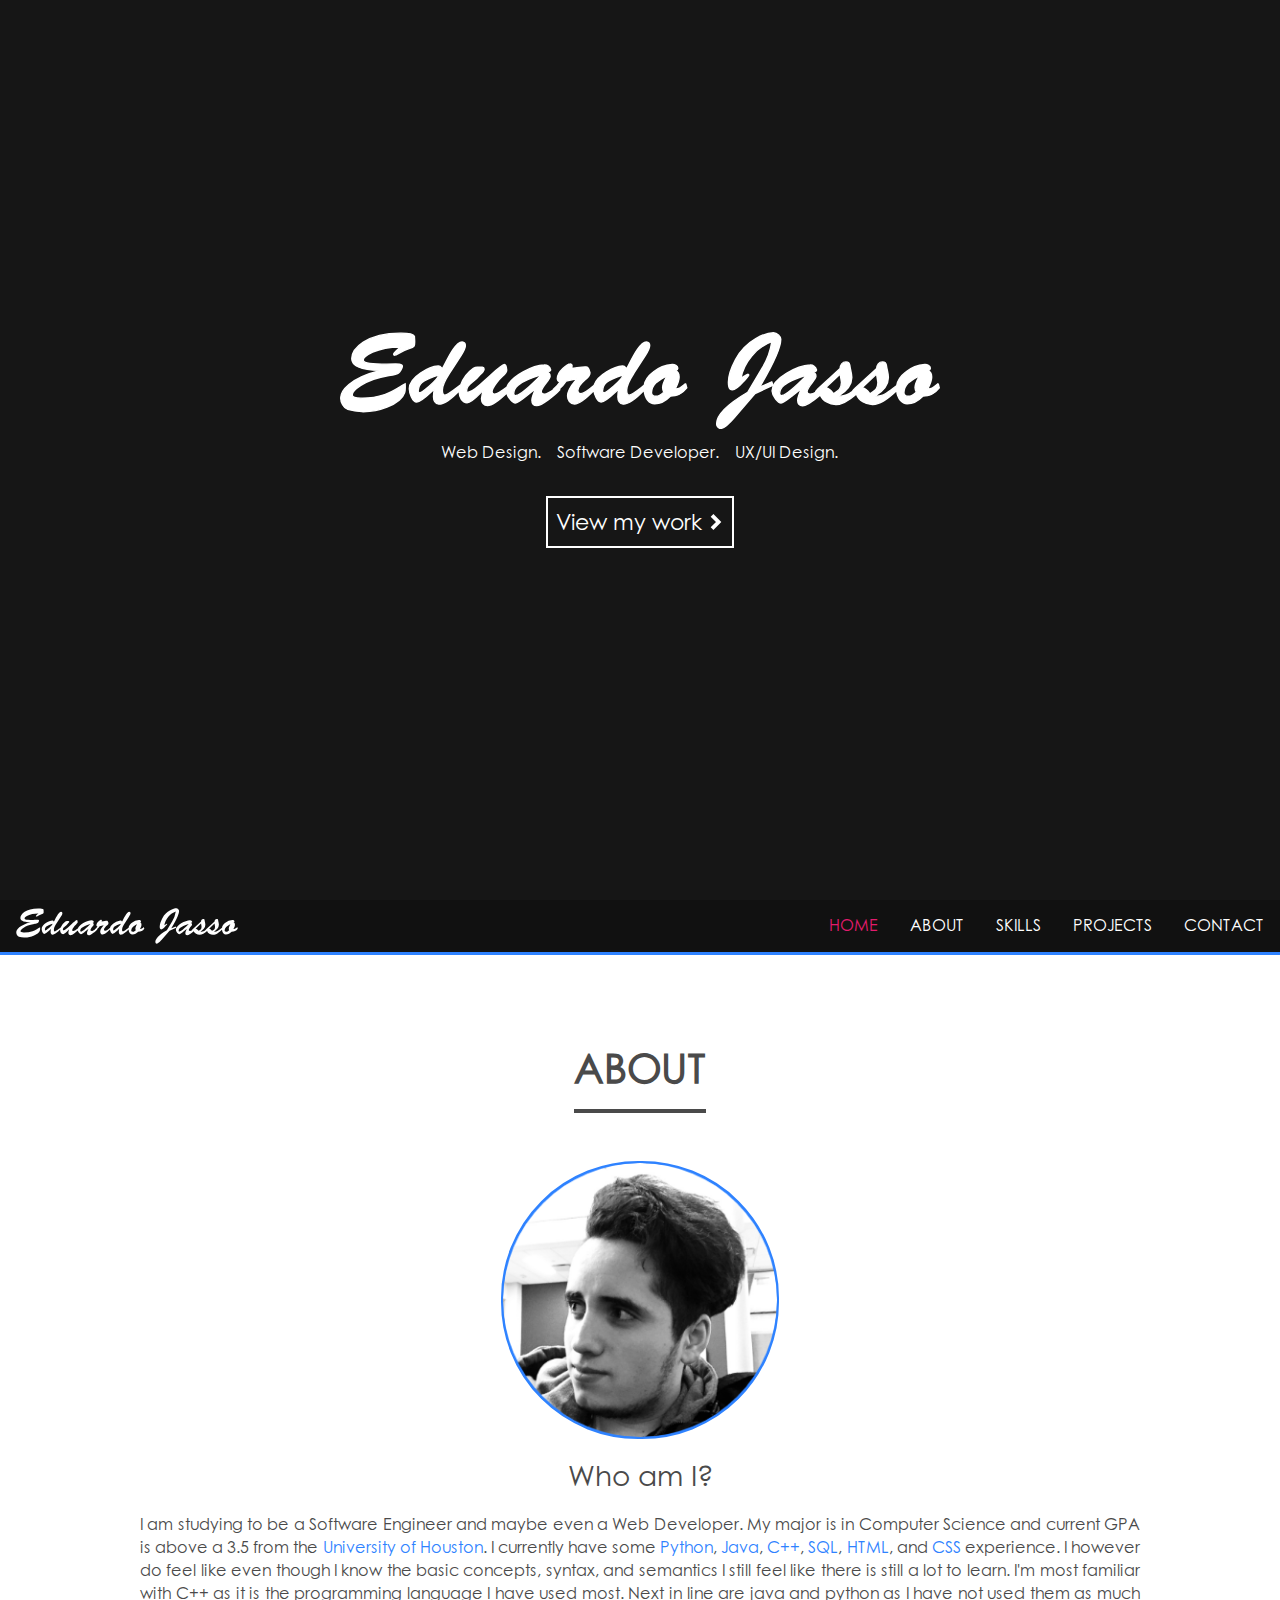
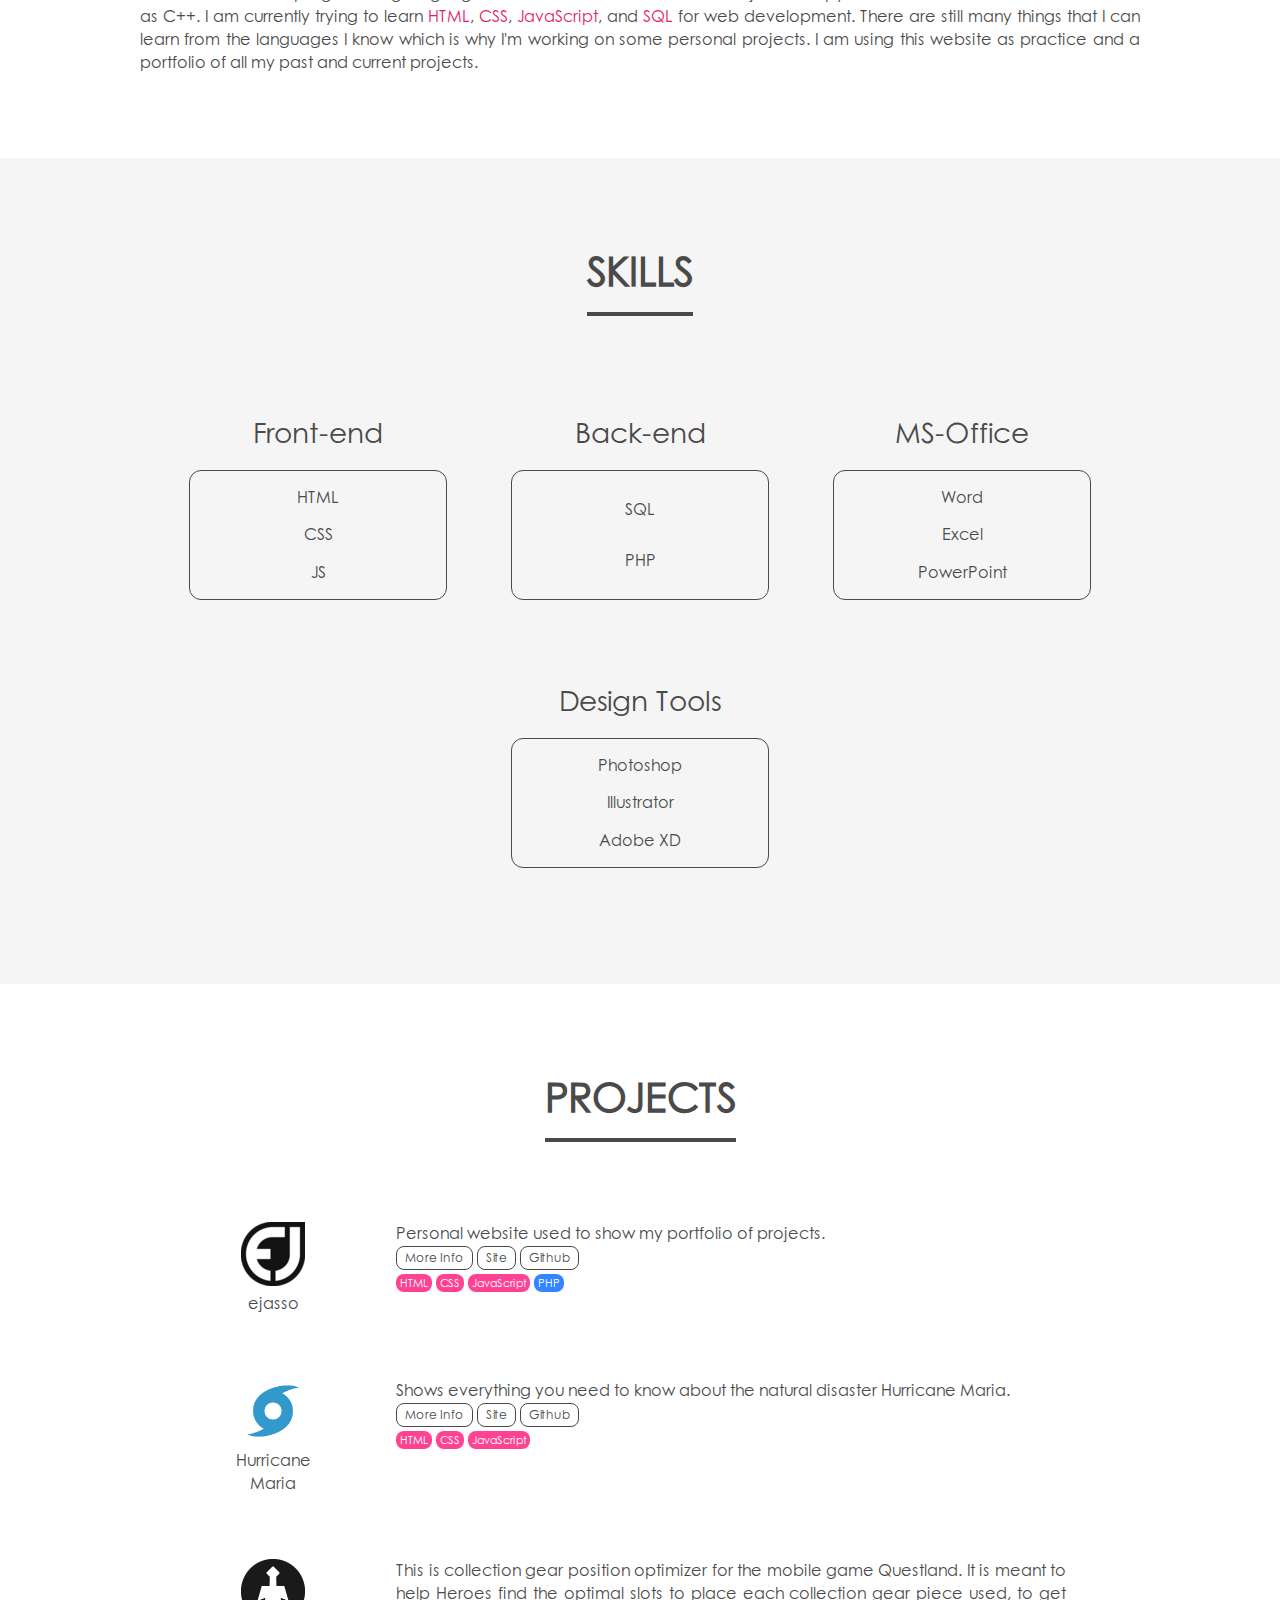
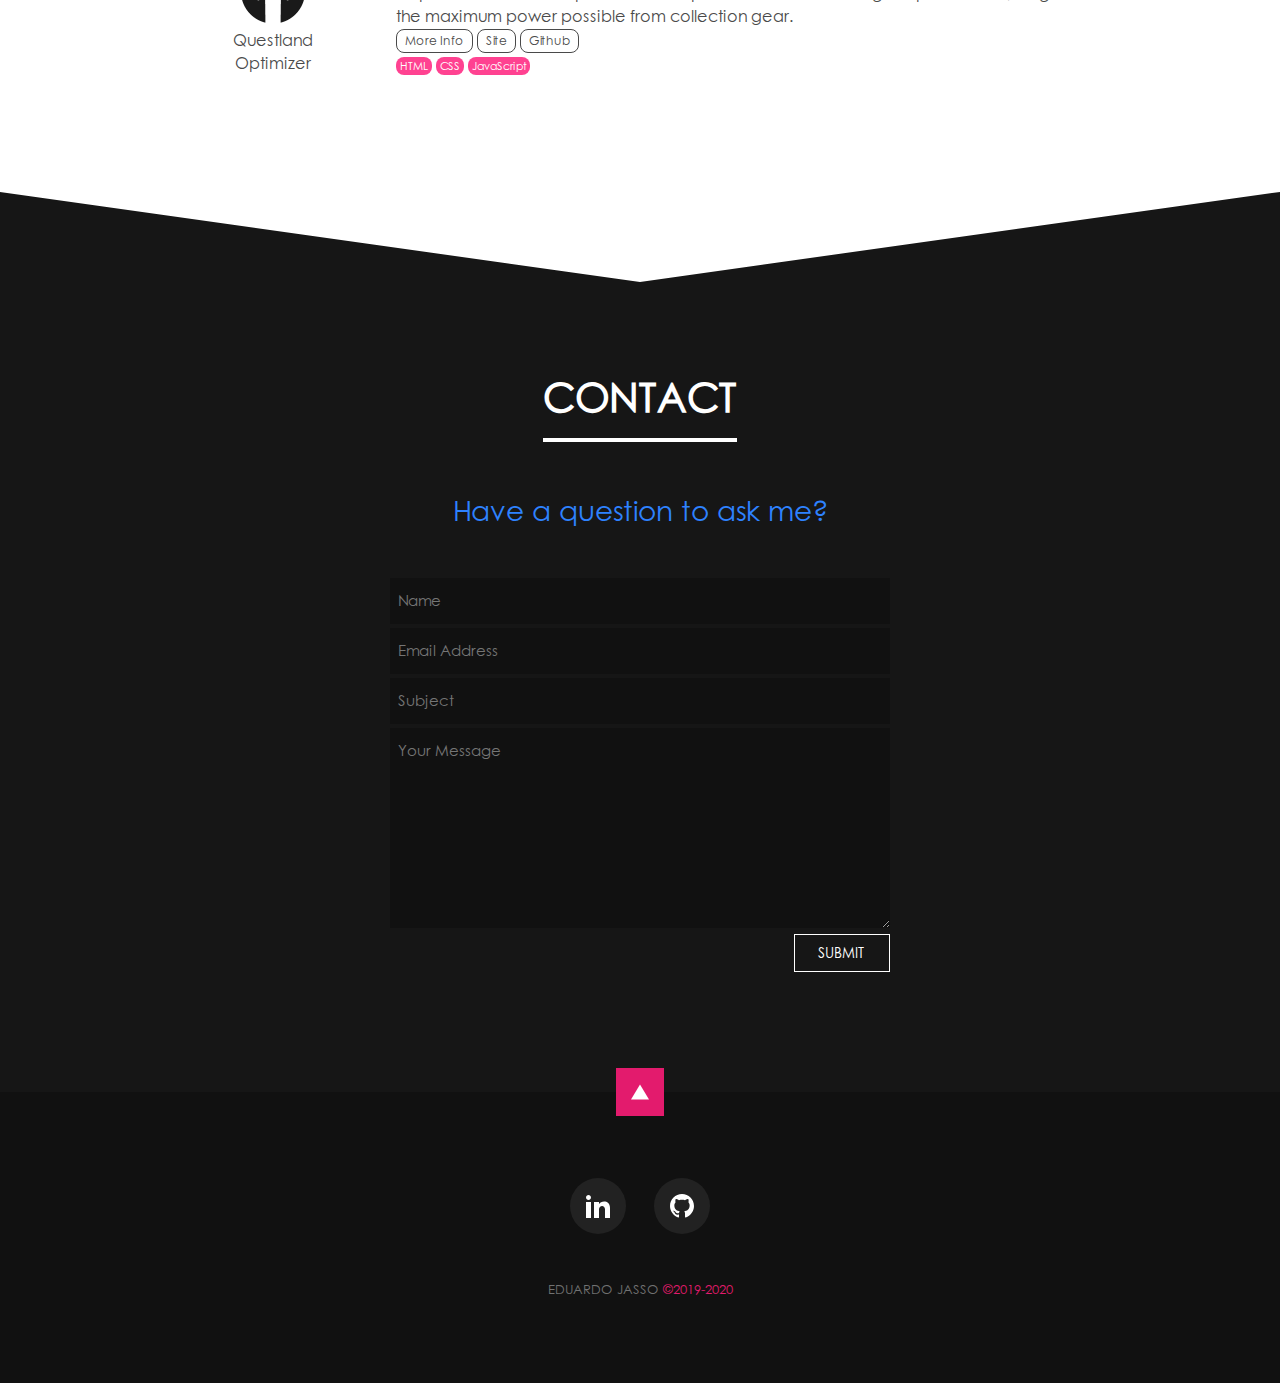
==== index.html @ 9a77faec "Old Work" ====
<!DOCTYPE html>
<html lang="en">

<head>
    <meta charset="UTF-8" />
    <meta name="viewport" content="width=device-width, initial-scale=1.0" />
    <meta name="description" content="Personal Website used to keep track of all personal projects.">
    <title>Eduardo Jasso</title>
    <link rel="shortcut icon" href="img/favicon.png" />
    <link rel="stylesheet" type="text/css" href="css/style.css" />
    <script src="https://ajax.googleapis.com/ajax/libs/jquery/3.4.1/jquery.min.js"></script>
    <script type="text/javascript" src="js/script.js"></script>
</head>

<body>
    <header class="section" id="banner">
        <div class="container" id="banner-container">
            <svg viewBox="0 0 428.33 69.35">
                <path
                    d="M58,16c-4.72,1.6-8.93,4.5-10.16,4.72A.79.79,0,0,1,47,20c0-1,3.63-4.06,5-5.15-17.2-.15-27.14,6.89-26.7,9.43.22,1.16-.22,3.27,23.07,2.76.73,0,4.86-.07,4.86,1.6,0,1.3-1.67,3.91-2.68,4.71-1.09,1-5.44,1.67-6.9,1.89C25.1,38.27,17.41,46.46,17.41,49.08c0,1.3,2.18,2.17,6.09,2.32a50.24,50.24,0,0,0,17.13-2.54c5.22-1.6,9.79-5,14.58-7.69.36,5.22,0,8.12-4.21,11.61-2.46,2.1-11.9,8.56-26.77,8.27a41.12,41.12,0,0,1-9.94-1.6c-3.12-.87-5.08-5.29-5.08-8.2,0-4.86,6.46-14.15,27.79-19.44v-.22c-16.47-.51-19.88-4.28-19.88-8.34C17.12,16.14,27.64,5,51.58,5c2.33,0,9.15-.22,10.23,2.17L62,10.26C62.18,14.39,62,14.68,58,16Z"
                    transform="translate(-8.71 -4.17)" />
                <path
                    d="M255.47,41c-2.25,1.67-4.28,4.43-7.48,3.85,1.38-2.83,2.83-5.37,2.83-8.56,0-2.18-.43-3.7-2.61-4.28.8-.44,1.67-.87,1.67-2,0-2-2.39-2.69-4-2.61a24.51,24.51,0,0,0-13.57,5.36c-3.35,2.57-5.77,5.5-6.42,9.51-2.72,2-8.57,7-10.85,7-1.59,0-1.67-2.46-1.67-3.62,0-4.65,3.49-9.36,5.88-13.14l7.4-11.46c1.16-1.81,3.12-4.79,3.12-7a2.58,2.58,0,0,0-2.32-2.75c-5.3,0-11.68,15-14.08,19.15-.94-1.09-1.52-2.1-3-2-5.57.32-17.86,6.27-20.21,13.71h0c-2.51,2-6.6,6-9.46,6a2.23,2.23,0,0,1-2.25-2c0-2.9,3.56-6.45,5.66-8.27,1.67-1.38,3.05-2.46,3.05-4.71a7.22,7.22,0,0,0-1.74-3.85c-.73-.87-4.72,0-11.54.94a4.91,4.91,0,0,0,.51-2A1.29,1.29,0,0,0,173,27c-1.74,0-9.14,5.22-9.14,10.45,0,1.52.44,2.1,2,2.25A25.34,25.34,0,0,1,161.07,45l.05.5c-2.25,1.6-4.6,3.06-6.51,3.06-1.16,0-2.24-.51-2.24-1.74,0-3.41,6.31-8.49,6.31-10.81a2.91,2.91,0,0,0-2.11-3c.66-.22,2.54-.94,2.54-1.81a4.45,4.45,0,0,0-4.71-3.48c-7.56.19-23.52,7.69-26.5,15.78-2.8,2.15-6.78,5-8.84,5-1.16,0-1.81-.44-1.81-1.6,0-3.27,5.15-9,7.47-11.1,1.16-1,3.12-2.69,3-4.43-.29-3.77-1.09-4-1.67-4-1.82,0-8.93,6.9-10.45,8.27l-7.18,6.46c-3.41,3-7.4,5.15-8.71,5.15-.51,0-.58-.72-.58-1.09,0-3,1.74-4.64,4-6.24a25.11,25.11,0,0,0,5.51-5.22c.8-.65,2.76-2.68,2.91-3.84.29-2.18-3.41-1.53-4.43-1.53a5.4,5.4,0,0,0-3.19.8,25.1,25.1,0,0,0-9.06,11.79c-2.37,1.59-9,7.36-11.4,7.36-1.6,0-1.67-2.46-1.67-3.62,0-4.65,3.48-9.36,5.87-13.14l7.41-11.46c1.16-1.81,3.12-4.79,3.12-7a2.59,2.59,0,0,0-2.33-2.75c-5.29,0-11.68,15-14.07,19.15-.94-1.09-1.53-2.1-3-2-6.17.36-20.6,7.62-20.6,16.18,0,2.54,2,9.51,5.29,9.51s10-7,12.55-9.22a35.53,35.53,0,0,0-.58,5.52c0,2.32,1.09,5.22,3.85,5.22,4.62,0,10.89-5.79,14.67-9.77a13.77,13.77,0,0,0-.09,1.57c0,3.12,2,7.18,5.52,7.18,4,0,8.85-6.53,11.68-9l.14.14a17.28,17.28,0,0,0-1.52,6.1c0,2.54,1.6,4.78,4.28,4.78,4.16,0,9.72-5,13.73-8.92.93,3.44,4.37,7.11,6.15,7.11s6.31-3.77,7.69-4.86l6.68-5.37.14.15c-.94,2-2.68,5.8-2.68,8.12,0,2.11,1.09,3.85,3.48,3.85,3.56,0,13.28-7.77,16.4-11.32l-.18-.84h0a25.79,25.79,0,0,0,4.75-5.39l7.55-1.67.14.15c-2.9,3.48-6.67,7.32-6.67,12.26,0,2.75,1.88,5.58,4.93,5.58,3.57,0,10.28-6,13.82-9.65.45,3,2.36,8.28,5.19,8.28,3.26,0,10-7,12.55-9.22a35.53,35.53,0,0,0-.58,5.52c0,2.32,1.09,5.22,3.85,5.22,4.71,0,11.16-6,14.92-10,.47,6.21,3.84,9.74,7.5,9.74,4.57,0,8.12-2.32,11.17-5.44,5.3,0,8.49-1.74,11.75-5.88ZM65.59,47.55a1.21,1.21,0,0,1-1.09-1.38c.44-4.78,2-7.25,14.8-11.39C78.14,39.06,66.46,47.77,65.59,47.55Zm68.56,2c-1.08.22-1.37-1.08-1.45-1.45,0-3.55,2.11-8,19.38-13.27l.14.14C137.85,49.51,135.61,49.29,134.15,49.58Zm63.06-2a1.21,1.21,0,0,1-1.09-1.38c.43-4.78,2-7.25,14.8-11.39C209.76,39.06,198.08,47.77,197.21,47.55Zm42.66-.36c-1.67,1.52-3.19,2.9-5.59,2.9-1.81,0-3.19-.65-3.19-2.76a10.7,10.7,0,0,1,3-6.67c2.18-2.1,5.59-3.85,8.06-5.3.29.15-3.12,4.72-3.12,8.49A7.83,7.83,0,0,0,239.87,47.19Z"
                    transform="translate(-8.71 -4.17)" />
                <path
                    d="M290.29,65.18c-1.81,2.11-7,7.84-9.86,7.84-1.74,0-2.83-1.89-2.83-3.41,0-5.08,5.29-12.48,22.2-22.42l10.38-17.41A49.59,49.59,0,0,0,317,11.06c-10.89,3.7-20,15-22.06,26.19,4.13-2.54,4.72-2.9,4.93-2.9a.6.6,0,0,1,.66.58c0,.87-2.91,3.7-3.56,4.42-1.81,2-5.15,6.1-8.13,6.1C286.09,45.45,286,42,286,40c0-4.94,2.76-11.83,5.08-16.18C298.71,9.46,313,4.67,318.16,4.67c2.68,0,5.22,3.05,5.22,4.65,0,4.64-2,12-15,34l.15.15,8.41-3.7.95,2.32L305,48.13Z"
                    transform="translate(-8.71 -4.17)" />
                <path
                    d="M435.77,41c-2.25,1.67-4.28,4.43-7.47,3.85,1.38-2.83,2.83-5.37,2.83-8.56,0-2.18-.44-3.7-2.62-4.28.8-.44,1.67-.87,1.67-2,0-2-2.39-2.69-4-2.61a24.54,24.54,0,0,0-13.57,5.36c-3.44,2.64-5.89,5.65-6.48,9.82l0-.17-4.36,3.34c-3.55,2.69-6.38,4.86-11,4.06,4.65-2.83,9.44-7.25,9.44-13.2,0-3.19-1.09-5.66-1.38-8.42-.22-2-.66-2.68-2.83-2.68-2.61,0-4,2.32-4.14,4.71L376.06,44.72a6.73,6.73,0,0,0-1.64,2c-3,2.22-5.67,3.81-9.75,3.11,4.64-2.83,9.43-7.25,9.43-13.2,0-3.19-1.09-5.66-1.38-8.42-.22-2-.65-2.68-2.83-2.68-2.61,0-4,2.32-4.14,4.71L350,44.72c-.58.58-1.72,1.59-1.74,2.52a8.19,8.19,0,0,1-3.85,1.33c-1.16,0-2.25-.51-2.25-1.74,0-3.41,6.31-8.49,6.31-10.81a2.9,2.9,0,0,0-2.1-3c.65-.22,2.54-.94,2.54-1.81a4.45,4.45,0,0,0-4.72-3.48c-8.41.21-27.28,9.5-27,18.57.15,3.77,4.36,8.56,6.39,8.56,1.67,0,6.31-3.77,7.69-4.86L338,44.65l.15.15c-.94,2-2.69,5.8-2.69,8.12,0,2.11,1.09,3.85,3.49,3.85,2.58,0,8.43-4.11,12.63-7.72,1.81,4.41,6.66,6.72,11.09,6.92s10.31-3.72,14.73-7.56c1.58,4.83,6.68,7.35,11.32,7.56,5.5.27,12.88-5.63,17.41-10,.56,6,3.89,9.44,7.48,9.44,4.57,0,8.12-2.32,11.17-5.44,5.3,0,8.49-1.74,11.76-5.88ZM324,49.58c-1.09.22-1.38-1.08-1.45-1.45,0-3.55,2.1-8,19.37-13.27L342,35C327.66,49.51,325.41,49.29,324,49.58ZM361,48.28c-1.38-1.89-3-4.14-5.66-4.28l10.45-9.8c.43,2.47.72,4.43.94,5.95C366.55,44.36,365.39,45.59,361,48.28Zm26,0c-1.38-1.89-3-4.14-5.66-4.28l10.44-9.8c.44,2.47.73,4.43.95,5.95C392.6,44.36,391.44,45.59,387.09,48.28Zm33.08-1.09c-1.67,1.52-3.19,2.9-5.59,2.9-1.81,0-3.19-.65-3.19-2.76a10.65,10.65,0,0,1,3-6.67c2.17-2.1,5.58-3.85,8.05-5.3.29.15-3.12,4.72-3.12,8.49A7.83,7.83,0,0,0,420.17,47.19Z"
                    transform="translate(-8.71 -4.17)" />
            </svg>
            <p>Web Design.&emsp;Software Developer.&emsp;UX/UI Design.</p>
            <a id="banner-button-container" href="#about">
                <p>View my work&nbsp;</p>
                <svg viewBox="0 0 24 24">
                    <path d="M8.122 24l-4.122-4 8-8-8-8 4.122-4 11.878 12z"></path>
                </svg>
            </a>
        </div>
    </header>

    <nav class="section" id="nav">
        <div class="container" id="nav-container">
            <svg viewBox="0 0 428.33 69.35">
            <path class="nav-title-svg"
                d="M58,16c-4.72,1.6-8.93,4.5-10.16,4.72A.79.79,0,0,1,47,20c0-1,3.63-4.06,5-5.15-17.2-.15-27.14,6.89-26.7,9.43.22,1.16-.22,3.27,23.07,2.76.73,0,4.86-.07,4.86,1.6,0,1.3-1.67,3.91-2.68,4.71-1.09,1-5.44,1.67-6.9,1.89C25.1,38.27,17.41,46.46,17.41,49.08c0,1.3,2.18,2.17,6.09,2.32a50.24,50.24,0,0,0,17.13-2.54c5.22-1.6,9.79-5,14.58-7.69.36,5.22,0,8.12-4.21,11.61-2.46,2.1-11.9,8.56-26.77,8.27a41.12,41.12,0,0,1-9.94-1.6c-3.12-.87-5.08-5.29-5.08-8.2,0-4.86,6.46-14.15,27.79-19.44v-.22c-16.47-.51-19.88-4.28-19.88-8.34C17.12,16.14,27.64,5,51.58,5c2.33,0,9.15-.22,10.23,2.17L62,10.26C62.18,14.39,62,14.68,58,16Z"
                transform="translate(-8.71 -4.17)" />
            <path class="nav-title-svg"
                d="M255.47,41c-2.25,1.67-4.28,4.43-7.48,3.85,1.38-2.83,2.83-5.37,2.83-8.56,0-2.18-.43-3.7-2.61-4.28.8-.44,1.67-.87,1.67-2,0-2-2.39-2.69-4-2.61a24.51,24.51,0,0,0-13.57,5.36c-3.35,2.57-5.77,5.5-6.42,9.51-2.72,2-8.57,7-10.85,7-1.59,0-1.67-2.46-1.67-3.62,0-4.65,3.49-9.36,5.88-13.14l7.4-11.46c1.16-1.81,3.12-4.79,3.12-7a2.58,2.58,0,0,0-2.32-2.75c-5.3,0-11.68,15-14.08,19.15-.94-1.09-1.52-2.1-3-2-5.57.32-17.86,6.27-20.21,13.71h0c-2.51,2-6.6,6-9.46,6a2.23,2.23,0,0,1-2.25-2c0-2.9,3.56-6.45,5.66-8.27,1.67-1.38,3.05-2.46,3.05-4.71a7.22,7.22,0,0,0-1.74-3.85c-.73-.87-4.72,0-11.54.94a4.91,4.91,0,0,0,.51-2A1.29,1.29,0,0,0,173,27c-1.74,0-9.14,5.22-9.14,10.45,0,1.52.44,2.1,2,2.25A25.34,25.34,0,0,1,161.07,45l.05.5c-2.25,1.6-4.6,3.06-6.51,3.06-1.16,0-2.24-.51-2.24-1.74,0-3.41,6.31-8.49,6.31-10.81a2.91,2.91,0,0,0-2.11-3c.66-.22,2.54-.94,2.54-1.81a4.45,4.45,0,0,0-4.71-3.48c-7.56.19-23.52,7.69-26.5,15.78-2.8,2.15-6.78,5-8.84,5-1.16,0-1.81-.44-1.81-1.6,0-3.27,5.15-9,7.47-11.1,1.16-1,3.12-2.69,3-4.43-.29-3.77-1.09-4-1.67-4-1.82,0-8.93,6.9-10.45,8.27l-7.18,6.46c-3.41,3-7.4,5.15-8.71,5.15-.51,0-.58-.72-.58-1.09,0-3,1.74-4.64,4-6.24a25.11,25.11,0,0,0,5.51-5.22c.8-.65,2.76-2.68,2.91-3.84.29-2.18-3.41-1.53-4.43-1.53a5.4,5.4,0,0,0-3.19.8,25.1,25.1,0,0,0-9.06,11.79c-2.37,1.59-9,7.36-11.4,7.36-1.6,0-1.67-2.46-1.67-3.62,0-4.65,3.48-9.36,5.87-13.14l7.41-11.46c1.16-1.81,3.12-4.79,3.12-7a2.59,2.59,0,0,0-2.33-2.75c-5.29,0-11.68,15-14.07,19.15-.94-1.09-1.53-2.1-3-2-6.17.36-20.6,7.62-20.6,16.18,0,2.54,2,9.51,5.29,9.51s10-7,12.55-9.22a35.53,35.53,0,0,0-.58,5.52c0,2.32,1.09,5.22,3.85,5.22,4.62,0,10.89-5.79,14.67-9.77a13.77,13.77,0,0,0-.09,1.57c0,3.12,2,7.18,5.52,7.18,4,0,8.85-6.53,11.68-9l.14.14a17.28,17.28,0,0,0-1.52,6.1c0,2.54,1.6,4.78,4.28,4.78,4.16,0,9.72-5,13.73-8.92.93,3.44,4.37,7.11,6.15,7.11s6.31-3.77,7.69-4.86l6.68-5.37.14.15c-.94,2-2.68,5.8-2.68,8.12,0,2.11,1.09,3.85,3.48,3.85,3.56,0,13.28-7.77,16.4-11.32l-.18-.84h0a25.79,25.79,0,0,0,4.75-5.39l7.55-1.67.14.15c-2.9,3.48-6.67,7.32-6.67,12.26,0,2.75,1.88,5.58,4.93,5.58,3.57,0,10.28-6,13.82-9.65.45,3,2.36,8.28,5.19,8.28,3.26,0,10-7,12.55-9.22a35.53,35.53,0,0,0-.58,5.52c0,2.32,1.09,5.22,3.85,5.22,4.71,0,11.16-6,14.92-10,.47,6.21,3.84,9.74,7.5,9.74,4.57,0,8.12-2.32,11.17-5.44,5.3,0,8.49-1.74,11.75-5.88ZM65.59,47.55a1.21,1.21,0,0,1-1.09-1.38c.44-4.78,2-7.25,14.8-11.39C78.14,39.06,66.46,47.77,65.59,47.55Zm68.56,2c-1.08.22-1.37-1.08-1.45-1.45,0-3.55,2.11-8,19.38-13.27l.14.14C137.85,49.51,135.61,49.29,134.15,49.58Zm63.06-2a1.21,1.21,0,0,1-1.09-1.38c.43-4.78,2-7.25,14.8-11.39C209.76,39.06,198.08,47.77,197.21,47.55Zm42.66-.36c-1.67,1.52-3.19,2.9-5.59,2.9-1.81,0-3.19-.65-3.19-2.76a10.7,10.7,0,0,1,3-6.67c2.18-2.1,5.59-3.85,8.06-5.3.29.15-3.12,4.72-3.12,8.49A7.83,7.83,0,0,0,239.87,47.19Z"
                transform="translate(-8.71 -4.17)" />
            <path class="nav-title-svg"
                d="M290.29,65.18c-1.81,2.11-7,7.84-9.86,7.84-1.74,0-2.83-1.89-2.83-3.41,0-5.08,5.29-12.48,22.2-22.42l10.38-17.41A49.59,49.59,0,0,0,317,11.06c-10.89,3.7-20,15-22.06,26.19,4.13-2.54,4.72-2.9,4.93-2.9a.6.6,0,0,1,.66.58c0,.87-2.91,3.7-3.56,4.42-1.81,2-5.15,6.1-8.13,6.1C286.09,45.45,286,42,286,40c0-4.94,2.76-11.83,5.08-16.18C298.71,9.46,313,4.67,318.16,4.67c2.68,0,5.22,3.05,5.22,4.65,0,4.64-2,12-15,34l.15.15,8.41-3.7.95,2.32L305,48.13Z"
                transform="translate(-8.71 -4.17)" />
            <path class="nav-title-svg"
                d="M435.77,41c-2.25,1.67-4.28,4.43-7.47,3.85,1.38-2.83,2.83-5.37,2.83-8.56,0-2.18-.44-3.7-2.62-4.28.8-.44,1.67-.87,1.67-2,0-2-2.39-2.69-4-2.61a24.54,24.54,0,0,0-13.57,5.36c-3.44,2.64-5.89,5.65-6.48,9.82l0-.17-4.36,3.34c-3.55,2.69-6.38,4.86-11,4.06,4.65-2.83,9.44-7.25,9.44-13.2,0-3.19-1.09-5.66-1.38-8.42-.22-2-.66-2.68-2.83-2.68-2.61,0-4,2.32-4.14,4.71L376.06,44.72a6.73,6.73,0,0,0-1.64,2c-3,2.22-5.67,3.81-9.75,3.11,4.64-2.83,9.43-7.25,9.43-13.2,0-3.19-1.09-5.66-1.38-8.42-.22-2-.65-2.68-2.83-2.68-2.61,0-4,2.32-4.14,4.71L350,44.72c-.58.58-1.72,1.59-1.74,2.52a8.19,8.19,0,0,1-3.85,1.33c-1.16,0-2.25-.51-2.25-1.74,0-3.41,6.31-8.49,6.31-10.81a2.9,2.9,0,0,0-2.1-3c.65-.22,2.54-.94,2.54-1.81a4.45,4.45,0,0,0-4.72-3.48c-8.41.21-27.28,9.5-27,18.57.15,3.77,4.36,8.56,6.39,8.56,1.67,0,6.31-3.77,7.69-4.86L338,44.65l.15.15c-.94,2-2.69,5.8-2.69,8.12,0,2.11,1.09,3.85,3.49,3.85,2.58,0,8.43-4.11,12.63-7.72,1.81,4.41,6.66,6.72,11.09,6.92s10.31-3.72,14.73-7.56c1.58,4.83,6.68,7.35,11.32,7.56,5.5.27,12.88-5.63,17.41-10,.56,6,3.89,9.44,7.48,9.44,4.57,0,8.12-2.32,11.17-5.44,5.3,0,8.49-1.74,11.76-5.88ZM324,49.58c-1.09.22-1.38-1.08-1.45-1.45,0-3.55,2.1-8,19.37-13.27L342,35C327.66,49.51,325.41,49.29,324,49.58ZM361,48.28c-1.38-1.89-3-4.14-5.66-4.28l10.45-9.8c.43,2.47.72,4.43.94,5.95C366.55,44.36,365.39,45.59,361,48.28Zm26,0c-1.38-1.89-3-4.14-5.66-4.28l10.44-9.8c.44,2.47.73,4.43.95,5.95C392.6,44.36,391.44,45.59,387.09,48.28Zm33.08-1.09c-1.67,1.52-3.19,2.9-5.59,2.9-1.81,0-3.19-.65-3.19-2.76a10.65,10.65,0,0,1,3-6.67c2.17-2.1,5.58-3.85,8.05-5.3.29.15-3.12,4.72-3.12,8.49A7.83,7.83,0,0,0,420.17,47.19Z"
                transform="translate(-8.71 -4.17)" />
            </svg>

            <div id="nav-bar-container">
                <a href="#banner" class="active">Home</a>
                <a href="#about">About</a>
                <a href="#skills">Skills</a>
                <a href="#projects">Projects</a>
                <a href="#contact">Contact</a>
            </div>
        </div>
    </nav>

    <section class="section main-section" id="about">
        <div class="container" id="about-container">
            <h1>About</h1>
            <img src="img/profile-img.png" alt="Eduardo Jasso">
            <h2>Who am I?</h2>
            <p>I am studying to be a Software Engineer and maybe even a Web
                Developer. My major is in Computer Science and current GPA is above a 3.5 from the <span
                    class="know">University of Houston</span>. I currently have some <span class="know">Python</span>,
                <span class="know">Java</span>, <span class="know">C++</span>, <span class="know">SQL</span>, <span
                    class="know">HTML</span>, and <span class="know">CSS</span> experience. I however do feel like even
                though I know the basic concepts, syntax, and semantics I still feel like there is still a lot to learn.
                I'm most familiar with C++ as it is the programming language I have used most. Next in line are java and
                python as I have not used them as much as C++. I am currently trying to learn <span
                    class="learn">HTML</span>, <span class="learn">CSS</span>, <span class="learn">JavaScript</span>,
                and <span class="learn">SQL</span> for web development. There are still many things that I can learn
                from the languages I know which is why I'm working on some personal projects. I am using this website as
                practice and a portfolio of all my past and current projects.
            </p>
        </div>
    </section>

    <section class="section main-section" id="skills">
        <div class="container" id="skills-container">
            <h1>Skills</h1>

            <div id="skill-groups-container">
                <div class="skill-container">
                    <h2>Front-end</h2>
                    <ul>
                        <li>HTML</li>
                        <li>CSS</li>
                        <li>JS</li>
                    </ul>
                </div>

                <div class="skill-container">
                    <h2>Back-end</h2>
                    <ul>
                        <li>SQL</li>
                        <li>PHP</li>
                    </ul>
                </div>

                <div class="skill-container">
                    <h2>MS-Office</h2>
                    <ul>
                        <li>Word</li>
                        <li>Excel</li>
                        <li>PowerPoint</li>
                    </ul>
                </div>

                <div class="skill-container">
                    <h2>Design Tools</h2>
                    <ul>
                        <li>Photoshop</li>
                        <li>Illustrator</li>
                        <li>Adobe XD</li>
                    </ul>
                </div>
            </div>
        </div>
    </section>

    <section class="section main-section" id="projects">
        <div class="container" id="projects-container">
            <h1>Projects</h1>

            <div id="project-groups-container">
                <div class="individual-project-container" >
                    <a class="project-left-container" href="https://ejasso.com/" rel="noopener" target="_blank">
                        <img src="img/favicon.png" alt="">
                        <p>ejasso</p>
                    </a>

                    <div class="project-right-container">
                        <p>Personal website used to show my portfolio of projects.</p>
                        <ul>
                            <li><a onclick="onClickMoreInfo()"> More Info</a></li>
                            <li><a href="https://ejasso.com/" rel="noopener" target="_blank">Site</a></li>
                            <li><a href="https://github.com/ejasso112/ejasso" rel="noopener" target="_blank">Github</a></li>
                        </ul>

                        <ul>
                            <li class="front">HTML</li>
                            <li class="front">CSS</li>
                            <li class="front">JavaScript</li>
                            <li class="back">PHP</li>
                        </ul>
                    </div>
                </div>
                
                <div class="individual-project-container">
                    <a class="project-left-container" href="/sites/hurricane-maria/index.html" rel="noopener" target="_blank">
                        <img src="img/huricane-maria-logo.png" alt="">
                        <p>Hurricane Maria</p>
                    </a>

                    <div class="project-right-container">
                        <p>Shows everything you need to know about the natural disaster Hurricane Maria.</p>
                        <ul>
                            <li><a href=""> More Info</a></li>
                            <li><a href="sites/hurricane-maria/index.html" rel="noopener" target="_blank">Site</a></li>
                            <li><a href="https://github.com/ejasso112/hurricane-maria" rel="noopener" target="_blank">Github</a></li>
                        </ul>

                        <ul>
                            <li class="front">HTML</li>
                            <li class="front">CSS</li>
                            <li class="front">JavaScript</li>
                        </ul>
                    </div>
                </div>

                <div class="individual-project-container">
                    <a class="project-left-container" href="https://questlandoptimizer.site/" rel="noopener" target="_blank">
                        <img src="img/questland-optimizer-logo.png" alt="">
                        <p>Questland Optimizer</p>
                    </a>

                    <div class="project-right-container">
                        <p>This is collection gear position optimizer for the mobile game Questland. It is meant to help Heroes find the optimal slots to place each collection gear piece used, to get the maximum power possible from collection gear.</p>
                        <ul>
                            <li><a href=""> More Info</a></li>
                            <li><a href="https://questlandoptimizer.site/" rel="noopener" target="_blank">Site</a></li>
                            <li><a href="https://github.com/ejasso112/questland-optimizer" rel="noopener" target="_blank">Github</a></li>
                        </ul>

                        <ul>
                            <li class="front">HTML</li>
                            <li class="front">CSS</li>
                            <li class="front">JavaScript</li>
                        </ul>
                    </div>
                </div>

                <div onclick="onClickHideInfo()" id="more-info-container">
                    Project: ejasso<br>
                    This Website is menat to be used to monotize myself and show all my current and past projects.<br>
                    This website was created from scratch:<br>
                    <br>
                    Thechnologies used:<br>
                    HTML5<br>
                    SASS - CSS<br>
                    JavaScript<br>
                    php

                </div>
            </div>
        </div>
    </section>

    <section class="section" id="contact">
        <div class="section" id="clip-path">
            <div class="container" id="contact-container">
                <h1>Contact</h1>
                <h2>Have a question to ask me?</h2>
                <form method="POST" action="php/form.php">
                    <input type="text" name="name" aria-label="Name" placeholder="Name" required>
                    <input type="email" name="email" aria-label="Email Address" placeholder="Email Address" required>
                    <input type="text" name="subject" aria-label="Subject" placeholder="Subject" required>
                    <textarea name="message" aria-label="Message" placeholder="Your Message" rows="8" required></textarea>
                    <button type="submit">Submit</button>
                </form>
            </div>
        </div>
    </section>

    <div class="container" id="back-to-top-container">
        <a href="#banner">
            <svg viewBox="0 0 24 24">
                <path d="M24 22h-24l12-20z"></path>
            </svg>
        </a>
    </div>

    <footer class="section" id="footer">
        <div class="container" id="footer-container">
            <div id="social-links-container">
                <a href="https://www.linkedin.com/" aria-label="linkedin" rel="noopener" target="_blank">
                    <svg viewBox="0 0 24 24">
                        <path
                            d="M4.98 3.5c0 1.381-1.11 2.5-2.48 2.5s-2.48-1.119-2.48-2.5c0-1.38 1.11-2.5 2.48-2.5s2.48 1.12 2.48 2.5zm.02 4.5h-5v16h5v-16zm7.982 0h-4.968v16h4.969v-8.399c0-4.67 6.029-5.052 6.029 0v8.399h4.988v-10.131c0-7.88-8.922-7.593-11.018-3.714v-2.155z" />
                    </svg>
                </a>

                <a href="https://github.com/ejasso112" aria-label="github" rel="noopener" target="_blank">
                    <svg viewBox="0 0 24 24">
                        <path
                            d="M12 0c-6.626 0-12 5.373-12 12 0 5.302 3.438 9.8 8.207 11.387.599.111.793-.261.793-.577v-2.234c-3.338.726-4.033-1.416-4.033-1.416-.546-1.387-1.333-1.756-1.333-1.756-1.089-.745.083-.729.083-.729 1.205.084 1.839 1.237 1.839 1.237 1.07 1.834 2.807 1.304 3.492.997.107-.775.418-1.305.762-1.604-2.665-.305-5.467-1.334-5.467-5.931 0-1.311.469-2.381 1.236-3.221-.124-.303-.535-1.524.117-3.176 0 0 1.008-.322 3.301 1.23.957-.266 1.983-.399 3.003-.404 1.02.005 2.047.138 3.006.404 2.291-1.552 3.297-1.23 3.297-1.23.653 1.653.242 2.874.118 3.176.77.84 1.235 1.911 1.235 3.221 0 4.609-2.807 5.624-5.479 5.921.43.372.823 1.102.823 2.222v3.293c0 .319.192.694.801.576 4.765-1.589 8.199-6.086 8.199-11.386 0-6.627-5.373-12-12-12z" />
                    </svg>
                </a>
            </div>
            <p>Eduardo Jasso <span>&copy;2019-2020</span></p>
        </div>
    </footer>

    <script type="text/javascript" src="js/script.js"></script>
</body>

</html>
---- css/style.css ----
/*******************************
  Font Defaults
*******************************/
@font-face {
  font-family: 'CenturyGothic';
  src: url("../fonts/CenturyGothic/CenturyGothic.eot");
  src: url("../fonts/CenturyGothic/CenturyGothic.eot?#iefix") format("embedded-opentype"), url("../fonts/CenturyGothic/CenturyGothic.svg#CenturyGothic") format("svg"), url("../fonts/CenturyGothic/CenturyGothic.ttf") format("truetype"), url("../fonts/CenturyGothic/CenturyGothic.woff") format("woff"), url("../fonts/CenturyGothic/CenturyGothic.woff2") format("woff2");
  font-weight: normal;
  font-style: normal;
}

#banner-button-container, #skill-groups-container, .individual-project-container, #back-to-top-container a, #social-links-container {
  display: -webkit-box;
  display: -ms-flexbox;
  display: flex;
  -webkit-box-orient: horizontal;
  -webkit-box-direction: normal;
      -ms-flex-direction: row;
          flex-direction: row;
  -webkit-box-pack: center;
      -ms-flex-pack: center;
          justify-content: center;
  -webkit-box-align: center;
      -ms-flex-align: center;
          align-items: center;
}

.skill-container > ul, #social-links-container a {
  display: -webkit-box;
  display: -ms-flexbox;
  display: flex;
  -webkit-box-orient: vertical;
  -webkit-box-direction: normal;
      -ms-flex-direction: column;
          flex-direction: column;
  -webkit-box-pack: center;
      -ms-flex-pack: center;
          justify-content: center;
  -webkit-box-align: center;
      -ms-flex-align: center;
          align-items: center;
}

/*******************************
  Global Defaults
*******************************/
* {
  margin: 0;
  padding: 0;
  font-family: 'CenturyGothic';
}

body {
  background: #111111;
}

body .section {
  padding: 24px 8px 84px 8px;
}

body .main-section:nth-child(odd) {
  background-color: #FFFFFF;
}

body .main-section:nth-child(even) {
  background-color: #F5F5F5;
}

body .container {
  margin: 0 auto;
  display: -webkit-box;
  display: -ms-flexbox;
  display: flex;
  -webkit-box-orient: vertical;
  -webkit-box-direction: normal;
      -ms-flex-direction: column;
          flex-direction: column;
  -webkit-box-pack: center;
      -ms-flex-pack: center;
          justify-content: center;
  -webkit-box-align: center;
      -ms-flex-align: center;
          align-items: center;
  max-width: 1600px;
}

body h1 {
  margin: 48px 0px;
  padding: 12px 0;
  font-size: 40px;
  color: #4A4A4A;
  border-bottom: 4px solid #4A4A4A;
  text-transform: uppercase;
}

body h2 {
  padding: 16px 0px;
  font-size: 28px;
  color: #4A4A4A;
  font-weight: normal;
}

body p {
  text-align: justify;
  color: #4A4A4A;
}

/***********************************
Banner Section
***********************************/
#banner {
  padding: 0 16px;
  height: 100vh;
  background-color: #161616;
}

#banner-container {
  height: 100%;
}

#banner-container > svg {
  padding: 12px;
  max-width: 600px;
  fill: #FFFFFF;
  stroke: #FFFFFF;
  stroke-dasharray: 1500;
  -webkit-animation: animate 3s cubic-bezier(0.49, 0.08, 0.94, 0.59);
          animation: animate 3s cubic-bezier(0.49, 0.08, 0.94, 0.59);
}

#banner-container > p {
  overflow: hidden;
  white-space: nowrap;
  font-size: 16px;
  color: #FFFFFF;
  border-right: 2px solid transparent;
  -webkit-animation: typewriter 2s steps(50) 2s 1 normal both, blinkTextCursor 700ms steps(50) 2.1s infinite normal;
          animation: typewriter 2s steps(50) 2s 1 normal both, blinkTextCursor 700ms steps(50) 2.1s infinite normal;
}

#banner-button-container {
  margin: 32px;
  padding: 8px;
  font-size: 22px;
  text-decoration: none;
  border: 2px solid #FFFFFF;
  -webkit-animation: raise 5s ease forwards;
          animation: raise 5s ease forwards;
}

#banner-button-container > p {
  color: #FFFFFF;
}

#banner-button-container > svg {
  fill: #FFFFFF;
  width: 16px;
}

#banner-button-container:hover {
  border: 2px solid #2E82FF;
  background-color: #2E82FF;
}

/***********************************
Nav Section
***********************************/
#nav {
  top: 0;
  z-index: 1;
  padding: 0 16px;
  position: -webkit-sticky;
  position: sticky;
  background-color: #111111;
  border-bottom: 3px solid #2E82FF;
}

#nav-container {
  -webkit-box-orient: horizontal;
  -webkit-box-direction: normal;
      -ms-flex-direction: row;
          flex-direction: row;
  -webkit-box-pack: justify;
      -ms-flex-pack: justify;
          justify-content: space-between;
}

#nav-container > svg {
  width: 222px;
  margin: 8px 0;
  fill: #FFFFFF;
  stroke-miterlimit: 10;
}

#nav-bar-container {
  padding: 14px 0;
}

#nav-bar-container > a {
  padding: 0 14px;
  font-size: 16px;
  text-transform: uppercase;
  text-decoration: none;
  color: #FFFFFF;
}

#nav-bar-container > a:first-of-type {
  padding-left: 0;
}

#nav-bar-container > a:last-of-type {
  padding-right: 0;
}

#nav-bar-container > a:hover {
  color: #E31B6D;
}

#nav-bar-container .active {
  color: #E31B6D;
}

/***********************************
About Section
***********************************/
#about-container > img {
  width: 274px;
  height: 274px;
  border-radius: 137px;
  background-color: #2E82FF;
  border: 2px solid #2E82FF;
}

#about-container > p {
  max-width: 1000px;
  padding: 0 36px;
}

#about-container > p > .know {
  color: #2E82FF;
}

#about-container > p > .learn {
  color: #E31B6D;
}

/***********************************
Skills Section
***********************************/
#skill-groups-container {
  -ms-flex-wrap: wrap;
      flex-wrap: wrap;
}

.skill-container {
  padding: 32px;
  text-align: center;
}

.skill-container > ul {
  -webkit-box-pack: space-evenly;
      -ms-flex-pack: space-evenly;
          justify-content: space-evenly;
  height: 128px;
  width: 256px;
  border: 1px solid #4A4A4A;
  border-radius: 12px;
  list-style-type: none;
}

.skill-container > ul li {
  color: #4A4A4A;
}

/***********************************
Projects Section
***********************************/
#project-groups-container {
  position: relative;
  max-width: 900px;
}

.individual-project-container {
  padding: 32px 24px;
  -webkit-box-pack: start;
      -ms-flex-pack: start;
          justify-content: flex-start;
  -webkit-box-align: start;
      -ms-flex-align: start;
          align-items: flex-start;
}

.project-left-container {
  width: 15%;
  text-align: center;
  text-decoration: none;
}

.project-left-container p {
  color: #4A4A4A;
  font-size: 16px;
  text-align: center;
}

.project-left-container img {
  width: 64px;
  height: 64px;
}

.project-left-container:hover img {
  -webkit-animation: enlarge 150ms linear;
          animation: enlarge 150ms linear;
  -webkit-transform: scale(1.1);
          transform: scale(1.1);
}

.project-left-container:hover p {
  -webkit-animation: raise 250ms linear forwards;
          animation: raise 250ms linear forwards;
}

.project-right-container {
  padding-left: 64px;
  width: 85%;
}

.project-right-container p {
  color: #4A4A4A;
  font-size: 16px;
}

.project-right-container ul:first-of-type li {
  display: inline-block;
  border: 1px solid #4A4A4A;
  border-radius: 8px;
}

.project-right-container ul:first-of-type li a {
  display: block;
  color: #4A4A4A;
  padding: 2px 8px;
  font-size: 12px;
  text-decoration: none;
}

.project-right-container ul:first-of-type li a:hover {
  color: #FFFFFF;
}

.project-right-container ul:first-of-type li:hover {
  color: #FFFFFF;
  background-color: #E31B6D;
  border: 1px solid #E31B6D;
}

.project-right-container ul:last-of-type li {
  display: inline-block;
  padding: 1px 4px;
  font-size: 11px;
  border-radius: 8px;
}

.project-right-container ul:last-of-type li.front {
  background-color: #ff4291;
  color: #FFFFFF;
}

.project-right-container ul:last-of-type li.back {
  background-color: #3284ff;
  color: #FFFFFF;
}

#more-info-container {
  display: none;
  position: absolute;
  z-index: 0;
  top: 0;
  width: 100%;
  height: 100%;
  background-color: #FFFFFF;
  -webkit-box-shadow: 0 0 24px -12px;
          box-shadow: 0 0 24px -12px;
  border-radius: 24px;
}

/***********************************
Contact Section
***********************************/
#contact {
  padding: 0;
  background-color: #FFFFFF;
}

#clip-path {
  background-color: #161616;
  -webkit-clip-path: polygon(50% 10%, 100% 0, 100% 100%, 0 100%, 0 0);
          clip-path: polygon(50% 10%, 100% 0, 100% 100%, 0 100%, 0 0);
}

#contact-container {
  padding: 92px 0 24px 0;
}

#contact-container h1 {
  color: #FFFFFF;
  border-bottom: 4px solid #FFFFFF;
}

#contact-container h2 {
  padding: 0 0 32px 0;
  color: #2E82FF;
}

#contact-container form {
  display: -webkit-box;
  display: -ms-flexbox;
  display: flex;
  -webkit-box-orient: vertical;
  -webkit-box-direction: normal;
      -ms-flex-direction: column;
          flex-direction: column;
  -webkit-box-align: center;
      -ms-flex-align: center;
          align-items: center;
  -webkit-box-pack: center;
      -ms-flex-pack: center;
          justify-content: center;
  padding: 12px 0;
}

#contact-container form input,
#contact-container form textarea {
  margin: 2px 0;
  padding: 12px 8px;
  width: 484px;
  background-color: #111111;
  color: #FFFFFF;
  font-size: 15px;
  border: none;
  outline: none;
}

#contact-container form button {
  margin-top: 4px;
  margin-left: auto;
  width: 96px;
  height: 38px;
  background-color: #161616;
  font-size: 14px;
  color: #FFFFFF;
  border: 1px solid #FFFFFF;
  text-transform: uppercase;
}

#contact-container form button:hover {
  border: 1px solid #2E82FF;
  background-color: #2E82FF;
}

#back-to-top-container {
  position: relative;
}

#back-to-top-container a {
  position: absolute;
  top: -24px;
  width: 48px;
  height: 48px;
  background-color: #E31B6D;
}

#back-to-top-container a svg {
  fill: #FFFFFF;
  width: 18px;
  height: 18px;
}

#back-to-top-container a:hover {
  -webkit-animation: shrink 100ms linear;
          animation: shrink 100ms linear;
  -webkit-transform: scale(0.9);
          transform: scale(0.9);
}

/***********************************
Footer Section
***********************************/
#footer-container p {
  font-size: 13px;
  color: #727272;
  text-transform: uppercase;
}

#footer-container span {
  color: #E31B6D;
}

#social-links-container {
  padding: 48px 0 32px 0;
}

#social-links-container a {
  margin: 14px;
  width: 56px;
  height: 56px;
  border-radius: 28px;
  background-color: #222222;
  overflow: hidden;
}

#social-links-container a svg {
  width: 24px;
  height: 24px;
  fill: #FFFFFF;
}

#social-links-container a:hover {
  background-color: #2E82FF;
  -webkit-animation: shrink 250ms linear;
          animation: shrink 250ms linear;
  -webkit-transform: scale(0.9);
          transform: scale(0.9);
}

#social-links-container a:hover svg {
  -webkit-animation: raise-social 250ms linear forwards;
          animation: raise-social 250ms linear forwards;
}

@media only screen and (max-width: 500px) {
  #banner-container p {
    font-size: 12px;
  }
  #contact-container form {
    width: 96%;
  }
  #contact-container form input,
  #contact-container form textarea {
    width: 100%;
  }
}

@-webkit-keyframes animate {
  0% {
    opacity: 0;
    fill: none;
    stroke-dashoffset: 1500;
  }
  30% {
    opacity: 10;
    fill: none;
    stroke-dashoffset: 1500;
  }
  90% {
    fill: rgba(255, 255, 255, 0);
  }
  100% {
    opacity: 10;
    fill: white;
    stroke-dashoffset: 0;
  }
}

@keyframes animate {
  0% {
    opacity: 0;
    fill: none;
    stroke-dashoffset: 1500;
  }
  30% {
    opacity: 10;
    fill: none;
    stroke-dashoffset: 1500;
  }
  90% {
    fill: rgba(255, 255, 255, 0);
  }
  100% {
    opacity: 10;
    fill: white;
    stroke-dashoffset: 0;
  }
}

@-webkit-keyframes typewriter {
  from {
    width: 0;
  }
  to {
    width: 25em;
  }
}

@keyframes typewriter {
  from {
    width: 0;
  }
  to {
    width: 25em;
  }
}

@-webkit-keyframes blinkTextCursor {
  from {
    border-right-color: rgba(255, 255, 255, 0.75);
  }
  to {
    border-right-color: transparent;
  }
}

@keyframes blinkTextCursor {
  from {
    border-right-color: rgba(255, 255, 255, 0.75);
  }
  to {
    border-right-color: transparent;
  }
}

@-webkit-keyframes raise {
  0% {
    opacity: 0;
    -webkit-transform: translateY(400px);
            transform: translateY(400px);
  }
  80% {
    opacity: 0;
    -webkit-transform: translateY(400px);
            transform: translateY(400px);
  }
}

@keyframes raise {
  0% {
    opacity: 0;
    -webkit-transform: translateY(400px);
            transform: translateY(400px);
  }
  80% {
    opacity: 0;
    -webkit-transform: translateY(400px);
            transform: translateY(400px);
  }
}

@-webkit-keyframes shrink {
  0% {
    -webkit-transform: scale(1);
            transform: scale(1);
  }
  100% {
    -webkit-transform: scale(0.9);
            transform: scale(0.9);
  }
}

@keyframes shrink {
  0% {
    -webkit-transform: scale(1);
            transform: scale(1);
  }
  100% {
    -webkit-transform: scale(0.9);
            transform: scale(0.9);
  }
}

@-webkit-keyframes enlarge {
  0% {
    -webkit-transform: scale(1);
            transform: scale(1);
  }
  100% {
    -webkit-transform: scale(1.1);
            transform: scale(1.1);
  }
}

@keyframes enlarge {
  0% {
    -webkit-transform: scale(1);
            transform: scale(1);
  }
  100% {
    -webkit-transform: scale(1.1);
            transform: scale(1.1);
  }
}

@-webkit-keyframes raise-social {
  30% {
    -webkit-transform: translateY(50px);
            transform: translateY(50px);
  }
  50% {
    opacity: 0;
    -webkit-transform: translateY(-100px);
            transform: translateY(-100px);
  }
  70% {
    -webkit-transform: translateY(-50px);
            transform: translateY(-50px);
  }
}

@keyframes raise-social {
  30% {
    -webkit-transform: translateY(50px);
            transform: translateY(50px);
  }
  50% {
    opacity: 0;
    -webkit-transform: translateY(-100px);
            transform: translateY(-100px);
  }
  70% {
    -webkit-transform: translateY(-50px);
            transform: translateY(-50px);
  }
}

@keyframes raise {
  0% {
    opacity: 0;
  }
  45% {
    opacity: 0;
  }
  50% {
    -webkit-transform: translateY(40px);
            transform: translateY(40px);
  }
}
/*# sourceMappingURL=style.css.map */
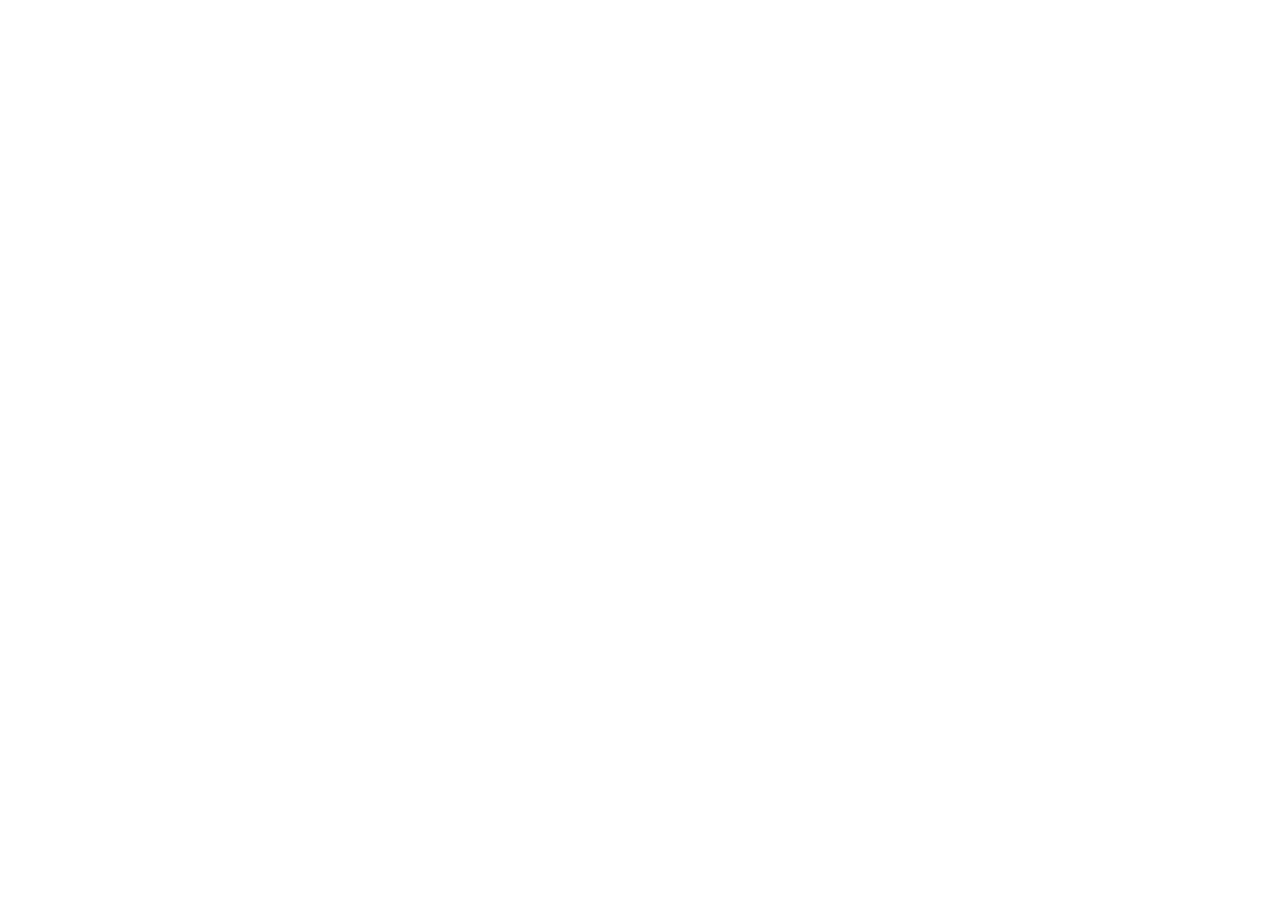
==== commit 0909c409: "init" ====
--- a/index.html
+++ b/index.html
@@ -2,268 +2,14 @@
 <html lang="en">
 
 <head>
-    <meta charset="UTF-8" />
-    <meta name="viewport" content="width=device-width, initial-scale=1.0" />
-    <meta name="description" content="Personal Website used to keep track of all personal projects.">
-    <title>Eduardo Jasso</title>
-    <link rel="shortcut icon" href="img/favicon.png" />
-    <link rel="stylesheet" type="text/css" href="css/style.css" />
-    <script src="https://ajax.googleapis.com/ajax/libs/jquery/3.4.1/jquery.min.js"></script>
-    <script type="text/javascript" src="js/script.js"></script>
+    <meta charset="UTF-8">
+    <meta http-equiv="X-UA-Compatible" content="IE=edge">
+    <meta name="viewport" content="width=device-width, initial-scale=1.0">
+    <title>Document</title>
 </head>
 
 <body>
-    <header class="section" id="banner">
-        <div class="container" id="banner-container">
-            <svg viewBox="0 0 428.33 69.35">
-                <path
-                    d="M58,16c-4.72,1.6-8.93,4.5-10.16,4.72A.79.79,0,0,1,47,20c0-1,3.63-4.06,5-5.15-17.2-.15-27.14,6.89-26.7,9.43.22,1.16-.22,3.27,23.07,2.76.73,0,4.86-.07,4.86,1.6,0,1.3-1.67,3.91-2.68,4.71-1.09,1-5.44,1.67-6.9,1.89C25.1,38.27,17.41,46.46,17.41,49.08c0,1.3,2.18,2.17,6.09,2.32a50.24,50.24,0,0,0,17.13-2.54c5.22-1.6,9.79-5,14.58-7.69.36,5.22,0,8.12-4.21,11.61-2.46,2.1-11.9,8.56-26.77,8.27a41.12,41.12,0,0,1-9.94-1.6c-3.12-.87-5.08-5.29-5.08-8.2,0-4.86,6.46-14.15,27.79-19.44v-.22c-16.47-.51-19.88-4.28-19.88-8.34C17.12,16.14,27.64,5,51.58,5c2.33,0,9.15-.22,10.23,2.17L62,10.26C62.18,14.39,62,14.68,58,16Z"
-                    transform="translate(-8.71 -4.17)" />
-                <path
-                    d="M255.47,41c-2.25,1.67-4.28,4.43-7.48,3.85,1.38-2.83,2.83-5.37,2.83-8.56,0-2.18-.43-3.7-2.61-4.28.8-.44,1.67-.87,1.67-2,0-2-2.39-2.69-4-2.61a24.51,24.51,0,0,0-13.57,5.36c-3.35,2.57-5.77,5.5-6.42,9.51-2.72,2-8.57,7-10.85,7-1.59,0-1.67-2.46-1.67-3.62,0-4.65,3.49-9.36,5.88-13.14l7.4-11.46c1.16-1.81,3.12-4.79,3.12-7a2.58,2.58,0,0,0-2.32-2.75c-5.3,0-11.68,15-14.08,19.15-.94-1.09-1.52-2.1-3-2-5.57.32-17.86,6.27-20.21,13.71h0c-2.51,2-6.6,6-9.46,6a2.23,2.23,0,0,1-2.25-2c0-2.9,3.56-6.45,5.66-8.27,1.67-1.38,3.05-2.46,3.05-4.71a7.22,7.22,0,0,0-1.74-3.85c-.73-.87-4.72,0-11.54.94a4.91,4.91,0,0,0,.51-2A1.29,1.29,0,0,0,173,27c-1.74,0-9.14,5.22-9.14,10.45,0,1.52.44,2.1,2,2.25A25.34,25.34,0,0,1,161.07,45l.05.5c-2.25,1.6-4.6,3.06-6.51,3.06-1.16,0-2.24-.51-2.24-1.74,0-3.41,6.31-8.49,6.31-10.81a2.91,2.91,0,0,0-2.11-3c.66-.22,2.54-.94,2.54-1.81a4.45,4.45,0,0,0-4.71-3.48c-7.56.19-23.52,7.69-26.5,15.78-2.8,2.15-6.78,5-8.84,5-1.16,0-1.81-.44-1.81-1.6,0-3.27,5.15-9,7.47-11.1,1.16-1,3.12-2.69,3-4.43-.29-3.77-1.09-4-1.67-4-1.82,0-8.93,6.9-10.45,8.27l-7.18,6.46c-3.41,3-7.4,5.15-8.71,5.15-.51,0-.58-.72-.58-1.09,0-3,1.74-4.64,4-6.24a25.11,25.11,0,0,0,5.51-5.22c.8-.65,2.76-2.68,2.91-3.84.29-2.18-3.41-1.53-4.43-1.53a5.4,5.4,0,0,0-3.19.8,25.1,25.1,0,0,0-9.06,11.79c-2.37,1.59-9,7.36-11.4,7.36-1.6,0-1.67-2.46-1.67-3.62,0-4.65,3.48-9.36,5.87-13.14l7.41-11.46c1.16-1.81,3.12-4.79,3.12-7a2.59,2.59,0,0,0-2.33-2.75c-5.29,0-11.68,15-14.07,19.15-.94-1.09-1.53-2.1-3-2-6.17.36-20.6,7.62-20.6,16.18,0,2.54,2,9.51,5.29,9.51s10-7,12.55-9.22a35.53,35.53,0,0,0-.58,5.52c0,2.32,1.09,5.22,3.85,5.22,4.62,0,10.89-5.79,14.67-9.77a13.77,13.77,0,0,0-.09,1.57c0,3.12,2,7.18,5.52,7.18,4,0,8.85-6.53,11.68-9l.14.14a17.28,17.28,0,0,0-1.52,6.1c0,2.54,1.6,4.78,4.28,4.78,4.16,0,9.72-5,13.73-8.92.93,3.44,4.37,7.11,6.15,7.11s6.31-3.77,7.69-4.86l6.68-5.37.14.15c-.94,2-2.68,5.8-2.68,8.12,0,2.11,1.09,3.85,3.48,3.85,3.56,0,13.28-7.77,16.4-11.32l-.18-.84h0a25.79,25.79,0,0,0,4.75-5.39l7.55-1.67.14.15c-2.9,3.48-6.67,7.32-6.67,12.26,0,2.75,1.88,5.58,4.93,5.58,3.57,0,10.28-6,13.82-9.65.45,3,2.36,8.28,5.19,8.28,3.26,0,10-7,12.55-9.22a35.53,35.53,0,0,0-.58,5.52c0,2.32,1.09,5.22,3.85,5.22,4.71,0,11.16-6,14.92-10,.47,6.21,3.84,9.74,7.5,9.74,4.57,0,8.12-2.32,11.17-5.44,5.3,0,8.49-1.74,11.75-5.88ZM65.59,47.55a1.21,1.21,0,0,1-1.09-1.38c.44-4.78,2-7.25,14.8-11.39C78.14,39.06,66.46,47.77,65.59,47.55Zm68.56,2c-1.08.22-1.37-1.08-1.45-1.45,0-3.55,2.11-8,19.38-13.27l.14.14C137.85,49.51,135.61,49.29,134.15,49.58Zm63.06-2a1.21,1.21,0,0,1-1.09-1.38c.43-4.78,2-7.25,14.8-11.39C209.76,39.06,198.08,47.77,197.21,47.55Zm42.66-.36c-1.67,1.52-3.19,2.9-5.59,2.9-1.81,0-3.19-.65-3.19-2.76a10.7,10.7,0,0,1,3-6.67c2.18-2.1,5.59-3.85,8.06-5.3.29.15-3.12,4.72-3.12,8.49A7.83,7.83,0,0,0,239.87,47.19Z"
-                    transform="translate(-8.71 -4.17)" />
-                <path
-                    d="M290.29,65.18c-1.81,2.11-7,7.84-9.86,7.84-1.74,0-2.83-1.89-2.83-3.41,0-5.08,5.29-12.48,22.2-22.42l10.38-17.41A49.59,49.59,0,0,0,317,11.06c-10.89,3.7-20,15-22.06,26.19,4.13-2.54,4.72-2.9,4.93-2.9a.6.6,0,0,1,.66.58c0,.87-2.91,3.7-3.56,4.42-1.81,2-5.15,6.1-8.13,6.1C286.09,45.45,286,42,286,40c0-4.94,2.76-11.83,5.08-16.18C298.71,9.46,313,4.67,318.16,4.67c2.68,0,5.22,3.05,5.22,4.65,0,4.64-2,12-15,34l.15.15,8.41-3.7.95,2.32L305,48.13Z"
-                    transform="translate(-8.71 -4.17)" />
-                <path
-                    d="M435.77,41c-2.25,1.67-4.28,4.43-7.47,3.85,1.38-2.83,2.83-5.37,2.83-8.56,0-2.18-.44-3.7-2.62-4.28.8-.44,1.67-.87,1.67-2,0-2-2.39-2.69-4-2.61a24.54,24.54,0,0,0-13.57,5.36c-3.44,2.64-5.89,5.65-6.48,9.82l0-.17-4.36,3.34c-3.55,2.69-6.38,4.86-11,4.06,4.65-2.83,9.44-7.25,9.44-13.2,0-3.19-1.09-5.66-1.38-8.42-.22-2-.66-2.68-2.83-2.68-2.61,0-4,2.32-4.14,4.71L376.06,44.72a6.73,6.73,0,0,0-1.64,2c-3,2.22-5.67,3.81-9.75,3.11,4.64-2.83,9.43-7.25,9.43-13.2,0-3.19-1.09-5.66-1.38-8.42-.22-2-.65-2.68-2.83-2.68-2.61,0-4,2.32-4.14,4.71L350,44.72c-.58.58-1.72,1.59-1.74,2.52a8.19,8.19,0,0,1-3.85,1.33c-1.16,0-2.25-.51-2.25-1.74,0-3.41,6.31-8.49,6.31-10.81a2.9,2.9,0,0,0-2.1-3c.65-.22,2.54-.94,2.54-1.81a4.45,4.45,0,0,0-4.72-3.48c-8.41.21-27.28,9.5-27,18.57.15,3.77,4.36,8.56,6.39,8.56,1.67,0,6.31-3.77,7.69-4.86L338,44.65l.15.15c-.94,2-2.69,5.8-2.69,8.12,0,2.11,1.09,3.85,3.49,3.85,2.58,0,8.43-4.11,12.63-7.72,1.81,4.41,6.66,6.72,11.09,6.92s10.31-3.72,14.73-7.56c1.58,4.83,6.68,7.35,11.32,7.56,5.5.27,12.88-5.63,17.41-10,.56,6,3.89,9.44,7.48,9.44,4.57,0,8.12-2.32,11.17-5.44,5.3,0,8.49-1.74,11.76-5.88ZM324,49.58c-1.09.22-1.38-1.08-1.45-1.45,0-3.55,2.1-8,19.37-13.27L342,35C327.66,49.51,325.41,49.29,324,49.58ZM361,48.28c-1.38-1.89-3-4.14-5.66-4.28l10.45-9.8c.43,2.47.72,4.43.94,5.95C366.55,44.36,365.39,45.59,361,48.28Zm26,0c-1.38-1.89-3-4.14-5.66-4.28l10.44-9.8c.44,2.47.73,4.43.95,5.95C392.6,44.36,391.44,45.59,387.09,48.28Zm33.08-1.09c-1.67,1.52-3.19,2.9-5.59,2.9-1.81,0-3.19-.65-3.19-2.76a10.65,10.65,0,0,1,3-6.67c2.17-2.1,5.58-3.85,8.05-5.3.29.15-3.12,4.72-3.12,8.49A7.83,7.83,0,0,0,420.17,47.19Z"
-                    transform="translate(-8.71 -4.17)" />
-            </svg>
-            <p>Web Design.&emsp;Software Developer.&emsp;UX/UI Design.</p>
-            <a id="banner-button-container" href="#about">
-                <p>View my work&nbsp;</p>
-                <svg viewBox="0 0 24 24">
-                    <path d="M8.122 24l-4.122-4 8-8-8-8 4.122-4 11.878 12z"></path>
-                </svg>
-            </a>
-        </div>
-    </header>
 
-    <nav class="section" id="nav">
-        <div class="container" id="nav-container">
-            <svg viewBox="0 0 428.33 69.35">
-            <path class="nav-title-svg"
-                d="M58,16c-4.72,1.6-8.93,4.5-10.16,4.72A.79.79,0,0,1,47,20c0-1,3.63-4.06,5-5.15-17.2-.15-27.14,6.89-26.7,9.43.22,1.16-.22,3.27,23.07,2.76.73,0,4.86-.07,4.86,1.6,0,1.3-1.67,3.91-2.68,4.71-1.09,1-5.44,1.67-6.9,1.89C25.1,38.27,17.41,46.46,17.41,49.08c0,1.3,2.18,2.17,6.09,2.32a50.24,50.24,0,0,0,17.13-2.54c5.22-1.6,9.79-5,14.58-7.69.36,5.22,0,8.12-4.21,11.61-2.46,2.1-11.9,8.56-26.77,8.27a41.12,41.12,0,0,1-9.94-1.6c-3.12-.87-5.08-5.29-5.08-8.2,0-4.86,6.46-14.15,27.79-19.44v-.22c-16.47-.51-19.88-4.28-19.88-8.34C17.12,16.14,27.64,5,51.58,5c2.33,0,9.15-.22,10.23,2.17L62,10.26C62.18,14.39,62,14.68,58,16Z"
-                transform="translate(-8.71 -4.17)" />
-            <path class="nav-title-svg"
-                d="M255.47,41c-2.25,1.67-4.28,4.43-7.48,3.85,1.38-2.83,2.83-5.37,2.83-8.56,0-2.18-.43-3.7-2.61-4.28.8-.44,1.67-.87,1.67-2,0-2-2.39-2.69-4-2.61a24.51,24.51,0,0,0-13.57,5.36c-3.35,2.57-5.77,5.5-6.42,9.51-2.72,2-8.57,7-10.85,7-1.59,0-1.67-2.46-1.67-3.62,0-4.65,3.49-9.36,5.88-13.14l7.4-11.46c1.16-1.81,3.12-4.79,3.12-7a2.58,2.58,0,0,0-2.32-2.75c-5.3,0-11.68,15-14.08,19.15-.94-1.09-1.52-2.1-3-2-5.57.32-17.86,6.27-20.21,13.71h0c-2.51,2-6.6,6-9.46,6a2.23,2.23,0,0,1-2.25-2c0-2.9,3.56-6.45,5.66-8.27,1.67-1.38,3.05-2.46,3.05-4.71a7.22,7.22,0,0,0-1.74-3.85c-.73-.87-4.72,0-11.54.94a4.91,4.91,0,0,0,.51-2A1.29,1.29,0,0,0,173,27c-1.74,0-9.14,5.22-9.14,10.45,0,1.52.44,2.1,2,2.25A25.34,25.34,0,0,1,161.07,45l.05.5c-2.25,1.6-4.6,3.06-6.51,3.06-1.16,0-2.24-.51-2.24-1.74,0-3.41,6.31-8.49,6.31-10.81a2.91,2.91,0,0,0-2.11-3c.66-.22,2.54-.94,2.54-1.81a4.45,4.45,0,0,0-4.71-3.48c-7.56.19-23.52,7.69-26.5,15.78-2.8,2.15-6.78,5-8.84,5-1.16,0-1.81-.44-1.81-1.6,0-3.27,5.15-9,7.47-11.1,1.16-1,3.12-2.69,3-4.43-.29-3.77-1.09-4-1.67-4-1.82,0-8.93,6.9-10.45,8.27l-7.18,6.46c-3.41,3-7.4,5.15-8.71,5.15-.51,0-.58-.72-.58-1.09,0-3,1.74-4.64,4-6.24a25.11,25.11,0,0,0,5.51-5.22c.8-.65,2.76-2.68,2.91-3.84.29-2.18-3.41-1.53-4.43-1.53a5.4,5.4,0,0,0-3.19.8,25.1,25.1,0,0,0-9.06,11.79c-2.37,1.59-9,7.36-11.4,7.36-1.6,0-1.67-2.46-1.67-3.62,0-4.65,3.48-9.36,5.87-13.14l7.41-11.46c1.16-1.81,3.12-4.79,3.12-7a2.59,2.59,0,0,0-2.33-2.75c-5.29,0-11.68,15-14.07,19.15-.94-1.09-1.53-2.1-3-2-6.17.36-20.6,7.62-20.6,16.18,0,2.54,2,9.51,5.29,9.51s10-7,12.55-9.22a35.53,35.53,0,0,0-.58,5.52c0,2.32,1.09,5.22,3.85,5.22,4.62,0,10.89-5.79,14.67-9.77a13.77,13.77,0,0,0-.09,1.57c0,3.12,2,7.18,5.52,7.18,4,0,8.85-6.53,11.68-9l.14.14a17.28,17.28,0,0,0-1.52,6.1c0,2.54,1.6,4.78,4.28,4.78,4.16,0,9.72-5,13.73-8.92.93,3.44,4.37,7.11,6.15,7.11s6.31-3.77,7.69-4.86l6.68-5.37.14.15c-.94,2-2.68,5.8-2.68,8.12,0,2.11,1.09,3.85,3.48,3.85,3.56,0,13.28-7.77,16.4-11.32l-.18-.84h0a25.79,25.79,0,0,0,4.75-5.39l7.55-1.67.14.15c-2.9,3.48-6.67,7.32-6.67,12.26,0,2.75,1.88,5.58,4.93,5.58,3.57,0,10.28-6,13.82-9.65.45,3,2.36,8.28,5.19,8.28,3.26,0,10-7,12.55-9.22a35.53,35.53,0,0,0-.58,5.52c0,2.32,1.09,5.22,3.85,5.22,4.71,0,11.16-6,14.92-10,.47,6.21,3.84,9.74,7.5,9.74,4.57,0,8.12-2.32,11.17-5.44,5.3,0,8.49-1.74,11.75-5.88ZM65.59,47.55a1.21,1.21,0,0,1-1.09-1.38c.44-4.78,2-7.25,14.8-11.39C78.14,39.06,66.46,47.77,65.59,47.55Zm68.56,2c-1.08.22-1.37-1.08-1.45-1.45,0-3.55,2.11-8,19.38-13.27l.14.14C137.85,49.51,135.61,49.29,134.15,49.58Zm63.06-2a1.21,1.21,0,0,1-1.09-1.38c.43-4.78,2-7.25,14.8-11.39C209.76,39.06,198.08,47.77,197.21,47.55Zm42.66-.36c-1.67,1.52-3.19,2.9-5.59,2.9-1.81,0-3.19-.65-3.19-2.76a10.7,10.7,0,0,1,3-6.67c2.18-2.1,5.59-3.85,8.06-5.3.29.15-3.12,4.72-3.12,8.49A7.83,7.83,0,0,0,239.87,47.19Z"
-                transform="translate(-8.71 -4.17)" />
-            <path class="nav-title-svg"
-                d="M290.29,65.18c-1.81,2.11-7,7.84-9.86,7.84-1.74,0-2.83-1.89-2.83-3.41,0-5.08,5.29-12.48,22.2-22.42l10.38-17.41A49.59,49.59,0,0,0,317,11.06c-10.89,3.7-20,15-22.06,26.19,4.13-2.54,4.72-2.9,4.93-2.9a.6.6,0,0,1,.66.58c0,.87-2.91,3.7-3.56,4.42-1.81,2-5.15,6.1-8.13,6.1C286.09,45.45,286,42,286,40c0-4.94,2.76-11.83,5.08-16.18C298.71,9.46,313,4.67,318.16,4.67c2.68,0,5.22,3.05,5.22,4.65,0,4.64-2,12-15,34l.15.15,8.41-3.7.95,2.32L305,48.13Z"
-                transform="translate(-8.71 -4.17)" />
-            <path class="nav-title-svg"
-                d="M435.77,41c-2.25,1.67-4.28,4.43-7.47,3.85,1.38-2.83,2.83-5.37,2.83-8.56,0-2.18-.44-3.7-2.62-4.28.8-.44,1.67-.87,1.67-2,0-2-2.39-2.69-4-2.61a24.54,24.54,0,0,0-13.57,5.36c-3.44,2.64-5.89,5.65-6.48,9.82l0-.17-4.36,3.34c-3.55,2.69-6.38,4.86-11,4.06,4.65-2.83,9.44-7.25,9.44-13.2,0-3.19-1.09-5.66-1.38-8.42-.22-2-.66-2.68-2.83-2.68-2.61,0-4,2.32-4.14,4.71L376.06,44.72a6.73,6.73,0,0,0-1.64,2c-3,2.22-5.67,3.81-9.75,3.11,4.64-2.83,9.43-7.25,9.43-13.2,0-3.19-1.09-5.66-1.38-8.42-.22-2-.65-2.68-2.83-2.68-2.61,0-4,2.32-4.14,4.71L350,44.72c-.58.58-1.72,1.59-1.74,2.52a8.19,8.19,0,0,1-3.85,1.33c-1.16,0-2.25-.51-2.25-1.74,0-3.41,6.31-8.49,6.31-10.81a2.9,2.9,0,0,0-2.1-3c.65-.22,2.54-.94,2.54-1.81a4.45,4.45,0,0,0-4.72-3.48c-8.41.21-27.28,9.5-27,18.57.15,3.77,4.36,8.56,6.39,8.56,1.67,0,6.31-3.77,7.69-4.86L338,44.65l.15.15c-.94,2-2.69,5.8-2.69,8.12,0,2.11,1.09,3.85,3.49,3.85,2.58,0,8.43-4.11,12.63-7.72,1.81,4.41,6.66,6.72,11.09,6.92s10.31-3.72,14.73-7.56c1.58,4.83,6.68,7.35,11.32,7.56,5.5.27,12.88-5.63,17.41-10,.56,6,3.89,9.44,7.48,9.44,4.57,0,8.12-2.32,11.17-5.44,5.3,0,8.49-1.74,11.76-5.88ZM324,49.58c-1.09.22-1.38-1.08-1.45-1.45,0-3.55,2.1-8,19.37-13.27L342,35C327.66,49.51,325.41,49.29,324,49.58ZM361,48.28c-1.38-1.89-3-4.14-5.66-4.28l10.45-9.8c.43,2.47.72,4.43.94,5.95C366.55,44.36,365.39,45.59,361,48.28Zm26,0c-1.38-1.89-3-4.14-5.66-4.28l10.44-9.8c.44,2.47.73,4.43.95,5.95C392.6,44.36,391.44,45.59,387.09,48.28Zm33.08-1.09c-1.67,1.52-3.19,2.9-5.59,2.9-1.81,0-3.19-.65-3.19-2.76a10.65,10.65,0,0,1,3-6.67c2.17-2.1,5.58-3.85,8.05-5.3.29.15-3.12,4.72-3.12,8.49A7.83,7.83,0,0,0,420.17,47.19Z"
-                transform="translate(-8.71 -4.17)" />
-            </svg>
-
-            <div id="nav-bar-container">
-                <a href="#banner" class="active">Home</a>
-                <a href="#about">About</a>
-                <a href="#skills">Skills</a>
-                <a href="#projects">Projects</a>
-                <a href="#contact">Contact</a>
-            </div>
-        </div>
-    </nav>
-
-    <section class="section main-section" id="about">
-        <div class="container" id="about-container">
-            <h1>About</h1>
-            <img src="img/profile-img.png" alt="Eduardo Jasso">
-            <h2>Who am I?</h2>
-            <p>I am studying to be a Software Engineer and maybe even a Web
-                Developer. My major is in Computer Science and current GPA is above a 3.5 from the <span
-                    class="know">University of Houston</span>. I currently have some <span class="know">Python</span>,
-                <span class="know">Java</span>, <span class="know">C++</span>, <span class="know">SQL</span>, <span
-                    class="know">HTML</span>, and <span class="know">CSS</span> experience. I however do feel like even
-                though I know the basic concepts, syntax, and semantics I still feel like there is still a lot to learn.
-                I'm most familiar with C++ as it is the programming language I have used most. Next in line are java and
-                python as I have not used them as much as C++. I am currently trying to learn <span
-                    class="learn">HTML</span>, <span class="learn">CSS</span>, <span class="learn">JavaScript</span>,
-                and <span class="learn">SQL</span> for web development. There are still many things that I can learn
-                from the languages I know which is why I'm working on some personal projects. I am using this website as
-                practice and a portfolio of all my past and current projects.
-            </p>
-        </div>
-    </section>
-
-    <section class="section main-section" id="skills">
-        <div class="container" id="skills-container">
-            <h1>Skills</h1>
-
-            <div id="skill-groups-container">
-                <div class="skill-container">
-                    <h2>Front-end</h2>
-                    <ul>
-                        <li>HTML</li>
-                        <li>CSS</li>
-                        <li>JS</li>
-                    </ul>
-                </div>
-
-                <div class="skill-container">
-                    <h2>Back-end</h2>
-                    <ul>
-                        <li>SQL</li>
-                        <li>PHP</li>
-                    </ul>
-                </div>
-
-                <div class="skill-container">
-                    <h2>MS-Office</h2>
-                    <ul>
-                        <li>Word</li>
-                        <li>Excel</li>
-                        <li>PowerPoint</li>
-                    </ul>
-                </div>
-
-                <div class="skill-container">
-                    <h2>Design Tools</h2>
-                    <ul>
-                        <li>Photoshop</li>
-                        <li>Illustrator</li>
-                        <li>Adobe XD</li>
-                    </ul>
-                </div>
-            </div>
-        </div>
-    </section>
-
-    <section class="section main-section" id="projects">
-        <div class="container" id="projects-container">
-            <h1>Projects</h1>
-
-            <div id="project-groups-container">
-                <div class="individual-project-container" >
-                    <a class="project-left-container" href="https://ejasso.com/" rel="noopener" target="_blank">
-                        <img src="img/favicon.png" alt="">
-                        <p>ejasso</p>
-                    </a>
-
-                    <div class="project-right-container">
-                        <p>Personal website used to show my portfolio of projects.</p>
-                        <ul>
-                            <li><a onclick="onClickMoreInfo()"> More Info</a></li>
-                            <li><a href="https://ejasso.com/" rel="noopener" target="_blank">Site</a></li>
-                            <li><a href="https://github.com/ejasso112/ejasso" rel="noopener" target="_blank">Github</a></li>
-                        </ul>
-
-                        <ul>
-                            <li class="front">HTML</li>
-                            <li class="front">CSS</li>
-                            <li class="front">JavaScript</li>
-                            <li class="back">PHP</li>
-                        </ul>
-                    </div>
-                </div>
-                
-                <div class="individual-project-container">
-                    <a class="project-left-container" href="/sites/hurricane-maria/index.html" rel="noopener" target="_blank">
-                        <img src="img/huricane-maria-logo.png" alt="">
-                        <p>Hurricane Maria</p>
-                    </a>
-
-                    <div class="project-right-container">
-                        <p>Shows everything you need to know about the natural disaster Hurricane Maria.</p>
-                        <ul>
-                            <li><a href=""> More Info</a></li>
-                            <li><a href="sites/hurricane-maria/index.html" rel="noopener" target="_blank">Site</a></li>
-                            <li><a href="https://github.com/ejasso112/hurricane-maria" rel="noopener" target="_blank">Github</a></li>
-                        </ul>
-
-                        <ul>
-                            <li class="front">HTML</li>
-                            <li class="front">CSS</li>
-                            <li class="front">JavaScript</li>
-                        </ul>
-                    </div>
-                </div>
-
-                <div class="individual-project-container">
-                    <a class="project-left-container" href="https://questlandoptimizer.site/" rel="noopener" target="_blank">
-                        <img src="img/questland-optimizer-logo.png" alt="">
-                        <p>Questland Optimizer</p>
-                    </a>
-
-                    <div class="project-right-container">
-                        <p>This is collection gear position optimizer for the mobile game Questland. It is meant to help Heroes find the optimal slots to place each collection gear piece used, to get the maximum power possible from collection gear.</p>
-                        <ul>
-                            <li><a href=""> More Info</a></li>
-                            <li><a href="https://questlandoptimizer.site/" rel="noopener" target="_blank">Site</a></li>
-                            <li><a href="https://github.com/ejasso112/questland-optimizer" rel="noopener" target="_blank">Github</a></li>
-                        </ul>
-
-                        <ul>
-                            <li class="front">HTML</li>
-                            <li class="front">CSS</li>
-                            <li class="front">JavaScript</li>
-                        </ul>
-                    </div>
-                </div>
-
-                <div onclick="onClickHideInfo()" id="more-info-container">
-                    Project: ejasso<br>
-                    This Website is menat to be used to monotize myself and show all my current and past projects.<br>
-                    This website was created from scratch:<br>
-                    <br>
-                    Thechnologies used:<br>
-                    HTML5<br>
-                    SASS - CSS<br>
-                    JavaScript<br>
-                    php
-
-                </div>
-            </div>
-        </div>
-    </section>
-
-    <section class="section" id="contact">
-        <div class="section" id="clip-path">
-            <div class="container" id="contact-container">
-                <h1>Contact</h1>
-                <h2>Have a question to ask me?</h2>
-                <form method="POST" action="php/form.php">
-                    <input type="text" name="name" aria-label="Name" placeholder="Name" required>
-                    <input type="email" name="email" aria-label="Email Address" placeholder="Email Address" required>
-                    <input type="text" name="subject" aria-label="Subject" placeholder="Subject" required>
-                    <textarea name="message" aria-label="Message" placeholder="Your Message" rows="8" required></textarea>
-                    <button type="submit">Submit</button>
-                </form>
-            </div>
-        </div>
-    </section>
-
-    <div class="container" id="back-to-top-container">
-        <a href="#banner">
-            <svg viewBox="0 0 24 24">
-                <path d="M24 22h-24l12-20z"></path>
-            </svg>
-        </a>
-    </div>
-
-    <footer class="section" id="footer">
-        <div class="container" id="footer-container">
-            <div id="social-links-container">
-                <a href="https://www.linkedin.com/" aria-label="linkedin" rel="noopener" target="_blank">
-                    <svg viewBox="0 0 24 24">
-                        <path
-                            d="M4.98 3.5c0 1.381-1.11 2.5-2.48 2.5s-2.48-1.119-2.48-2.5c0-1.38 1.11-2.5 2.48-2.5s2.48 1.12 2.48 2.5zm.02 4.5h-5v16h5v-16zm7.982 0h-4.968v16h4.969v-8.399c0-4.67 6.029-5.052 6.029 0v8.399h4.988v-10.131c0-7.88-8.922-7.593-11.018-3.714v-2.155z" />
-                    </svg>
-                </a>
-
-                <a href="https://github.com/ejasso112" aria-label="github" rel="noopener" target="_blank">
-                    <svg viewBox="0 0 24 24">
-                        <path
-                            d="M12 0c-6.626 0-12 5.373-12 12 0 5.302 3.438 9.8 8.207 11.387.599.111.793-.261.793-.577v-2.234c-3.338.726-4.033-1.416-4.033-1.416-.546-1.387-1.333-1.756-1.333-1.756-1.089-.745.083-.729.083-.729 1.205.084 1.839 1.237 1.839 1.237 1.07 1.834 2.807 1.304 3.492.997.107-.775.418-1.305.762-1.604-2.665-.305-5.467-1.334-5.467-5.931 0-1.311.469-2.381 1.236-3.221-.124-.303-.535-1.524.117-3.176 0 0 1.008-.322 3.301 1.23.957-.266 1.983-.399 3.003-.404 1.02.005 2.047.138 3.006.404 2.291-1.552 3.297-1.23 3.297-1.23.653 1.653.242 2.874.118 3.176.77.84 1.235 1.911 1.235 3.221 0 4.609-2.807 5.624-5.479 5.921.43.372.823 1.102.823 2.222v3.293c0 .319.192.694.801.576 4.765-1.589 8.199-6.086 8.199-11.386 0-6.627-5.373-12-12-12z" />
-                    </svg>
-                </a>
-            </div>
-            <p>Eduardo Jasso <span>&copy;2019-2020</span></p>
-        </div>
-    </footer>
-
-    <script type="text/javascript" src="js/script.js"></script>
 </body>
 
 </html>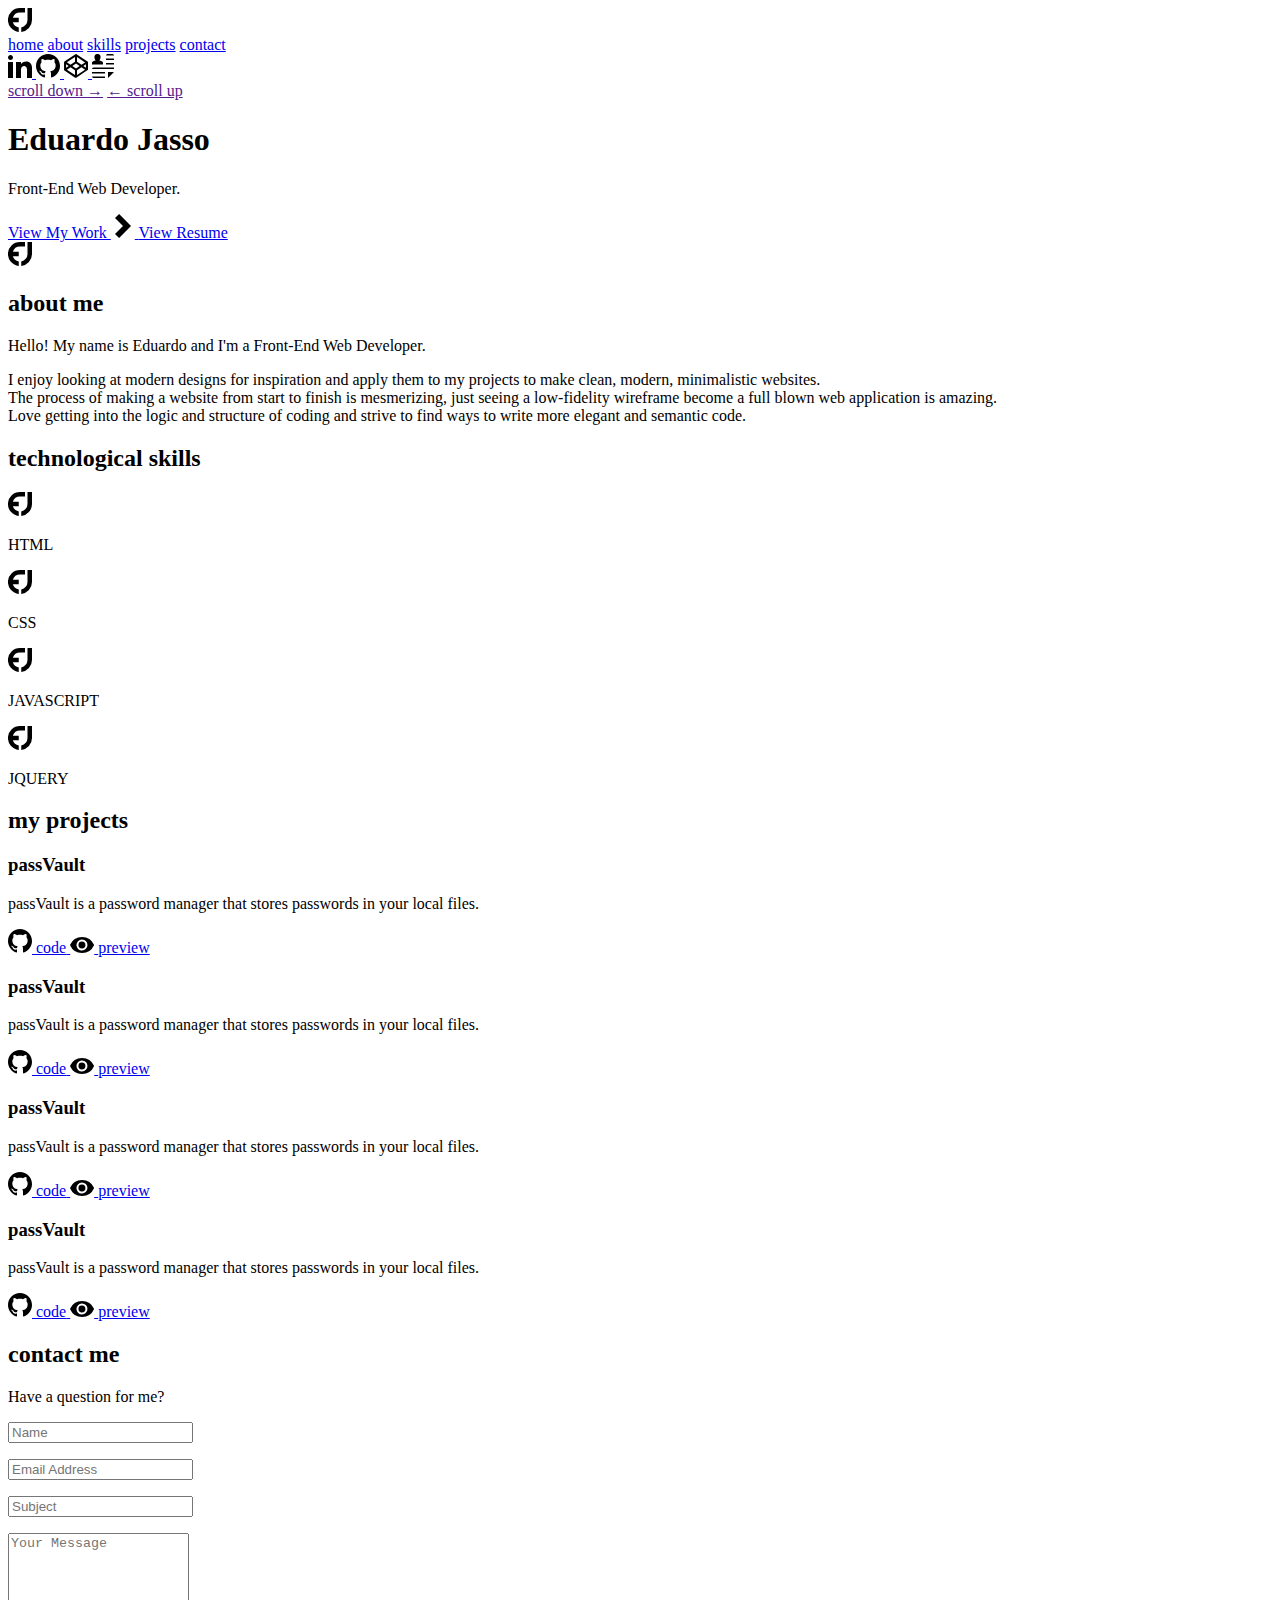
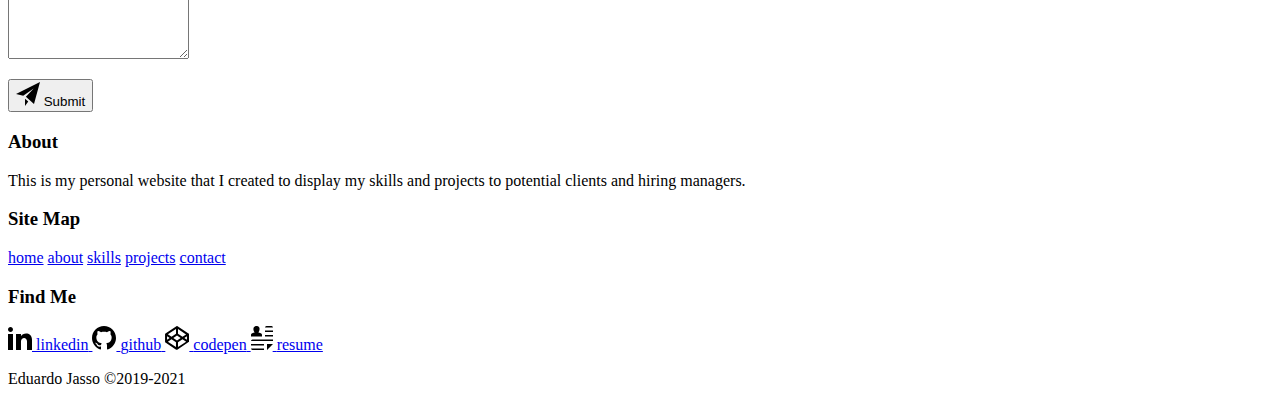
==== commit b8047e3f: "Update index.html" ====
--- a/index.html
+++ b/index.html
@@ -1,15 +1,355 @@
 <!DOCTYPE html>
+
 <html lang="en">
 
 <head>
-    <meta charset="UTF-8">
-    <meta http-equiv="X-UA-Compatible" content="IE=edge">
-    <meta name="viewport" content="width=device-width, initial-scale=1.0">
-    <title>Document</title>
+    <meta charset="utf-8" />
+    <meta http-equiv="X-UA-Compatible" content="IE=edge" />
+    <title>ejasso</title>
+    <meta name="viewport" content="width=device-width, initial-scale=1.0, viewport-fit=cover" />
+    <meta name="description" content="Questlan Collections Gear Optimizer." />
+    <link rel="stylesheet" type="text/css" href="res/css/style.css" />
 </head>
 
 <body>
-
+    <nav class="nav">
+        <div class="nav__container">
+            <a class="nav__logo" href="">
+                <svg xmlns="http://www.w3.org/2000/svg" width=24 height=24 viewBox="0 0 24 24">
+                    <path
+                        d="M24,0V12A12,12,0,0,1,13.25,23.94V19.39A7.49,7.49,0,0,0,19.5,12V0ZM12,4.5h5V0H12a12,12,0,0,0-1.25,23.94V19.39a7.47,7.47,0,0,1-5.9-5.14h5.9V9.75H4.85A7.51,7.51,0,0,1,12,4.5Z" />
+                </svg>
+            </a>
+
+            <div class="nav__links">
+                <a class="nav__link" href="#home">home</a>
+                <a class="nav__link" href="#about">about</a>
+                <a class="nav__link" href="#skills">skills</a>
+                <a class="nav__link" href="#projects">projects</a>
+                <a class="nav__link" href="#contact">contact</a>
+            </div>
+        </div>
+
+        <div class="nav__side">
+            <div class="nav__socials">
+                <a class="nav__social" target="_blank" rel="noopener" href="https://www.linkedin.com/in/eduardo-jasso">
+                    <svg xmlns="http://www.w3.org/2000/svg" width="24" height="24" viewBox="0 0 24 24">
+                        <path
+                            d="M4.98 3.5c0 1.381-1.11 2.5-2.48 2.5s-2.48-1.119-2.48-2.5c0-1.38 1.11-2.5 2.48-2.5s2.48 1.12 2.48 2.5zm.02 4.5h-5v16h5v-16zm7.982 0h-4.968v16h4.969v-8.399c0-4.67 6.029-5.052 6.029 0v8.399h4.988v-10.131c0-7.88-8.922-7.593-11.018-3.714v-2.155z" />
+                    </svg>
+                </a>
+                <a class="nav__social" target="_blank" rel="noopener" href="https://github.com/ejasso112">
+                    <svg xmlns="http://www.w3.org/2000/svg" width="24" height="24" viewBox="0 0 24 24">
+                        <path
+                            d="M12 0c-6.626 0-12 5.373-12 12 0 5.302 3.438 9.8 8.207 11.387.599.111.793-.261.793-.577v-2.234c-3.338.726-4.033-1.416-4.033-1.416-.546-1.387-1.333-1.756-1.333-1.756-1.089-.745.083-.729.083-.729 1.205.084 1.839 1.237 1.839 1.237 1.07 1.834 2.807 1.304 3.492.997.107-.775.418-1.305.762-1.604-2.665-.305-5.467-1.334-5.467-5.931 0-1.311.469-2.381 1.236-3.221-.124-.303-.535-1.524.117-3.176 0 0 1.008-.322 3.301 1.23.957-.266 1.983-.399 3.003-.404 1.02.005 2.047.138 3.006.404 2.291-1.552 3.297-1.23 3.297-1.23.653 1.653.242 2.874.118 3.176.77.84 1.235 1.911 1.235 3.221 0 4.609-2.807 5.624-5.479 5.921.43.372.823 1.102.823 2.222v3.293c0 .319.192.694.801.576 4.765-1.589 8.199-6.086 8.199-11.386 0-6.627-5.373-12-12-12z" />
+                    </svg>
+                </a>
+                <a class="nav__social" target="_blank" rel="noopener" href="https://codepen.io/">
+                    <svg xmlns="http://www.w3.org/2000/svg" width="24" height="24" viewBox="0 0 24 24">
+                        <path
+                            d="M24,8.16a.31.31,0,0,0,0-.08A.43.43,0,0,0,24,8l0-.08s0,0,0,0l0-.07,0,0a.16.16,0,0,0,0-.07l0,0-.05-.06,0,0-.06,0,0,0h0L12.57.17a1,1,0,0,0-1.14,0L.46,7.49h0l0,0-.06,0,0,0-.06.06,0,0a.16.16,0,0,0,0,.07l0,0,0,.07s0,0,0,0L.05,8a.43.43,0,0,0,0,.05.19.19,0,0,0,0,.08.09.09,0,0,0,0,.05.57.57,0,0,0,0,.13v7.32a.57.57,0,0,0,0,.13s0,0,0,.05a.31.31,0,0,0,0,.08s0,0,0,.05l0,.08a.08.08,0,0,1,0,.05.43.43,0,0,1,0,.07l0,0,0,.06,0,.05,0,.05,0,0,.06.05,0,0h0l11,7.32a1,1,0,0,0,1.14,0l11-7.32h0l0,0,.06,0,0,0,.06-.06,0,0a.25.25,0,0,0,0-.07l0,0,0-.07s0,0,0-.05L24,16a.43.43,0,0,0,0-.05.31.31,0,0,0,0-.08.09.09,0,0,0,0-.05.57.57,0,0,0,0-.13V8.34a.57.57,0,0,0,0-.13s0,0,0-.05ZM12,14.44,8.35,12,12,9.56,15.65,12,12,14.44ZM11,7.77l-4.47,3L2.89,8.35,11,3V7.77ZM4.64,12,2.06,13.73V10.27L4.64,12ZM6.5,13.24l4.47,3V21L2.89,15.65,6.5,13.24Zm6.53,3,4.47-3,3.61,2.41L13,21V16.23ZM19.36,12l2.58-1.73v3.46L19.36,12ZM17.5,10.76,13,7.77V3l8.08,5.39L17.5,10.76Z" />
+                    </svg>
+                </a>
+                <a class="nav__social" target="_blank" rel="noopener" href="resume.pdf">
+                    <svg xmlns="http://www.w3.org/2000/svg" width="22" height="24" viewBox="0 0 22 24">
+                        <path
+                            d="M13,22.5H0A1.66,1.66,0,0,0,1.77,24H13ZM13,18H0v1.5H13Zm9-3V13.5H1.65A1.58,1.58,0,0,0,0,15Zm0-6H14v1.5h8ZM9.14,7c-1.79-.4-1.67-.47-1.54-.73,1.09-2,1.27-3.71.53-4.9A3,3,0,0,0,5.5,0,3,3,0,0,0,2.86,1.36c-.44.7-.95,2.25.54,4.88.11.18.45.29-1.6.73C0,7.38,0,8.55,0,9.5v1H11v-1C11,8.55,11,7.38,9.14,7ZM20.29,0H15.71A1.62,1.62,0,0,0,14,1.5h8A1.62,1.62,0,0,0,20.29,0ZM22,6V4.5H14V6ZM16,18h6l-6,6Z" />
+                    </svg>
+                </a>
+
+
+
+
+
+
+            </div>
+
+            <a class="nav__scroll" href="">scroll down <span>→</span></a>
+            <a class="nav__scroll" href=""><span>←</span> scroll up</a>
+        </div>
+    </nav>
+
+    <header class="header" id="home">
+        <div class="header__container">
+            <div class="header__content">
+                <h1 class="header__heading">Eduardo Jasso</h1>
+                <p class="header__sub">Front-End Web Developer.</p>
+                <div class="header__buttons">
+                    <a class="header__primary" href="#projects">View My Work
+                        <span>
+                            <svg xmlns="http://www.w3.org/2000/svg" width="24" height="24" viewBox="0 0 24 24">
+                                <path d="M8.122 24l-4.122-4 8-8-8-8 4.122-4 11.878 12z" />
+                            </svg>
+                        </span>
+                    </a>
+                    <a class="header__secondary" target="_blank" rel="noopener" href="resume.pdf">View Resume</a>
+                </div>
+            </div>
+        </div>
+        <svg xmlns="http://www.w3.org/2000/svg" width=24 height=24 viewBox="0 0 24 24">
+            <path
+                d="M24,0V12A12,12,0,0,1,13.25,23.94V19.39A7.49,7.49,0,0,0,19.5,12V0ZM12,4.5h5V0H12a12,12,0,0,0-1.25,23.94V19.39a7.47,7.47,0,0,1-5.9-5.14h5.9V9.75H4.85A7.51,7.51,0,0,1,12,4.5Z" />
+        </svg>
+    </header>
+
+    <main>
+        <section class="about" id="about">
+            <div class="about__container">
+                <div class="about__content">
+                    <h2 class="about__heading">about me</h2>
+                    <p class="about__sub">Hello! My name is Eduardo and I'm a Front-End Web Developer.</p>
+                    <p class="about__paragraph"> I enjoy looking at modern designs for inspiration and apply them to my
+                        projects to make <span>clean</span>, <span>modern</span>, <span>minimalistic</span> websites.
+                        </br>The <span>process</span> of making a website from start to finish is
+                        <span>mesmerizing</span>, just seeing a
+                        low-fidelity wireframe become a full blown web application is <span>amazing</span>.
+                        </br>Love getting into the <span>logic</span> and <span>structure</span> of coding and strive to
+                        find ways to write more
+                        <span>elegant</span> and <span>semantic</span> code.
+                    </p>
+                </div>
+            </div>
+        </section>
+
+        <section class="skills" id="skills">
+            <div class="skills__container">
+                <div class="skills__content">
+                    <h2 class="skills__heading">technological skills</h2>
+                    <div class="skills__block">
+                        <div class="skills__card">
+                            <svg xmlns="http://www.w3.org/2000/svg" width=24 height=24 viewBox="0 0 24 24">
+                                <path
+                                    d="M24,0V12A12,12,0,0,1,13.25,23.94V19.39A7.49,7.49,0,0,0,19.5,12V0ZM12,4.5h5V0H12a12,12,0,0,0-1.25,23.94V19.39a7.47,7.47,0,0,1-5.9-5.14h5.9V9.75H4.85A7.51,7.51,0,0,1,12,4.5Z" />
+                            </svg>
+                            <p class="skills__card__name">HTML</p>
+                        </div>
+                        <div class="skills__card">
+                            <svg xmlns="http://www.w3.org/2000/svg" width=24 height=24 viewBox="0 0 24 24">
+                                <path
+                                    d="M24,0V12A12,12,0,0,1,13.25,23.94V19.39A7.49,7.49,0,0,0,19.5,12V0ZM12,4.5h5V0H12a12,12,0,0,0-1.25,23.94V19.39a7.47,7.47,0,0,1-5.9-5.14h5.9V9.75H4.85A7.51,7.51,0,0,1,12,4.5Z" />
+                            </svg>
+                            <p class="skills__card__name">CSS</p>
+                        </div>
+                        <div class="skills__card">
+                            <svg xmlns="http://www.w3.org/2000/svg" width=24 height=24 viewBox="0 0 24 24">
+                                <path
+                                    d="M24,0V12A12,12,0,0,1,13.25,23.94V19.39A7.49,7.49,0,0,0,19.5,12V0ZM12,4.5h5V0H12a12,12,0,0,0-1.25,23.94V19.39a7.47,7.47,0,0,1-5.9-5.14h5.9V9.75H4.85A7.51,7.51,0,0,1,12,4.5Z" />
+                            </svg>
+                            <p class="skills__card__name">JAVASCRIPT</p>
+                        </div>
+                        <div class="skills__card">
+                            <svg xmlns="http://www.w3.org/2000/svg" width=24 height=24 viewBox="0 0 24 24">
+                                <path
+                                    d="M24,0V12A12,12,0,0,1,13.25,23.94V19.39A7.49,7.49,0,0,0,19.5,12V0ZM12,4.5h5V0H12a12,12,0,0,0-1.25,23.94V19.39a7.47,7.47,0,0,1-5.9-5.14h5.9V9.75H4.85A7.51,7.51,0,0,1,12,4.5Z" />
+                            </svg>
+                            <p class="skills__card__name">JQUERY</p>
+                        </div>
+                    </div>
+                </div>
+            </div>
+        </section>
+
+        <section class="projects" id="projects">
+            <div class="projects__container">
+                <div class="projects__content">
+                    <h2 class="projects__heading">my projects</h2>
+                    <div class="projects__block">
+                        <div class="projects__card">
+                            <div class="projects__card__image"></div>
+                            <h3 class="projects__card__heading">passVault</h3>
+                            <p class="projects__card__paragraph">passVault is a password manager that stores passwords
+                                in your local files.
+                            </p>
+                            <div class="projects__card__buttons">
+                                <a class="projects__card__primary" target="_blank" rel="noopener"
+                                    href="https://github.com/ejasso112/questland-optimizer-v2">
+                                    <svg xmlns="http://www.w3.org/2000/svg" width="24" height="24" viewBox="0 0 24 24">
+                                        <path
+                                            d="M12 0c-6.626 0-12 5.373-12 12 0 5.302 3.438 9.8 8.207 11.387.599.111.793-.261.793-.577v-2.234c-3.338.726-4.033-1.416-4.033-1.416-.546-1.387-1.333-1.756-1.333-1.756-1.089-.745.083-.729.083-.729 1.205.084 1.839 1.237 1.839 1.237 1.07 1.834 2.807 1.304 3.492.997.107-.775.418-1.305.762-1.604-2.665-.305-5.467-1.334-5.467-5.931 0-1.311.469-2.381 1.236-3.221-.124-.303-.535-1.524.117-3.176 0 0 1.008-.322 3.301 1.23.957-.266 1.983-.399 3.003-.404 1.02.005 2.047.138 3.006.404 2.291-1.552 3.297-1.23 3.297-1.23.653 1.653.242 2.874.118 3.176.77.84 1.235 1.911 1.235 3.221 0 4.609-2.807 5.624-5.479 5.921.43.372.823 1.102.823 2.222v3.293c0 .319.192.694.801.576 4.765-1.589 8.199-6.086 8.199-11.386 0-6.627-5.373-12-12-12z" />
+                                    </svg>
+                                    <span>code</span>
+                                </a>
+                                <a class="projects__card__secondary" target="_blank" rel="noopener"
+                                    href="https://questlandoptimizer.site/">
+                                    <svg xmlns="http://www.w3.org/2000/svg" width="24" height="16" viewBox="0 0 24 16">
+                                        <path
+                                            d="M24,7.78a13.07,13.07,0,0,0-23.9,0,.49.49,0,0,0,0,.44,13.07,13.07,0,0,0,23.9,0A.49.49,0,0,0,24,7.78ZM12,13.5A5.5,5.5,0,1,1,17.45,8,5.5,5.5,0,0,1,12,13.5ZM15.45,8A3.5,3.5,0,1,1,12,4.5,3.5,3.5,0,0,1,15.45,8Z" />
+                                    </svg>
+                                    <span>preview</span>
+                                </a>
+                            </div>
+                        </div>
+                        <div class="projects__card">
+                            <div class="projects__card__image"></div>
+                            <h3 class="projects__card__heading">passVault</h3>
+                            <p class="projects__card__paragraph">passVault is a password manager that stores passwords
+                                in your local files.
+                            </p>
+                            <div class="projects__card__buttons">
+                                <a class="projects__card__primary" target="_blank" rel="noopener"
+                                    href="https://github.com/ejasso112/questland-optimizer-v2">
+                                    <svg xmlns="http://www.w3.org/2000/svg" width="24" height="24" viewBox="0 0 24 24">
+                                        <path
+                                            d="M12 0c-6.626 0-12 5.373-12 12 0 5.302 3.438 9.8 8.207 11.387.599.111.793-.261.793-.577v-2.234c-3.338.726-4.033-1.416-4.033-1.416-.546-1.387-1.333-1.756-1.333-1.756-1.089-.745.083-.729.083-.729 1.205.084 1.839 1.237 1.839 1.237 1.07 1.834 2.807 1.304 3.492.997.107-.775.418-1.305.762-1.604-2.665-.305-5.467-1.334-5.467-5.931 0-1.311.469-2.381 1.236-3.221-.124-.303-.535-1.524.117-3.176 0 0 1.008-.322 3.301 1.23.957-.266 1.983-.399 3.003-.404 1.02.005 2.047.138 3.006.404 2.291-1.552 3.297-1.23 3.297-1.23.653 1.653.242 2.874.118 3.176.77.84 1.235 1.911 1.235 3.221 0 4.609-2.807 5.624-5.479 5.921.43.372.823 1.102.823 2.222v3.293c0 .319.192.694.801.576 4.765-1.589 8.199-6.086 8.199-11.386 0-6.627-5.373-12-12-12z" />
+                                    </svg>
+                                    <span>code</span>
+                                </a>
+                                <a class="projects__card__secondary" target="_blank" rel="noopener"
+                                    href="https://questlandoptimizer.site/">
+                                    <svg xmlns="http://www.w3.org/2000/svg" width="24" height="16" viewBox="0 0 24 16">
+                                        <path
+                                            d="M24,7.78a13.07,13.07,0,0,0-23.9,0,.49.49,0,0,0,0,.44,13.07,13.07,0,0,0,23.9,0A.49.49,0,0,0,24,7.78ZM12,13.5A5.5,5.5,0,1,1,17.45,8,5.5,5.5,0,0,1,12,13.5ZM15.45,8A3.5,3.5,0,1,1,12,4.5,3.5,3.5,0,0,1,15.45,8Z" />
+                                    </svg>
+                                    <span>preview</span>
+                                </a>
+                            </div>
+                        </div>
+                        <div class="projects__card">
+                            <div class="projects__card__image"></div>
+                            <h3 class="projects__card__heading">passVault</h3>
+                            <p class="projects__card__paragraph">passVault is a password manager that stores passwords
+                                in your local files.
+                            </p>
+                            <div class="projects__card__buttons">
+                                <a class="projects__card__primary" target="_blank" rel="noopener"
+                                    href="https://github.com/ejasso112/questland-optimizer-v2">
+                                    <svg xmlns="http://www.w3.org/2000/svg" width="24" height="24" viewBox="0 0 24 24">
+                                        <path
+                                            d="M12 0c-6.626 0-12 5.373-12 12 0 5.302 3.438 9.8 8.207 11.387.599.111.793-.261.793-.577v-2.234c-3.338.726-4.033-1.416-4.033-1.416-.546-1.387-1.333-1.756-1.333-1.756-1.089-.745.083-.729.083-.729 1.205.084 1.839 1.237 1.839 1.237 1.07 1.834 2.807 1.304 3.492.997.107-.775.418-1.305.762-1.604-2.665-.305-5.467-1.334-5.467-5.931 0-1.311.469-2.381 1.236-3.221-.124-.303-.535-1.524.117-3.176 0 0 1.008-.322 3.301 1.23.957-.266 1.983-.399 3.003-.404 1.02.005 2.047.138 3.006.404 2.291-1.552 3.297-1.23 3.297-1.23.653 1.653.242 2.874.118 3.176.77.84 1.235 1.911 1.235 3.221 0 4.609-2.807 5.624-5.479 5.921.43.372.823 1.102.823 2.222v3.293c0 .319.192.694.801.576 4.765-1.589 8.199-6.086 8.199-11.386 0-6.627-5.373-12-12-12z" />
+                                    </svg>
+                                    <span>code</span>
+                                </a>
+                                <a class="projects__card__secondary" target="_blank" rel="noopener"
+                                    href="https://questlandoptimizer.site/">
+                                    <svg xmlns="http://www.w3.org/2000/svg" width="24" height="16" viewBox="0 0 24 16">
+                                        <path
+                                            d="M24,7.78a13.07,13.07,0,0,0-23.9,0,.49.49,0,0,0,0,.44,13.07,13.07,0,0,0,23.9,0A.49.49,0,0,0,24,7.78ZM12,13.5A5.5,5.5,0,1,1,17.45,8,5.5,5.5,0,0,1,12,13.5ZM15.45,8A3.5,3.5,0,1,1,12,4.5,3.5,3.5,0,0,1,15.45,8Z" />
+                                    </svg>
+                                    <span>preview</span>
+                                </a>
+                            </div>
+                        </div>
+                        <div class="projects__card">
+                            <div class="projects__card__image"></div>
+                            <h3 class="projects__card__heading">passVault</h3>
+                            <p class="projects__card__paragraph">passVault is a password manager that stores passwords
+                                in your local files.
+                            </p>
+                            <div class="projects__card__buttons">
+                                <a class="projects__card__primary" target="_blank" rel="noopener"
+                                    href="https://github.com/ejasso112/questland-optimizer-v2">
+                                    <svg xmlns="http://www.w3.org/2000/svg" width="24" height="24" viewBox="0 0 24 24">
+                                        <path
+                                            d="M12 0c-6.626 0-12 5.373-12 12 0 5.302 3.438 9.8 8.207 11.387.599.111.793-.261.793-.577v-2.234c-3.338.726-4.033-1.416-4.033-1.416-.546-1.387-1.333-1.756-1.333-1.756-1.089-.745.083-.729.083-.729 1.205.084 1.839 1.237 1.839 1.237 1.07 1.834 2.807 1.304 3.492.997.107-.775.418-1.305.762-1.604-2.665-.305-5.467-1.334-5.467-5.931 0-1.311.469-2.381 1.236-3.221-.124-.303-.535-1.524.117-3.176 0 0 1.008-.322 3.301 1.23.957-.266 1.983-.399 3.003-.404 1.02.005 2.047.138 3.006.404 2.291-1.552 3.297-1.23 3.297-1.23.653 1.653.242 2.874.118 3.176.77.84 1.235 1.911 1.235 3.221 0 4.609-2.807 5.624-5.479 5.921.43.372.823 1.102.823 2.222v3.293c0 .319.192.694.801.576 4.765-1.589 8.199-6.086 8.199-11.386 0-6.627-5.373-12-12-12z" />
+                                    </svg>
+                                    <span>code</span>
+                                </a>
+                                <a class="projects__card__secondary" target="_blank" rel="noopener"
+                                    href="https://questlandoptimizer.site/">
+                                    <svg xmlns="http://www.w3.org/2000/svg" width="24" height="16" viewBox="0 0 24 16">
+                                        <path
+                                            d="M24,7.78a13.07,13.07,0,0,0-23.9,0,.49.49,0,0,0,0,.44,13.07,13.07,0,0,0,23.9,0A.49.49,0,0,0,24,7.78ZM12,13.5A5.5,5.5,0,1,1,17.45,8,5.5,5.5,0,0,1,12,13.5ZM15.45,8A3.5,3.5,0,1,1,12,4.5,3.5,3.5,0,0,1,15.45,8Z" />
+                                    </svg>
+                                    <span>preview</span>
+                                </a>
+                            </div>
+                        </div>
+                    </div>
+                </div>
+            </div>
+        </section>
+
+        <section class="contact" id="contact">
+            <div class="contact__container">
+                <form class="contact__content">
+                    <h2 class="contact__heading">contact me</h2>
+                    <p class="contact__sub">Have a question for me?</p>
+                    <p class="contact__field">
+                        <input class="contact__input" id="name" name="name" type="text" aria-label="Name"
+                            placeholder="Name" required>
+                    </p>
+                    <p class="contact__field">
+                        <input class="contact__input" id="email" name="email" type="email" aria-label="Email Address"
+                            placeholder="Email Address" required>
+                    </p>
+                    <p class="contact__field">
+                        <input class="contact__input" id="subject" name="subject" type="text" aria-label="Subject"
+                            placeholder="Subject">
+                    </p>
+                    <p class="contact__field">
+                        <textarea class="contact__input" id="message" name="email" type="message" rows="8"
+                            aria-label="Your Message" placeholder="Your Message" required></textarea>
+                    </p>
+                    <button type="submit">
+                        <svg xmlns="http://www.w3.org/2000/svg" width="24" height="24" viewBox="0 0 24 24">
+                            <path
+                                d="M24 0l-6 22-8.129-7.239 7.802-8.234-10.458 7.227-7.215-1.754 24-12zm-15 16.668v7.332l3.258-4.431-3.258-2.901z" />
+                        </svg>
+                        <span>Submit</span>
+                    </button>
+                </form>
+            </div>
+        </section>
+    </main>
+
+    <footer class="footer">
+        <div class="footer__container">
+            <div class="footer__content">
+                <div class="footer__about">
+                    <h3 class="footer__heading">About</h3>
+                    <p class="footer__desc">
+                        This is my personal website that I created to display my skills and projects to potential
+                        clients and hiring managers.
+                    </p>
+                </div>
+
+                <div class="footer__siteMap">
+                    <h3 class="footer__heading">Site Map</h3>
+                    <a class="footer__link" href="#home">home</a>
+                    <a class="footer__link" href="#about">about</a>
+                    <a class="footer__link" href="#skills">skills</a>
+                    <a class="footer__link" href="#projects">projects</a>
+                    <a class="footer__link" href="#contact">contact</a>
+                </div>
+
+                <div class="footer__findMe">
+                    <h3 class="footer__heading">Find Me</h3>
+                    <a class="footer__link" target="_blank" rel="noopener"
+                        href="https://www.linkedin.com/in/eduardo-jasso">
+                        <svg xmlns="http://www.w3.org/2000/svg" width="24" height="24" viewBox="0 0 24 24">
+                            <path
+                                d="M4.98 3.5c0 1.381-1.11 2.5-2.48 2.5s-2.48-1.119-2.48-2.5c0-1.38 1.11-2.5 2.48-2.5s2.48 1.12 2.48 2.5zm.02 4.5h-5v16h5v-16zm7.982 0h-4.968v16h4.969v-8.399c0-4.67 6.029-5.052 6.029 0v8.399h4.988v-10.131c0-7.88-8.922-7.593-11.018-3.714v-2.155z" />
+                        </svg>
+                        <span>linkedin</span>
+                    </a>
+                    <a class="footer__link" target="_blank" rel="noopener" href="https://github.com/ejasso112">
+                        <svg xmlns="http://www.w3.org/2000/svg" width="24" height="24" viewBox="0 0 24 24">
+                            <path
+                                d="M12 0c-6.626 0-12 5.373-12 12 0 5.302 3.438 9.8 8.207 11.387.599.111.793-.261.793-.577v-2.234c-3.338.726-4.033-1.416-4.033-1.416-.546-1.387-1.333-1.756-1.333-1.756-1.089-.745.083-.729.083-.729 1.205.084 1.839 1.237 1.839 1.237 1.07 1.834 2.807 1.304 3.492.997.107-.775.418-1.305.762-1.604-2.665-.305-5.467-1.334-5.467-5.931 0-1.311.469-2.381 1.236-3.221-.124-.303-.535-1.524.117-3.176 0 0 1.008-.322 3.301 1.23.957-.266 1.983-.399 3.003-.404 1.02.005 2.047.138 3.006.404 2.291-1.552 3.297-1.23 3.297-1.23.653 1.653.242 2.874.118 3.176.77.84 1.235 1.911 1.235 3.221 0 4.609-2.807 5.624-5.479 5.921.43.372.823 1.102.823 2.222v3.293c0 .319.192.694.801.576 4.765-1.589 8.199-6.086 8.199-11.386 0-6.627-5.373-12-12-12z" />
+                        </svg>
+                        <span>github</span>
+                    </a>
+                    <a class="footer__link" target="_blank" rel="noopener" href="https://codepen.io/">
+                        <svg xmlns="http://www.w3.org/2000/svg" width="24" height="24" viewBox="0 0 24 24">
+                            <path
+                                d="M24,8.16a.31.31,0,0,0,0-.08A.43.43,0,0,0,24,8l0-.08s0,0,0,0l0-.07,0,0a.16.16,0,0,0,0-.07l0,0-.05-.06,0,0-.06,0,0,0h0L12.57.17a1,1,0,0,0-1.14,0L.46,7.49h0l0,0-.06,0,0,0-.06.06,0,0a.16.16,0,0,0,0,.07l0,0,0,.07s0,0,0,0L.05,8a.43.43,0,0,0,0,.05.19.19,0,0,0,0,.08.09.09,0,0,0,0,.05.57.57,0,0,0,0,.13v7.32a.57.57,0,0,0,0,.13s0,0,0,.05a.31.31,0,0,0,0,.08s0,0,0,.05l0,.08a.08.08,0,0,1,0,.05.43.43,0,0,1,0,.07l0,0,0,.06,0,.05,0,.05,0,0,.06.05,0,0h0l11,7.32a1,1,0,0,0,1.14,0l11-7.32h0l0,0,.06,0,0,0,.06-.06,0,0a.25.25,0,0,0,0-.07l0,0,0-.07s0,0,0-.05L24,16a.43.43,0,0,0,0-.05.31.31,0,0,0,0-.08.09.09,0,0,0,0-.05.57.57,0,0,0,0-.13V8.34a.57.57,0,0,0,0-.13s0,0,0-.05ZM12,14.44,8.35,12,12,9.56,15.65,12,12,14.44ZM11,7.77l-4.47,3L2.89,8.35,11,3V7.77ZM4.64,12,2.06,13.73V10.27L4.64,12ZM6.5,13.24l4.47,3V21L2.89,15.65,6.5,13.24Zm6.53,3,4.47-3,3.61,2.41L13,21V16.23ZM19.36,12l2.58-1.73v3.46L19.36,12ZM17.5,10.76,13,7.77V3l8.08,5.39L17.5,10.76Z" />
+                        </svg>
+                        <span>codepen</span>
+                    </a>
+
+                    <a class="footer__link" target="_blank" rel="noopener" href="resume.pdf">
+                        <svg xmlns="http://www.w3.org/2000/svg" width="22" height="24" viewBox="0 0 22 24">
+                            <path
+                                d="M13,22.5H0A1.66,1.66,0,0,0,1.77,24H13ZM13,18H0v1.5H13Zm9-3V13.5H1.65A1.58,1.58,0,0,0,0,15Zm0-6H14v1.5h8ZM9.14,7c-1.79-.4-1.67-.47-1.54-.73,1.09-2,1.27-3.71.53-4.9A3,3,0,0,0,5.5,0,3,3,0,0,0,2.86,1.36c-.44.7-.95,2.25.54,4.88.11.18.45.29-1.6.73C0,7.38,0,8.55,0,9.5v1H11v-1C11,8.55,11,7.38,9.14,7ZM20.29,0H15.71A1.62,1.62,0,0,0,14,1.5h8A1.62,1.62,0,0,0,20.29,0ZM22,6V4.5H14V6ZM16,18h6l-6,6Z" />
+                        </svg>
+                        <span>resume</span>
+                    </a>
+                </div>
+            </div>
+
+            <p class="footer__copy">Eduardo Jasso <span class="footer__copy__year">©2019-2021</span></p>
+        </div>
+    </footer>
 </body>
 
 </html>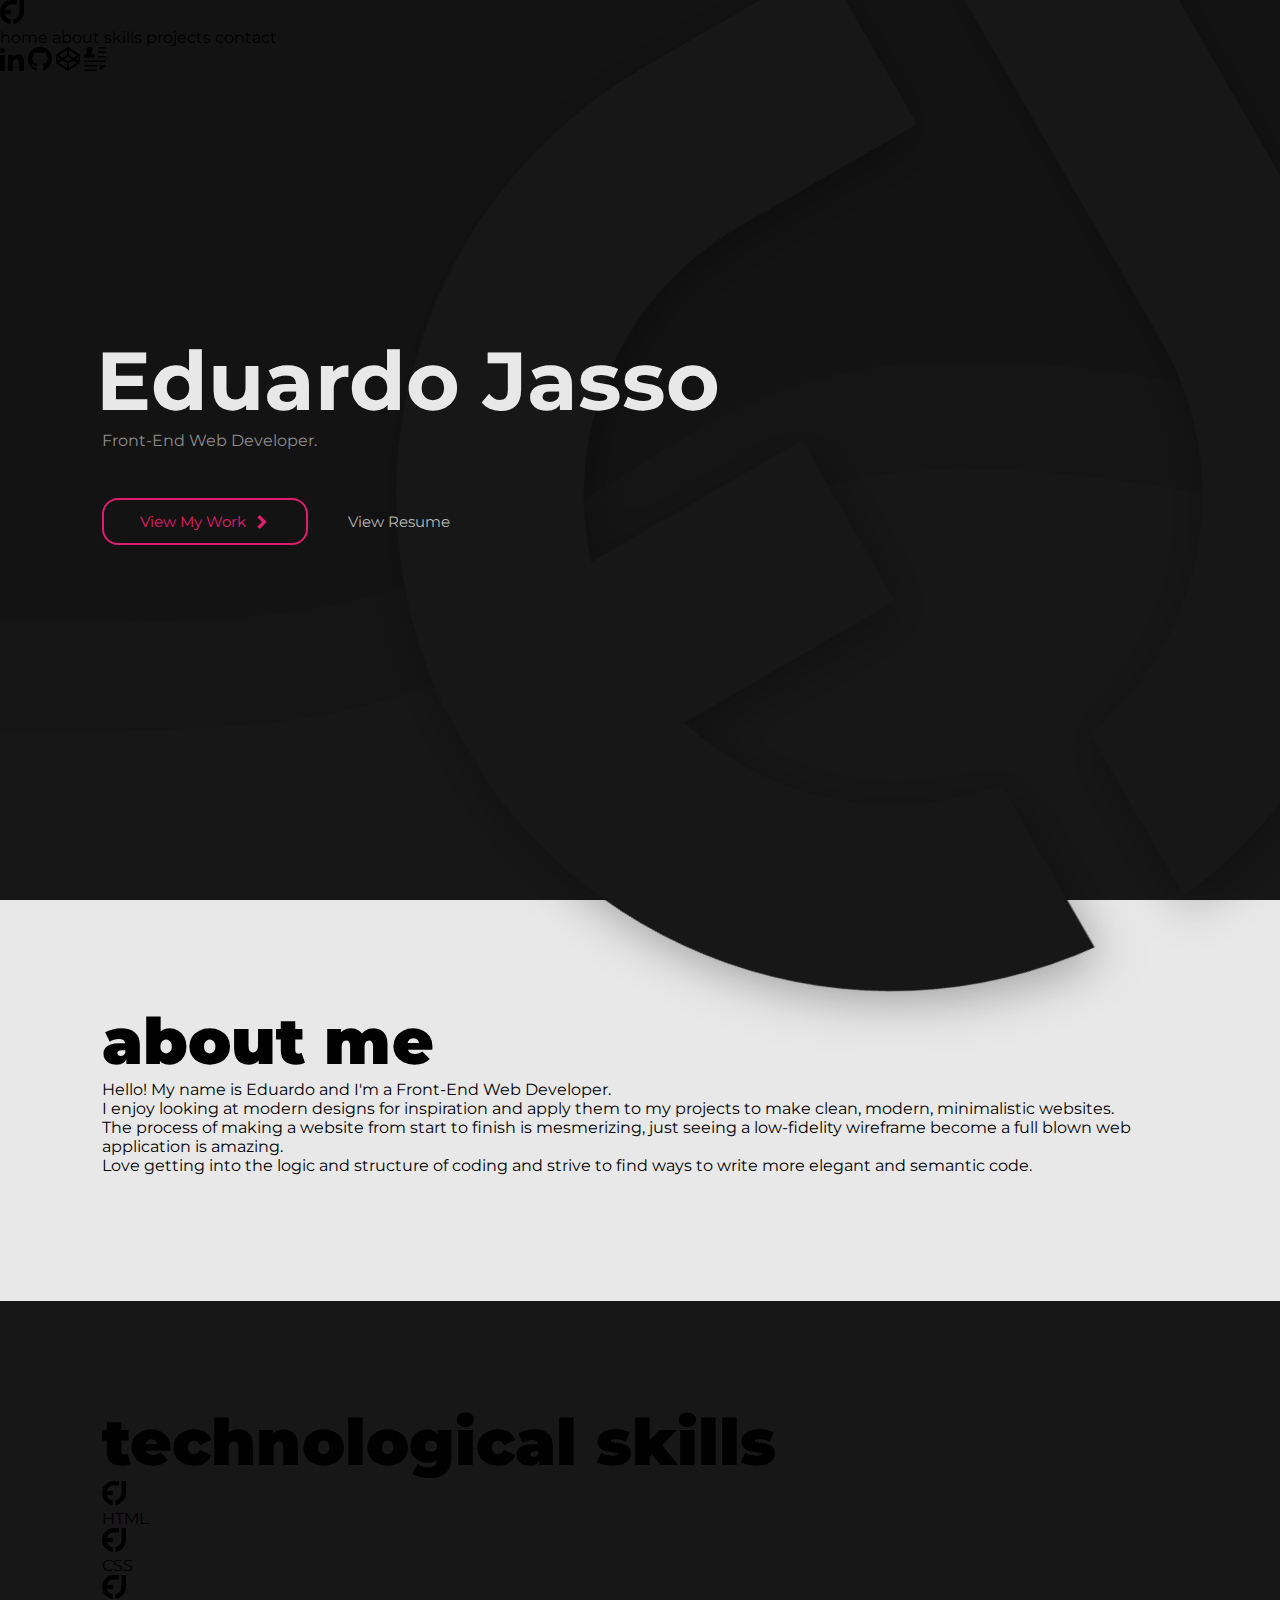
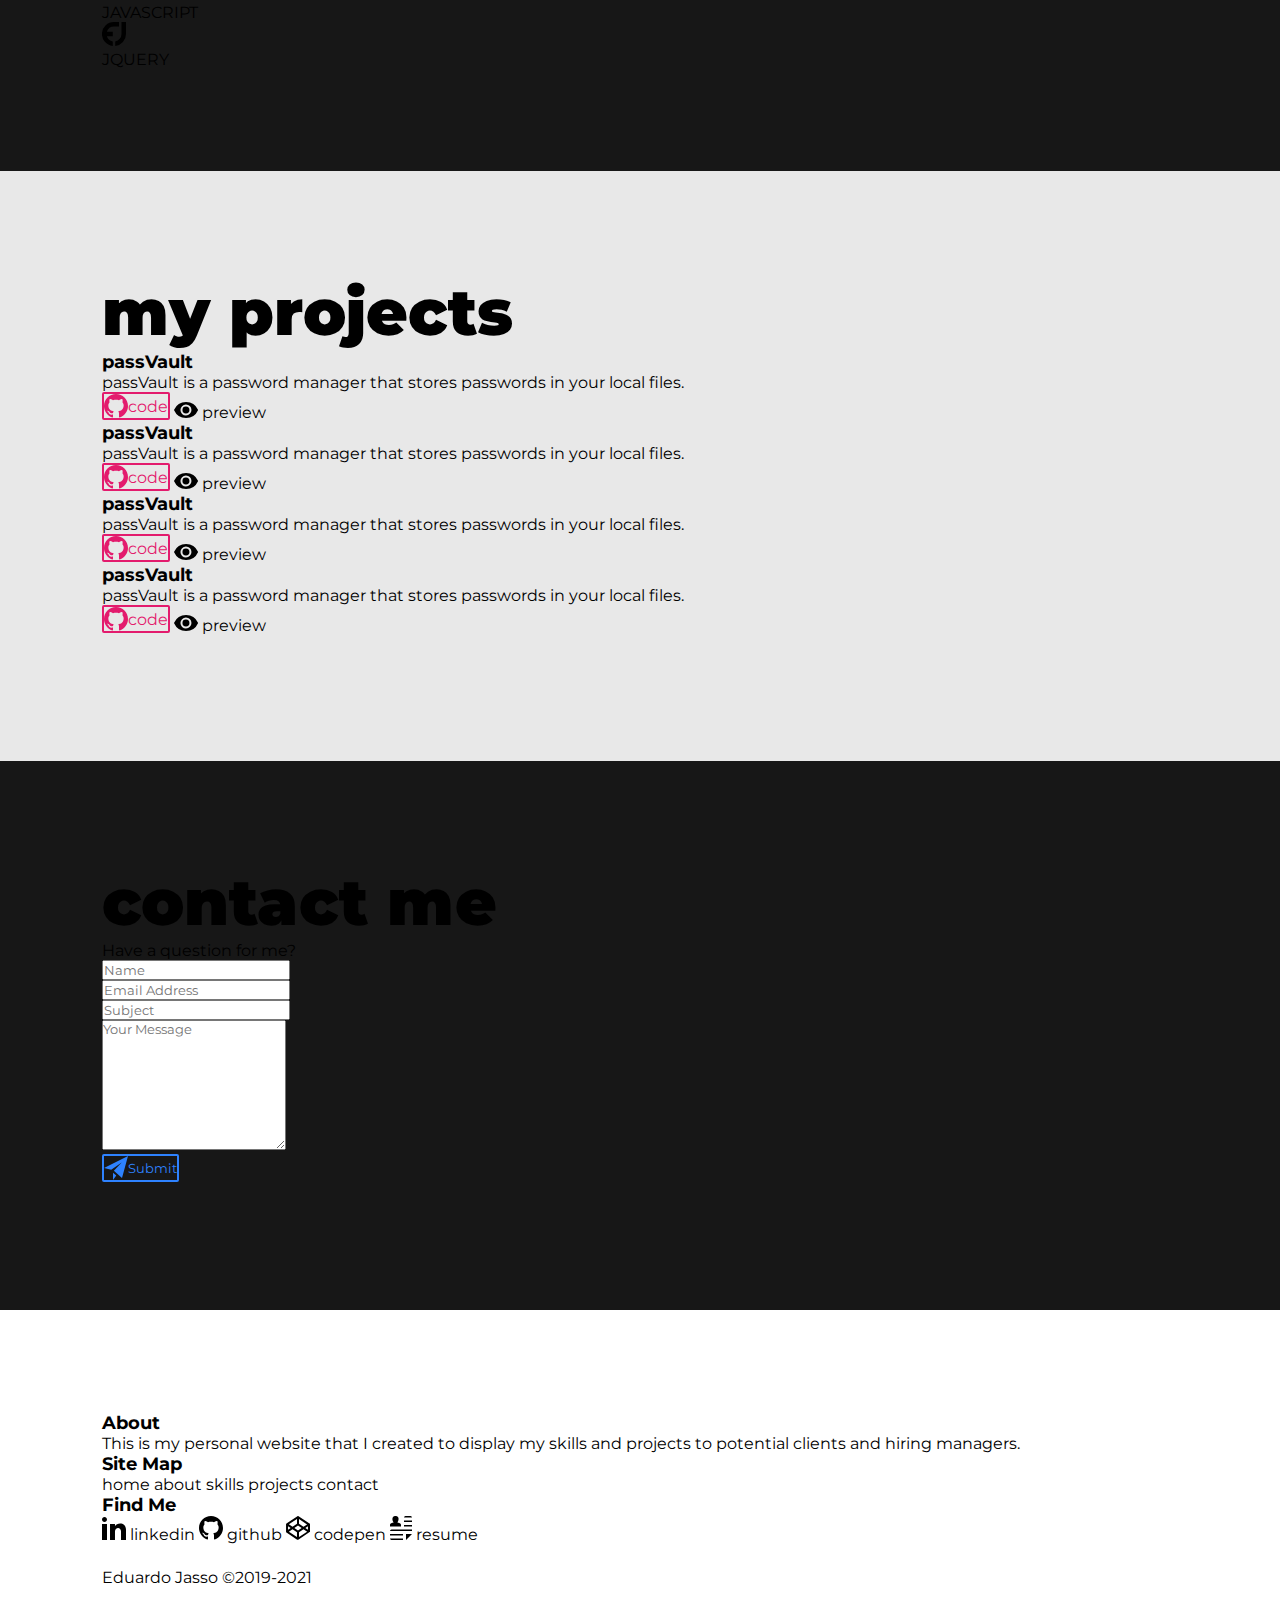
==== commit 4b8b5262: "Header CSS Update" ====
--- a/index.html
+++ b/index.html
@@ -14,7 +14,7 @@
 <body>
     <nav class="nav">
         <div class="nav__container">
-            <a class="nav__logo" href="">
+            <a class="nav__logo" title="Eduardo Jasso" href="/index.html">
                 <svg xmlns="http://www.w3.org/2000/svg" width=24 height=24 viewBox="0 0 24 24">
                     <path
                         d="M24,0V12A12,12,0,0,1,13.25,23.94V19.39A7.49,7.49,0,0,0,19.5,12V0ZM12,4.5h5V0H12a12,12,0,0,0-1.25,23.94V19.39a7.47,7.47,0,0,1-5.9-5.14h5.9V9.75H4.85A7.51,7.51,0,0,1,12,4.5Z" />
@@ -32,70 +32,84 @@
 
         <div class="nav__side">
             <div class="nav__socials">
-                <a class="nav__social" target="_blank" rel="noopener" href="https://www.linkedin.com/in/eduardo-jasso">
+                <a class="nav__social" target="_blank" rel="noopener" title="linkedin"
+                    href="https://www.linkedin.com/in/eduardo-jasso">
                     <svg xmlns="http://www.w3.org/2000/svg" width="24" height="24" viewBox="0 0 24 24">
                         <path
                             d="M4.98 3.5c0 1.381-1.11 2.5-2.48 2.5s-2.48-1.119-2.48-2.5c0-1.38 1.11-2.5 2.48-2.5s2.48 1.12 2.48 2.5zm.02 4.5h-5v16h5v-16zm7.982 0h-4.968v16h4.969v-8.399c0-4.67 6.029-5.052 6.029 0v8.399h4.988v-10.131c0-7.88-8.922-7.593-11.018-3.714v-2.155z" />
                     </svg>
                 </a>
-                <a class="nav__social" target="_blank" rel="noopener" href="https://github.com/ejasso112">
+                <a class="nav__social" target="_blank" rel="noopener" title="github"
+                    href="https://github.com/ejasso112">
                     <svg xmlns="http://www.w3.org/2000/svg" width="24" height="24" viewBox="0 0 24 24">
                         <path
                             d="M12 0c-6.626 0-12 5.373-12 12 0 5.302 3.438 9.8 8.207 11.387.599.111.793-.261.793-.577v-2.234c-3.338.726-4.033-1.416-4.033-1.416-.546-1.387-1.333-1.756-1.333-1.756-1.089-.745.083-.729.083-.729 1.205.084 1.839 1.237 1.839 1.237 1.07 1.834 2.807 1.304 3.492.997.107-.775.418-1.305.762-1.604-2.665-.305-5.467-1.334-5.467-5.931 0-1.311.469-2.381 1.236-3.221-.124-.303-.535-1.524.117-3.176 0 0 1.008-.322 3.301 1.23.957-.266 1.983-.399 3.003-.404 1.02.005 2.047.138 3.006.404 2.291-1.552 3.297-1.23 3.297-1.23.653 1.653.242 2.874.118 3.176.77.84 1.235 1.911 1.235 3.221 0 4.609-2.807 5.624-5.479 5.921.43.372.823 1.102.823 2.222v3.293c0 .319.192.694.801.576 4.765-1.589 8.199-6.086 8.199-11.386 0-6.627-5.373-12-12-12z" />
                     </svg>
                 </a>
-                <a class="nav__social" target="_blank" rel="noopener" href="https://codepen.io/">
+                <a class="nav__social" target="_blank" rel="noopener" title="codepen" href="https://codepen.io/">
                     <svg xmlns="http://www.w3.org/2000/svg" width="24" height="24" viewBox="0 0 24 24">
                         <path
                             d="M24,8.16a.31.31,0,0,0,0-.08A.43.43,0,0,0,24,8l0-.08s0,0,0,0l0-.07,0,0a.16.16,0,0,0,0-.07l0,0-.05-.06,0,0-.06,0,0,0h0L12.57.17a1,1,0,0,0-1.14,0L.46,7.49h0l0,0-.06,0,0,0-.06.06,0,0a.16.16,0,0,0,0,.07l0,0,0,.07s0,0,0,0L.05,8a.43.43,0,0,0,0,.05.19.19,0,0,0,0,.08.09.09,0,0,0,0,.05.57.57,0,0,0,0,.13v7.32a.57.57,0,0,0,0,.13s0,0,0,.05a.31.31,0,0,0,0,.08s0,0,0,.05l0,.08a.08.08,0,0,1,0,.05.43.43,0,0,1,0,.07l0,0,0,.06,0,.05,0,.05,0,0,.06.05,0,0h0l11,7.32a1,1,0,0,0,1.14,0l11-7.32h0l0,0,.06,0,0,0,.06-.06,0,0a.25.25,0,0,0,0-.07l0,0,0-.07s0,0,0-.05L24,16a.43.43,0,0,0,0-.05.31.31,0,0,0,0-.08.09.09,0,0,0,0-.05.57.57,0,0,0,0-.13V8.34a.57.57,0,0,0,0-.13s0,0,0-.05ZM12,14.44,8.35,12,12,9.56,15.65,12,12,14.44ZM11,7.77l-4.47,3L2.89,8.35,11,3V7.77ZM4.64,12,2.06,13.73V10.27L4.64,12ZM6.5,13.24l4.47,3V21L2.89,15.65,6.5,13.24Zm6.53,3,4.47-3,3.61,2.41L13,21V16.23ZM19.36,12l2.58-1.73v3.46L19.36,12ZM17.5,10.76,13,7.77V3l8.08,5.39L17.5,10.76Z" />
                     </svg>
                 </a>
-                <a class="nav__social" target="_blank" rel="noopener" href="resume.pdf">
+                <a class="nav__social" target="_blank" rel="noopener" title="resume" href="resume.pdf">
                     <svg xmlns="http://www.w3.org/2000/svg" width="22" height="24" viewBox="0 0 22 24">
                         <path
                             d="M13,22.5H0A1.66,1.66,0,0,0,1.77,24H13ZM13,18H0v1.5H13Zm9-3V13.5H1.65A1.58,1.58,0,0,0,0,15Zm0-6H14v1.5h8ZM9.14,7c-1.79-.4-1.67-.47-1.54-.73,1.09-2,1.27-3.71.53-4.9A3,3,0,0,0,5.5,0,3,3,0,0,0,2.86,1.36c-.44.7-.95,2.25.54,4.88.11.18.45.29-1.6.73C0,7.38,0,8.55,0,9.5v1H11v-1C11,8.55,11,7.38,9.14,7ZM20.29,0H15.71A1.62,1.62,0,0,0,14,1.5h8A1.62,1.62,0,0,0,20.29,0ZM22,6V4.5H14V6ZM16,18h6l-6,6Z" />
                     </svg>
                 </a>
-
-
-
-
-
-
-            </div>
-
-            <a class="nav__scroll" href="">scroll down <span>→</span></a>
-            <a class="nav__scroll" href=""><span>←</span> scroll up</a>
+            </div>
+
+            <!-- <a class="nav__scroll" href="">scroll down <span>→</span></a> -->
+            <!-- <a class="nav__scroll" href=""><span>←</span> scroll up</a> -->
         </div>
     </nav>
 
     <header class="header" id="home">
-        <div class="header__container">
-            <div class="header__content">
+        <div class="header__container container flex">
+            <div class="header__content content">
                 <h1 class="header__heading">Eduardo Jasso</h1>
                 <p class="header__sub">Front-End Web Developer.</p>
                 <div class="header__buttons">
-                    <a class="header__primary" href="#projects">View My Work
-                        <span>
-                            <svg xmlns="http://www.w3.org/2000/svg" width="24" height="24" viewBox="0 0 24 24">
-                                <path d="M8.122 24l-4.122-4 8-8-8-8 4.122-4 11.878 12z" />
-                            </svg>
-                        </span>
-                    </a>
-                    <a class="header__secondary" target="_blank" rel="noopener" href="resume.pdf">View Resume</a>
-                </div>
-            </div>
-        </div>
+                    <a class="header__primary button button--primary1" href="#projects">View My Work
+                        <svg xmlns="http://www.w3.org/2000/svg" width="24" height="24" viewBox="0 0 24 24">
+                            <path d="M8.122 24l-4.122-4 8-8-8-8 4.122-4 11.878 12z" />
+                        </svg>
+                    </a>
+                    <a class="header__secondary button button--secondary1" target="_blank" rel="noopener"
+                        href="resume.pdf">View Resume</a>
+                </div>
+            </div>
+        </div>
+
         <svg xmlns="http://www.w3.org/2000/svg" width=24 height=24 viewBox="0 0 24 24">
             <path
                 d="M24,0V12A12,12,0,0,1,13.25,23.94V19.39A7.49,7.49,0,0,0,19.5,12V0ZM12,4.5h5V0H12a12,12,0,0,0-1.25,23.94V19.39a7.47,7.47,0,0,1-5.9-5.14h5.9V9.75H4.85A7.51,7.51,0,0,1,12,4.5Z" />
         </svg>
+
+        <div class="header__waveTop wave">
+            <div class="header__waveTop__container wave__container">
+                <svg xmlns="http://www.w3.org/2000/svg" viewBox="0 0 1920 395">
+                    <path class="a"
+                        d="M1920,0V53.65c-243.39-29.94-517.59-102.43-773,2.64-124.63,51.28-199.68,114.36-333.9,189.94C561.33,388,403.33,395,0,395V0Z" />
+                </svg>
+            </div>
+        </div>
+        <div class="header__waveLow wave">
+            <div class="header__waveLow__container wave__container">
+                <svg xmlns="http://www.w3.org/2000/svg" viewBox="0 0 1920 395">
+                    <path class="a"
+                        d="M1920,0V53.65c-243.39-29.94-517.59-102.43-773,2.64-124.63,51.28-199.68,114.36-333.9,189.94C561.33,388,403.33,395,0,395V0Z" />
+                </svg>
+            </div>
+        </div>
+
     </header>
 
     <main>
         <section class="about" id="about">
-            <div class="about__container">
-                <div class="about__content">
+            <div class="about__container container">
+                <div class="about__content content">
                     <h2 class="about__heading">about me</h2>
                     <p class="about__sub">Hello! My name is Eduardo and I'm a Front-End Web Developer.</p>
                     <p class="about__paragraph"> I enjoy looking at modern designs for inspiration and apply them to my
@@ -112,7 +126,7 @@
         </section>
 
         <section class="skills" id="skills">
-            <div class="skills__container">
+            <div class="skills__container container">
                 <div class="skills__content">
                     <h2 class="skills__heading">technological skills</h2>
                     <div class="skills__block">
@@ -150,8 +164,8 @@
         </section>
 
         <section class="projects" id="projects">
-            <div class="projects__container">
-                <div class="projects__content">
+            <div class="projects__container container">
+                <div class="projects__content content">
                     <h2 class="projects__heading">my projects</h2>
                     <div class="projects__block">
                         <div class="projects__card">
@@ -161,8 +175,8 @@
                                 in your local files.
                             </p>
                             <div class="projects__card__buttons">
-                                <a class="projects__card__primary" target="_blank" rel="noopener"
-                                    href="https://github.com/ejasso112/questland-optimizer-v2">
+                                <a class="projects__card__primary button button--primary2" target="_blank"
+                                    rel="noopener" href="https://github.com/ejasso112/questland-optimizer-v2">
                                     <svg xmlns="http://www.w3.org/2000/svg" width="24" height="24" viewBox="0 0 24 24">
                                         <path
                                             d="M12 0c-6.626 0-12 5.373-12 12 0 5.302 3.438 9.8 8.207 11.387.599.111.793-.261.793-.577v-2.234c-3.338.726-4.033-1.416-4.033-1.416-.546-1.387-1.333-1.756-1.333-1.756-1.089-.745.083-.729.083-.729 1.205.084 1.839 1.237 1.839 1.237 1.07 1.834 2.807 1.304 3.492.997.107-.775.418-1.305.762-1.604-2.665-.305-5.467-1.334-5.467-5.931 0-1.311.469-2.381 1.236-3.221-.124-.303-.535-1.524.117-3.176 0 0 1.008-.322 3.301 1.23.957-.266 1.983-.399 3.003-.404 1.02.005 2.047.138 3.006.404 2.291-1.552 3.297-1.23 3.297-1.23.653 1.653.242 2.874.118 3.176.77.84 1.235 1.911 1.235 3.221 0 4.609-2.807 5.624-5.479 5.921.43.372.823 1.102.823 2.222v3.293c0 .319.192.694.801.576 4.765-1.589 8.199-6.086 8.199-11.386 0-6.627-5.373-12-12-12z" />
@@ -186,8 +200,8 @@
                                 in your local files.
                             </p>
                             <div class="projects__card__buttons">
-                                <a class="projects__card__primary" target="_blank" rel="noopener"
-                                    href="https://github.com/ejasso112/questland-optimizer-v2">
+                                <a class="projects__card__primary button button--primary2" target="_blank"
+                                    rel="noopener" href="https://github.com/ejasso112/questland-optimizer-v2">
                                     <svg xmlns="http://www.w3.org/2000/svg" width="24" height="24" viewBox="0 0 24 24">
                                         <path
                                             d="M12 0c-6.626 0-12 5.373-12 12 0 5.302 3.438 9.8 8.207 11.387.599.111.793-.261.793-.577v-2.234c-3.338.726-4.033-1.416-4.033-1.416-.546-1.387-1.333-1.756-1.333-1.756-1.089-.745.083-.729.083-.729 1.205.084 1.839 1.237 1.839 1.237 1.07 1.834 2.807 1.304 3.492.997.107-.775.418-1.305.762-1.604-2.665-.305-5.467-1.334-5.467-5.931 0-1.311.469-2.381 1.236-3.221-.124-.303-.535-1.524.117-3.176 0 0 1.008-.322 3.301 1.23.957-.266 1.983-.399 3.003-.404 1.02.005 2.047.138 3.006.404 2.291-1.552 3.297-1.23 3.297-1.23.653 1.653.242 2.874.118 3.176.77.84 1.235 1.911 1.235 3.221 0 4.609-2.807 5.624-5.479 5.921.43.372.823 1.102.823 2.222v3.293c0 .319.192.694.801.576 4.765-1.589 8.199-6.086 8.199-11.386 0-6.627-5.373-12-12-12z" />
@@ -211,8 +225,8 @@
                                 in your local files.
                             </p>
                             <div class="projects__card__buttons">
-                                <a class="projects__card__primary" target="_blank" rel="noopener"
-                                    href="https://github.com/ejasso112/questland-optimizer-v2">
+                                <a class="projects__card__primary button button--primary2" target="_blank"
+                                    rel="noopener" href="https://github.com/ejasso112/questland-optimizer-v2">
                                     <svg xmlns="http://www.w3.org/2000/svg" width="24" height="24" viewBox="0 0 24 24">
                                         <path
                                             d="M12 0c-6.626 0-12 5.373-12 12 0 5.302 3.438 9.8 8.207 11.387.599.111.793-.261.793-.577v-2.234c-3.338.726-4.033-1.416-4.033-1.416-.546-1.387-1.333-1.756-1.333-1.756-1.089-.745.083-.729.083-.729 1.205.084 1.839 1.237 1.839 1.237 1.07 1.834 2.807 1.304 3.492.997.107-.775.418-1.305.762-1.604-2.665-.305-5.467-1.334-5.467-5.931 0-1.311.469-2.381 1.236-3.221-.124-.303-.535-1.524.117-3.176 0 0 1.008-.322 3.301 1.23.957-.266 1.983-.399 3.003-.404 1.02.005 2.047.138 3.006.404 2.291-1.552 3.297-1.23 3.297-1.23.653 1.653.242 2.874.118 3.176.77.84 1.235 1.911 1.235 3.221 0 4.609-2.807 5.624-5.479 5.921.43.372.823 1.102.823 2.222v3.293c0 .319.192.694.801.576 4.765-1.589 8.199-6.086 8.199-11.386 0-6.627-5.373-12-12-12z" />
@@ -236,8 +250,8 @@
                                 in your local files.
                             </p>
                             <div class="projects__card__buttons">
-                                <a class="projects__card__primary" target="_blank" rel="noopener"
-                                    href="https://github.com/ejasso112/questland-optimizer-v2">
+                                <a class="projects__card__primary button button--primary2" target="_blank"
+                                    rel="noopener" href="https://github.com/ejasso112/questland-optimizer-v2">
                                     <svg xmlns="http://www.w3.org/2000/svg" width="24" height="24" viewBox="0 0 24 24">
                                         <path
                                             d="M12 0c-6.626 0-12 5.373-12 12 0 5.302 3.438 9.8 8.207 11.387.599.111.793-.261.793-.577v-2.234c-3.338.726-4.033-1.416-4.033-1.416-.546-1.387-1.333-1.756-1.333-1.756-1.089-.745.083-.729.083-.729 1.205.084 1.839 1.237 1.839 1.237 1.07 1.834 2.807 1.304 3.492.997.107-.775.418-1.305.762-1.604-2.665-.305-5.467-1.334-5.467-5.931 0-1.311.469-2.381 1.236-3.221-.124-.303-.535-1.524.117-3.176 0 0 1.008-.322 3.301 1.23.957-.266 1.983-.399 3.003-.404 1.02.005 2.047.138 3.006.404 2.291-1.552 3.297-1.23 3.297-1.23.653 1.653.242 2.874.118 3.176.77.84 1.235 1.911 1.235 3.221 0 4.609-2.807 5.624-5.479 5.921.43.372.823 1.102.823 2.222v3.293c0 .319.192.694.801.576 4.765-1.589 8.199-6.086 8.199-11.386 0-6.627-5.373-12-12-12z" />
@@ -260,8 +274,8 @@
         </section>
 
         <section class="contact" id="contact">
-            <div class="contact__container">
-                <form class="contact__content">
+            <div class="contact__container container">
+                <form class="contact__content content">
                     <h2 class="contact__heading">contact me</h2>
                     <p class="contact__sub">Have a question for me?</p>
                     <p class="contact__field">
@@ -280,7 +294,7 @@
                         <textarea class="contact__input" id="message" name="email" type="message" rows="8"
                             aria-label="Your Message" placeholder="Your Message" required></textarea>
                     </p>
-                    <button type="submit">
+                    <button class="button button--primary3" type="submit">
                         <svg xmlns="http://www.w3.org/2000/svg" width="24" height="24" viewBox="0 0 24 24">
                             <path
                                 d="M24 0l-6 22-8.129-7.239 7.802-8.234-10.458 7.227-7.215-1.754 24-12zm-15 16.668v7.332l3.258-4.431-3.258-2.901z" />
@@ -293,8 +307,8 @@
     </main>
 
     <footer class="footer">
-        <div class="footer__container">
-            <div class="footer__content">
+        <div class="footer__container container">
+            <div class="footer__content content">
                 <div class="footer__about">
                     <h3 class="footer__heading">About</h3>
                     <p class="footer__desc">
--- a/res/css/style.css
+++ b/res/css/style.css
@@ -0,0 +1,226 @@
+@import url("https://fonts.googleapis.com/css2?family=Montserrat:ital,wght@0,100;0,200;0,300;0,400;0,500;0,600;0,700;0,800;0,900;1,100;1,200;1,300;1,400;1,500;1,600;1,700;1,800;1,900&display=swap");
+/* Variables */
+/* Global Defaults*/
+* {
+  -webkit-box-sizing: border-box;
+          box-sizing: border-box;
+  margin: 0;
+  padding: 0;
+  font-family: "Montserrat", sans-serif;
+}
+
+/* Tag Defaults*/
+html {
+  position: relative;
+  overflow-x: hidden;
+}
+
+h1 {
+  font-size: 82px;
+  font-weight: 700;
+}
+
+h2 {
+  font-size: 64px;
+  font-weight: 900;
+}
+
+h3 {
+  font-size: 18px;
+  font-weight: 700;
+}
+
+p {
+  font-size: 16px;
+}
+
+a {
+  text-decoration: none;
+  color: inherit;
+}
+
+/* Class Defaults */
+.container {
+  padding: 102px 102px;
+}
+
+.content {
+  padding-bottom: 24px;
+}
+
+.flex {
+  display: -webkit-box;
+  display: -ms-flexbox;
+  display: flex;
+  -webkit-box-align: center;
+      -ms-flex-align: center;
+          align-items: center;
+}
+
+.wave {
+  position: absolute;
+  top: 0;
+  left: 0;
+  right: 0;
+  z-index: 0;
+}
+
+.wave__container {
+  z-index: 0;
+  position: relative;
+  background-color: rgba(13, 13, 13, 0.15);
+}
+
+.wave__container::before {
+  content: "";
+  display: block;
+  height: 45vh;
+}
+
+.wave__container > svg {
+  left: 0;
+  position: absolute;
+  fill: rgba(13, 13, 13, 0.15);
+}
+
+.button {
+  border: 2px solid;
+  background: none;
+  display: -webkit-inline-box;
+  display: -ms-inline-flexbox;
+  display: inline-flex;
+  -webkit-box-pack: center;
+      -ms-flex-pack: center;
+          justify-content: center;
+  -webkit-box-align: center;
+      -ms-flex-align: center;
+          align-items: center;
+}
+
+.button--primary1 {
+  padding: 12px 36px;
+  border-color: #e31b6d;
+  border-radius: 16px;
+  color: #e31b6d;
+  font-size: 15px;
+  fill: #e31b6d;
+}
+
+.button--primary1 > svg {
+  padding-left: 8px;
+  height: 14px;
+}
+
+.button--secondary1 {
+  border: none;
+  padding: 12px 36px;
+  border-radius: 16px;
+  color: #b9b9b9;
+  font-size: 15px;
+}
+
+.button--secondary1 svg {
+  padding-left: 8px;
+  height: 14px;
+}
+
+.button--primary2 {
+  border-color: #e31b6d;
+  border-radius: 2px;
+  color: #e31b6d;
+  fill: #e31b6d;
+}
+
+.button--primary3 {
+  border-color: #2e82ff;
+  border-radius: 2px;
+  color: #2e82ff;
+  fill: #2e82ff;
+}
+
+/* Nav */
+.nav {
+  z-index: 2;
+  position: absolute;
+  height: 100%;
+  pointer-events: none;
+}
+
+.nav__container, .nav__side {
+  pointer-events: visible;
+  position: -webkit-sticky;
+  position: sticky;
+  top: 0;
+}
+
+/* Header */
+.header {
+  z-index: 1;
+  position: relative;
+  height: 100vh;
+  background-color: #171717;
+}
+
+.header__container {
+  position: relative;
+  z-index: 2;
+  height: 100%;
+}
+
+.header__heading {
+  color: #e8e8e8;
+  margin-left: -6px;
+}
+
+.header__sub {
+  color: #8d8d8d;
+  padding-bottom: 48px;
+}
+
+.header > svg {
+  width: 110vh;
+  height: 110vh;
+  position: absolute;
+  -webkit-transform: rotate(-30deg);
+          transform: rotate(-30deg);
+  top: -0vh;
+  right: -12vh;
+  z-index: 1;
+  fill: #171717;
+  -webkit-filter: drop-shadow(0px 12px 24px rgba(0, 0, 0, 0.3));
+          filter: drop-shadow(0px 12px 24px rgba(0, 0, 0, 0.3));
+}
+
+.header__waveTop__container::before {
+  height: 40vh;
+}
+
+.header__waveLow__container::before {
+  height: calc(40vh + 108px);
+}
+
+/* About */
+.about {
+  background-color: #e8e8e8;
+}
+
+/* Skills */
+.skills {
+  background-color: #171717;
+}
+
+/* Projects */
+.projects {
+  background-color: #e8e8e8;
+}
+
+/* Contact */
+.contact {
+  background-color: #171717;
+}
+
+/* Footer */
+.Footer {
+  background-color: #151515;
+}
+/*# sourceMappingURL=style.css.map */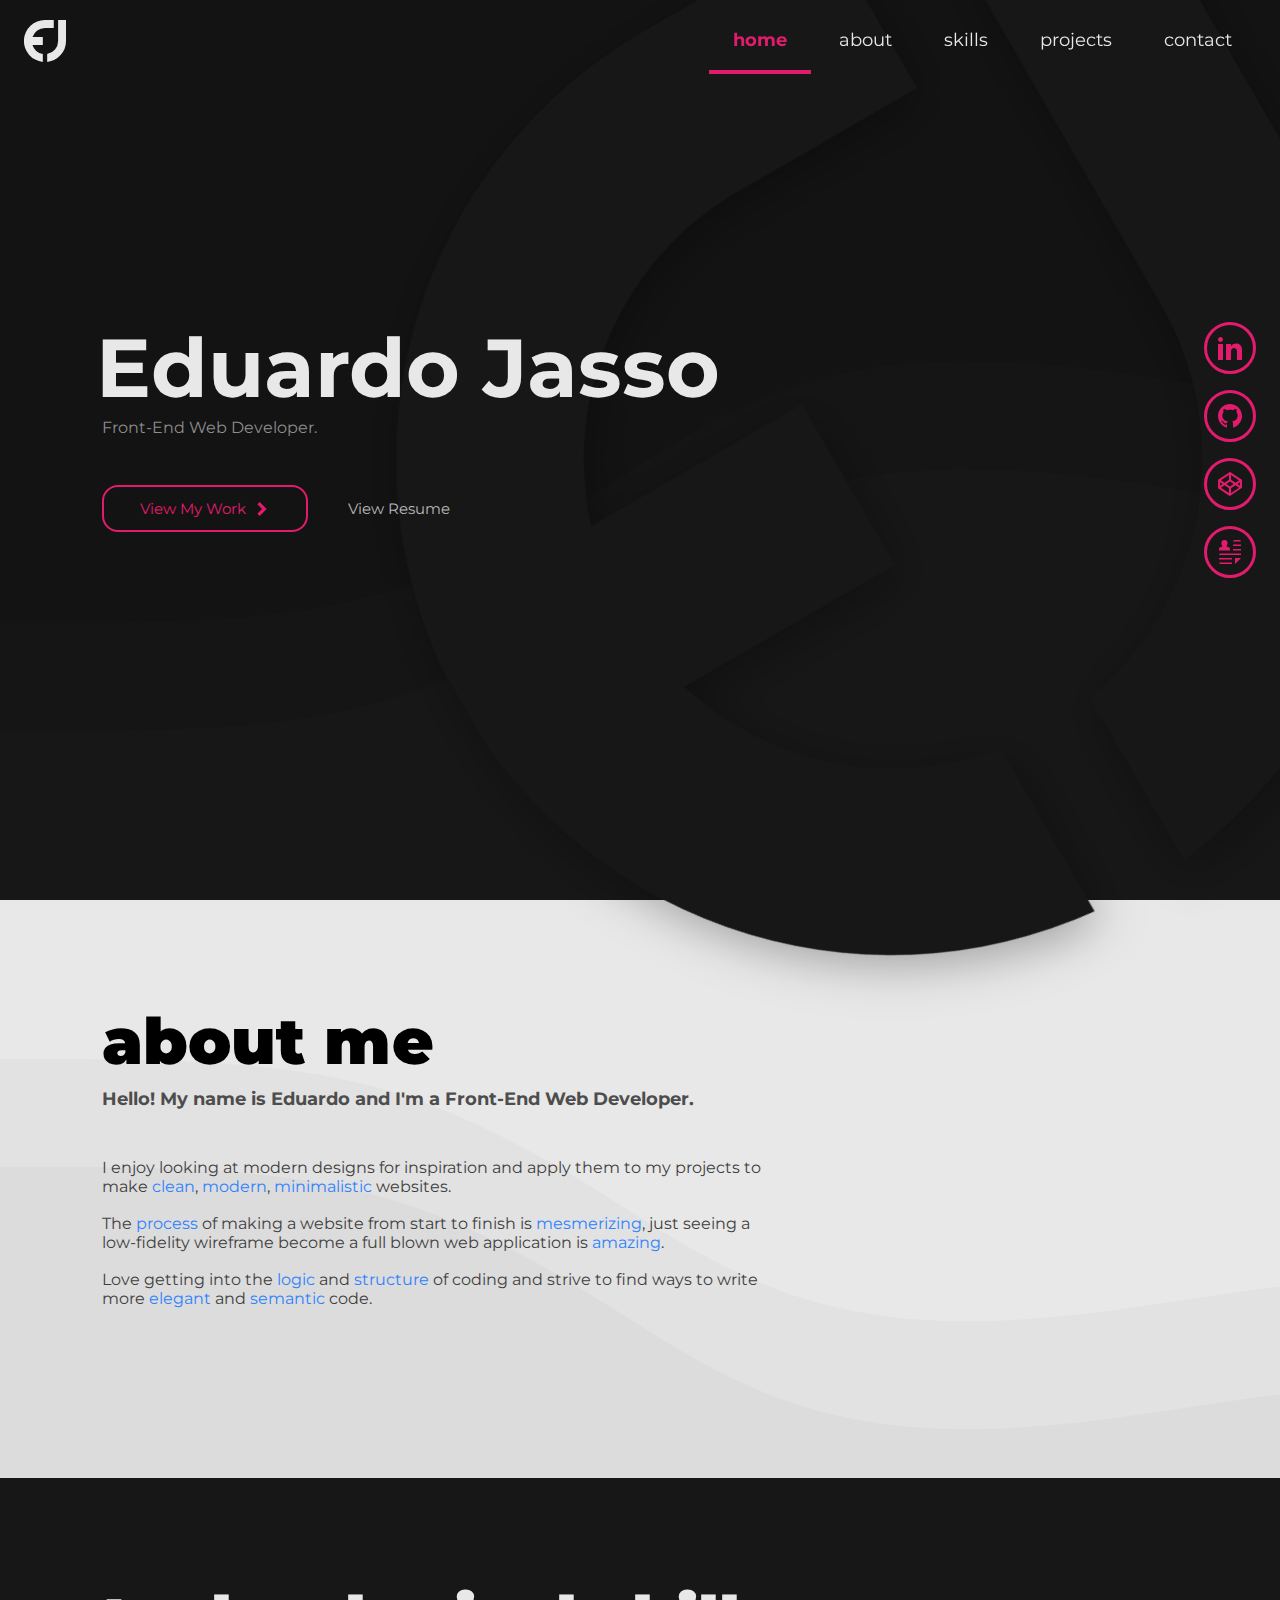
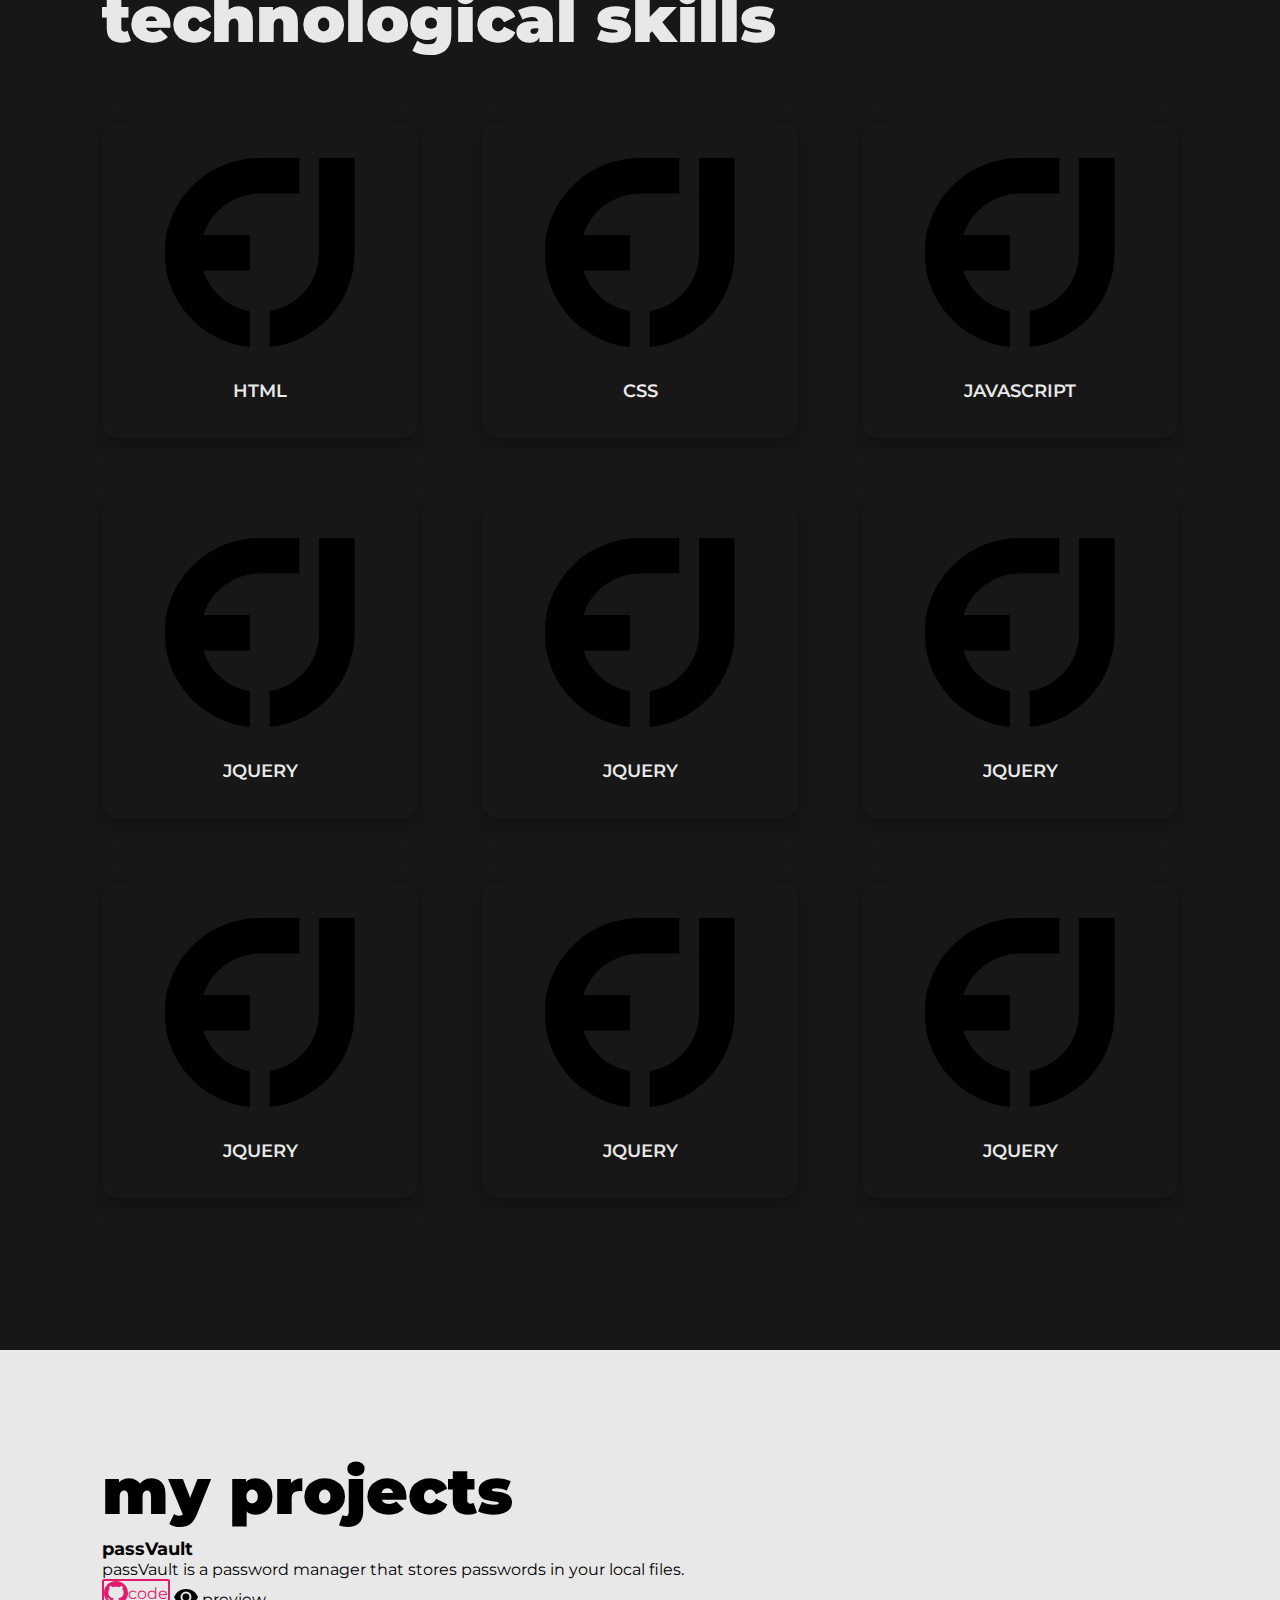
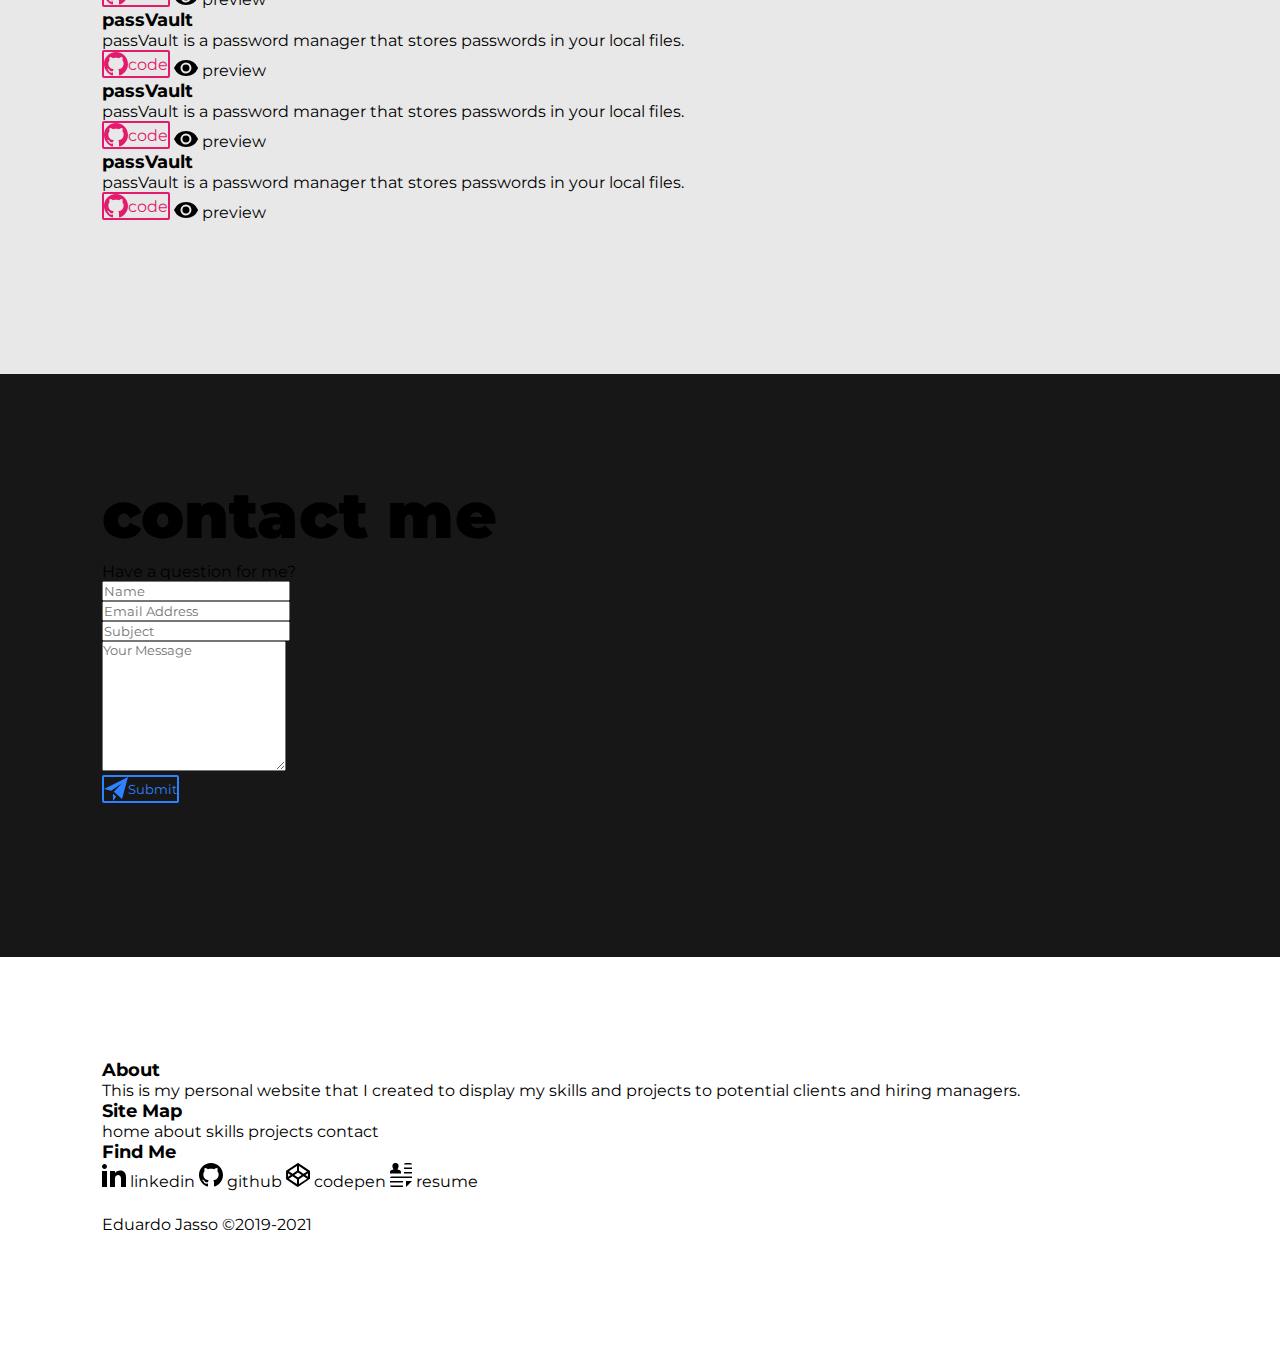
==== commit 70cfc2bd: "CSS Update nav, about, skills" ====
--- a/index.html
+++ b/index.html
@@ -22,7 +22,7 @@
             </a>
 
             <div class="nav__links">
-                <a class="nav__link" href="#home">home</a>
+                <a class="nav__link nav__link--active" href="#home">home</a>
                 <a class="nav__link" href="#about">about</a>
                 <a class="nav__link" href="#skills">skills</a>
                 <a class="nav__link" href="#projects">projects</a>
@@ -88,15 +88,16 @@
         </svg>
 
         <div class="header__waveTop wave">
-            <div class="header__waveTop__container wave__container">
+            <div class="header__waveTop__container wave__container wave__container--dark">
                 <svg xmlns="http://www.w3.org/2000/svg" viewBox="0 0 1920 395">
                     <path class="a"
                         d="M1920,0V53.65c-243.39-29.94-517.59-102.43-773,2.64-124.63,51.28-199.68,114.36-333.9,189.94C561.33,388,403.33,395,0,395V0Z" />
                 </svg>
             </div>
         </div>
+
         <div class="header__waveLow wave">
-            <div class="header__waveLow__container wave__container">
+            <div class="header__waveLow__container wave__container wave__container--dark">
                 <svg xmlns="http://www.w3.org/2000/svg" viewBox="0 0 1920 395">
                     <path class="a"
                         d="M1920,0V53.65c-243.39-29.94-517.59-102.43-773,2.64-124.63,51.28-199.68,114.36-333.9,189.94C561.33,388,403.33,395,0,395V0Z" />
@@ -114,13 +115,34 @@
                     <p class="about__sub">Hello! My name is Eduardo and I'm a Front-End Web Developer.</p>
                     <p class="about__paragraph"> I enjoy looking at modern designs for inspiration and apply them to my
                         projects to make <span>clean</span>, <span>modern</span>, <span>minimalistic</span> websites.
-                        </br>The <span>process</span> of making a website from start to finish is
+                    </p>
+                    <p class="about__paragraph">The <span>process</span> of making a website from start to finish is
                         <span>mesmerizing</span>, just seeing a
                         low-fidelity wireframe become a full blown web application is <span>amazing</span>.
-                        </br>Love getting into the <span>logic</span> and <span>structure</span> of coding and strive to
+                    </p>
+                    <p class="about__paragraph">Love getting into the <span>logic</span> and <span>structure</span> of
+                        coding and strive to
                         find ways to write more
                         <span>elegant</span> and <span>semantic</span> code.
                     </p>
+                </div>
+            </div>
+
+            <div class="about__waveTop wave wave--verticalFlip">
+                <div class="about__waveTop__container wave__container wave__container--light">
+                    <svg xmlns="http://www.w3.org/2000/svg" viewBox="0 0 1920 395">
+                        <path class="a"
+                            d="M1920,0V53.65c-243.39-29.94-517.59-102.43-773,2.64-124.63,51.28-199.68,114.36-333.9,189.94C561.33,388,403.33,395,0,395V0Z" />
+                    </svg>
+                </div>
+            </div>
+
+            <div class="about__waveLow wave wave--verticalFlip">
+                <div class="about__waveLow__container wave__container wave__container--light">
+                    <svg xmlns="http://www.w3.org/2000/svg" viewBox="0 0 1920 395">
+                        <path class="a"
+                            d="M1920,0V53.65c-243.39-29.94-517.59-102.43-773,2.64-124.63,51.28-199.68,114.36-333.9,189.94C561.33,388,403.33,395,0,395V0Z" />
+                    </svg>
                 </div>
             </div>
         </section>
@@ -129,9 +151,9 @@
             <div class="skills__container container">
                 <div class="skills__content">
                     <h2 class="skills__heading">technological skills</h2>
-                    <div class="skills__block">
-                        <div class="skills__card">
-                            <svg xmlns="http://www.w3.org/2000/svg" width=24 height=24 viewBox="0 0 24 24">
+                    <div class="skills__block content">
+                        <div class="skills__card">
+                            <svg xmlns="http://www.w3.org/2000/svg" viewBox="0 0 24 24">
                                 <path
                                     d="M24,0V12A12,12,0,0,1,13.25,23.94V19.39A7.49,7.49,0,0,0,19.5,12V0ZM12,4.5h5V0H12a12,12,0,0,0-1.25,23.94V19.39a7.47,7.47,0,0,1-5.9-5.14h5.9V9.75H4.85A7.51,7.51,0,0,1,12,4.5Z" />
                             </svg>
@@ -150,6 +172,41 @@
                                     d="M24,0V12A12,12,0,0,1,13.25,23.94V19.39A7.49,7.49,0,0,0,19.5,12V0ZM12,4.5h5V0H12a12,12,0,0,0-1.25,23.94V19.39a7.47,7.47,0,0,1-5.9-5.14h5.9V9.75H4.85A7.51,7.51,0,0,1,12,4.5Z" />
                             </svg>
                             <p class="skills__card__name">JAVASCRIPT</p>
+                        </div>
+                        <div class="skills__card">
+                            <svg xmlns="http://www.w3.org/2000/svg" width=24 height=24 viewBox="0 0 24 24">
+                                <path
+                                    d="M24,0V12A12,12,0,0,1,13.25,23.94V19.39A7.49,7.49,0,0,0,19.5,12V0ZM12,4.5h5V0H12a12,12,0,0,0-1.25,23.94V19.39a7.47,7.47,0,0,1-5.9-5.14h5.9V9.75H4.85A7.51,7.51,0,0,1,12,4.5Z" />
+                            </svg>
+                            <p class="skills__card__name">JQUERY</p>
+                        </div>
+                        <div class="skills__card">
+                            <svg xmlns="http://www.w3.org/2000/svg" width=24 height=24 viewBox="0 0 24 24">
+                                <path
+                                    d="M24,0V12A12,12,0,0,1,13.25,23.94V19.39A7.49,7.49,0,0,0,19.5,12V0ZM12,4.5h5V0H12a12,12,0,0,0-1.25,23.94V19.39a7.47,7.47,0,0,1-5.9-5.14h5.9V9.75H4.85A7.51,7.51,0,0,1,12,4.5Z" />
+                            </svg>
+                            <p class="skills__card__name">JQUERY</p>
+                        </div>
+                        <div class="skills__card">
+                            <svg xmlns="http://www.w3.org/2000/svg" width=24 height=24 viewBox="0 0 24 24">
+                                <path
+                                    d="M24,0V12A12,12,0,0,1,13.25,23.94V19.39A7.49,7.49,0,0,0,19.5,12V0ZM12,4.5h5V0H12a12,12,0,0,0-1.25,23.94V19.39a7.47,7.47,0,0,1-5.9-5.14h5.9V9.75H4.85A7.51,7.51,0,0,1,12,4.5Z" />
+                            </svg>
+                            <p class="skills__card__name">JQUERY</p>
+                        </div>
+                        <div class="skills__card">
+                            <svg xmlns="http://www.w3.org/2000/svg" width=24 height=24 viewBox="0 0 24 24">
+                                <path
+                                    d="M24,0V12A12,12,0,0,1,13.25,23.94V19.39A7.49,7.49,0,0,0,19.5,12V0ZM12,4.5h5V0H12a12,12,0,0,0-1.25,23.94V19.39a7.47,7.47,0,0,1-5.9-5.14h5.9V9.75H4.85A7.51,7.51,0,0,1,12,4.5Z" />
+                            </svg>
+                            <p class="skills__card__name">JQUERY</p>
+                        </div>
+                        <div class="skills__card">
+                            <svg xmlns="http://www.w3.org/2000/svg" width=24 height=24 viewBox="0 0 24 24">
+                                <path
+                                    d="M24,0V12A12,12,0,0,1,13.25,23.94V19.39A7.49,7.49,0,0,0,19.5,12V0ZM12,4.5h5V0H12a12,12,0,0,0-1.25,23.94V19.39a7.47,7.47,0,0,1-5.9-5.14h5.9V9.75H4.85A7.51,7.51,0,0,1,12,4.5Z" />
+                            </svg>
+                            <p class="skills__card__name">JQUERY</p>
                         </div>
                         <div class="skills__card">
                             <svg xmlns="http://www.w3.org/2000/svg" width=24 height=24 viewBox="0 0 24 24">
--- a/res/css/style.css
+++ b/res/css/style.css
@@ -16,18 +16,19 @@
 }
 
 h1 {
+  font-weight: 700;
   font-size: 82px;
+}
+
+h2 {
+  padding-bottom: 8px;
+  font-weight: 900;
+  font-size: 64px;
+}
+
+h3 {
   font-weight: 700;
-}
-
-h2 {
-  font-size: 64px;
-  font-weight: 900;
-}
-
-h3 {
   font-size: 18px;
-  font-weight: 700;
 }
 
 p {
@@ -35,13 +36,13 @@
 }
 
 a {
+  color: inherit;
   text-decoration: none;
-  color: inherit;
 }
 
 /* Class Defaults */
 .container {
-  padding: 102px 102px;
+  padding: 102px 102px 128px 102px;
 }
 
 .content {
@@ -58,34 +59,58 @@
 }
 
 .wave {
+  z-index: 0;
   position: absolute;
   top: 0;
+  right: 0;
   left: 0;
-  right: 0;
-  z-index: 0;
 }
 
 .wave__container {
   z-index: 0;
   position: relative;
-  background-color: rgba(13, 13, 13, 0.15);
 }
 
 .wave__container::before {
-  content: "";
   display: block;
   height: 45vh;
+  content: "";
 }
 
 .wave__container > svg {
+  position: absolute;
   left: 0;
-  position: absolute;
+}
+
+.wave__container--dark {
+  background-color: rgba(13, 13, 13, 0.15);
+}
+
+.wave__container--dark > svg {
   fill: rgba(13, 13, 13, 0.15);
 }
 
+.wave__container--light {
+  background-color: rgba(13, 13, 13, 0.025);
+}
+
+.wave__container--light > svg {
+  fill: rgba(13, 13, 13, 0.025);
+}
+
+.wave--verticalFlip {
+  bottom: 0;
+  -webkit-transform: scaleY(-1);
+          transform: scaleY(-1);
+}
+
+.wave--horizontalFlip {
+  bottom: 0;
+  -webkit-transform: scaleY(-1);
+          transform: scaleY(-1);
+}
+
 .button {
-  border: 2px solid;
-  background: none;
   display: -webkit-inline-box;
   display: -ms-inline-flexbox;
   display: inline-flex;
@@ -95,6 +120,8 @@
   -webkit-box-align: center;
       -ms-flex-align: center;
           align-items: center;
+  border: 2px solid;
+  background: none;
 }
 
 .button--primary1 {
@@ -107,21 +134,21 @@
 }
 
 .button--primary1 > svg {
+  height: 14px;
   padding-left: 8px;
-  height: 14px;
 }
 
 .button--secondary1 {
+  padding: 12px 36px;
   border: none;
-  padding: 12px 36px;
   border-radius: 16px;
   color: #b9b9b9;
   font-size: 15px;
 }
 
 .button--secondary1 svg {
+  height: 14px;
   padding-left: 8px;
-  height: 14px;
 }
 
 .button--primary2 {
@@ -140,55 +167,146 @@
 
 /* Nav */
 .nav {
-  z-index: 2;
+  z-index: 3;
   position: absolute;
+  width: 100%;
   height: 100%;
   pointer-events: none;
 }
 
-.nav__container, .nav__side {
-  pointer-events: visible;
+.nav__container {
+  display: -webkit-box;
+  display: -ms-flexbox;
+  display: flex;
   position: -webkit-sticky;
   position: sticky;
   top: 0;
+  -webkit-box-pack: justify;
+      -ms-flex-pack: justify;
+          justify-content: space-between;
+  -webkit-box-align: center;
+      -ms-flex-align: center;
+          align-items: center;
+  padding: 8px 24px 0 24px;
+  pointer-events: visible;
+}
+
+.nav__logo {
+  display: -webkit-box;
+  display: -ms-flexbox;
+  display: flex;
+  -webkit-box-pack: center;
+      -ms-flex-pack: center;
+          justify-content: center;
+  -webkit-box-align: center;
+      -ms-flex-align: center;
+          align-items: center;
+  height: 48px;
+}
+
+.nav__logo > svg {
+  width: 42px;
+  height: 42px;
+  fill: #e8e8e8;
+}
+
+.nav__link {
+  display: -webkit-inline-box;
+  display: -ms-inline-flexbox;
+  display: inline-flex;
+  -webkit-box-align: center;
+      -ms-flex-align: center;
+          align-items: center;
+  height: 64px;
+  padding: 0 24px;
+  color: #e8e8e8;
+  font-weight: 400;
+  font-size: 18px;
+}
+
+.nav__link--active {
+  border-bottom: 4px solid #e31b6d;
+  color: #e31b6d;
+  font-weight: 700;
+}
+
+.nav__side {
+  position: -webkit-sticky;
+  position: sticky;
+  float: right;
+  top: calc(50vh - 136px);
+  pointer-events: visible;
+}
+
+.nav__socials {
+  display: -webkit-inline-box;
+  display: -ms-inline-flexbox;
+  display: inline-flex;
+  -webkit-box-orient: vertical;
+  -webkit-box-direction: normal;
+      -ms-flex-direction: column;
+          flex-direction: column;
+}
+
+.nav__social {
+  display: -webkit-box;
+  display: -ms-flexbox;
+  display: flex;
+  -webkit-box-pack: center;
+      -ms-flex-pack: center;
+          justify-content: center;
+  -webkit-box-align: center;
+      -ms-flex-align: center;
+          align-items: center;
+  width: 52px;
+  height: 52px;
+  border-radius: 26px;
+  border: 3px solid #e31b6d;
+  margin: 8px 24px;
+}
+
+.nav__social > svg {
+  width: 24px;
+  height: 24px;
+  fill: #e31b6d;
 }
 
 /* Header */
 .header {
-  z-index: 1;
+  z-index: 2;
   position: relative;
   height: 100vh;
   background-color: #171717;
 }
 
 .header__container {
-  position: relative;
   z-index: 2;
+  position: relative;
   height: 100%;
 }
 
 .header__heading {
+  margin-left: -6px;
   color: #e8e8e8;
-  margin-left: -6px;
 }
 
 .header__sub {
+  padding-bottom: 48px;
   color: #8d8d8d;
-  padding-bottom: 48px;
 }
 
 .header > svg {
+  z-index: 1;
+  position: absolute;
+  top: -4vh;
+  right: -12vh;
   width: 110vh;
   height: 110vh;
-  position: absolute;
+  -webkit-filter: drop-shadow(0px 12px 24px rgba(0, 0, 0, 0.3));
+          filter: drop-shadow(0px 12px 24px rgba(0, 0, 0, 0.3));
   -webkit-transform: rotate(-30deg);
           transform: rotate(-30deg);
-  top: -0vh;
-  right: -12vh;
-  z-index: 1;
   fill: #171717;
-  -webkit-filter: drop-shadow(0px 12px 24px rgba(0, 0, 0, 0.3));
-          filter: drop-shadow(0px 12px 24px rgba(0, 0, 0, 0.3));
 }
 
 .header__waveTop__container::before {
@@ -201,12 +319,109 @@
 
 /* About */
 .about {
+  z-index: 0;
+  position: relative;
   background-color: #e8e8e8;
+}
+
+.about__container {
+  z-index: 1;
+  position: relative;
+}
+
+.about__sub {
+  padding-bottom: 48px;
+  color: #4d4d4d;
+  font-weight: 700;
+  font-size: 18px;
+}
+
+.about__paragraph {
+  max-width: 680px;
+  padding-bottom: 18px;
+  color: #404040;
+}
+
+.about__paragraph > span {
+  color: #2e82ff;
+}
+
+.about__waveTop__container::before {
+  height: 48px;
+}
+
+.about__waveLow__container::before {
+  height: calc(48px + 108px);
 }
 
 /* Skills */
 .skills {
+  z-index: 0;
+  position: relative;
   background-color: #171717;
+}
+
+.skills__heading {
+  padding-bottom: 64px;
+  color: #e8e8e8;
+}
+
+.skills__block {
+  display: -ms-grid;
+  display: grid;
+  -ms-grid-columns: (minmax(250px, 1fr))[auto-fit];
+      grid-template-columns: repeat(auto-fit, minmax(250px, 1fr));
+  grid-auto-rows: 1fr;
+  gap: 64px;
+}
+
+.skills__block::before {
+  width: 0;
+  padding-bottom: 100%;
+  content: "";
+  -ms-grid-row: 1;
+  grid-row: 1 / 1;
+  -ms-grid-column: 1;
+  grid-column: 1 / 1;
+}
+
+.skills__block > *:first-child {
+  -ms-grid-row: 1;
+  grid-row: 1 / 1;
+  -ms-grid-column: 1;
+  grid-column: 1 / 1;
+}
+
+.skills__card {
+  display: -webkit-box;
+  display: -ms-flexbox;
+  display: flex;
+  -webkit-box-orient: vertical;
+  -webkit-box-direction: normal;
+      -ms-flex-direction: column;
+          flex-direction: column;
+  -webkit-box-pack: center;
+      -ms-flex-pack: center;
+          justify-content: center;
+  -webkit-box-align: center;
+      -ms-flex-align: center;
+          align-items: center;
+  border-radius: 16px;
+  background: #171717;
+  -webkit-box-shadow: 0px 6px 16px rgba(10, 10, 10, 0.5);
+          box-shadow: 0px 6px 16px rgba(10, 10, 10, 0.5);
+}
+
+.skills__card > svg {
+  width: 60%;
+  height: 60%;
+}
+
+.skills__card__name {
+  padding-top: 10%;
+  color: #e8e8e8;
+  font-weight: 600;
+  font-size: 18px;
 }
 
 /* Projects */
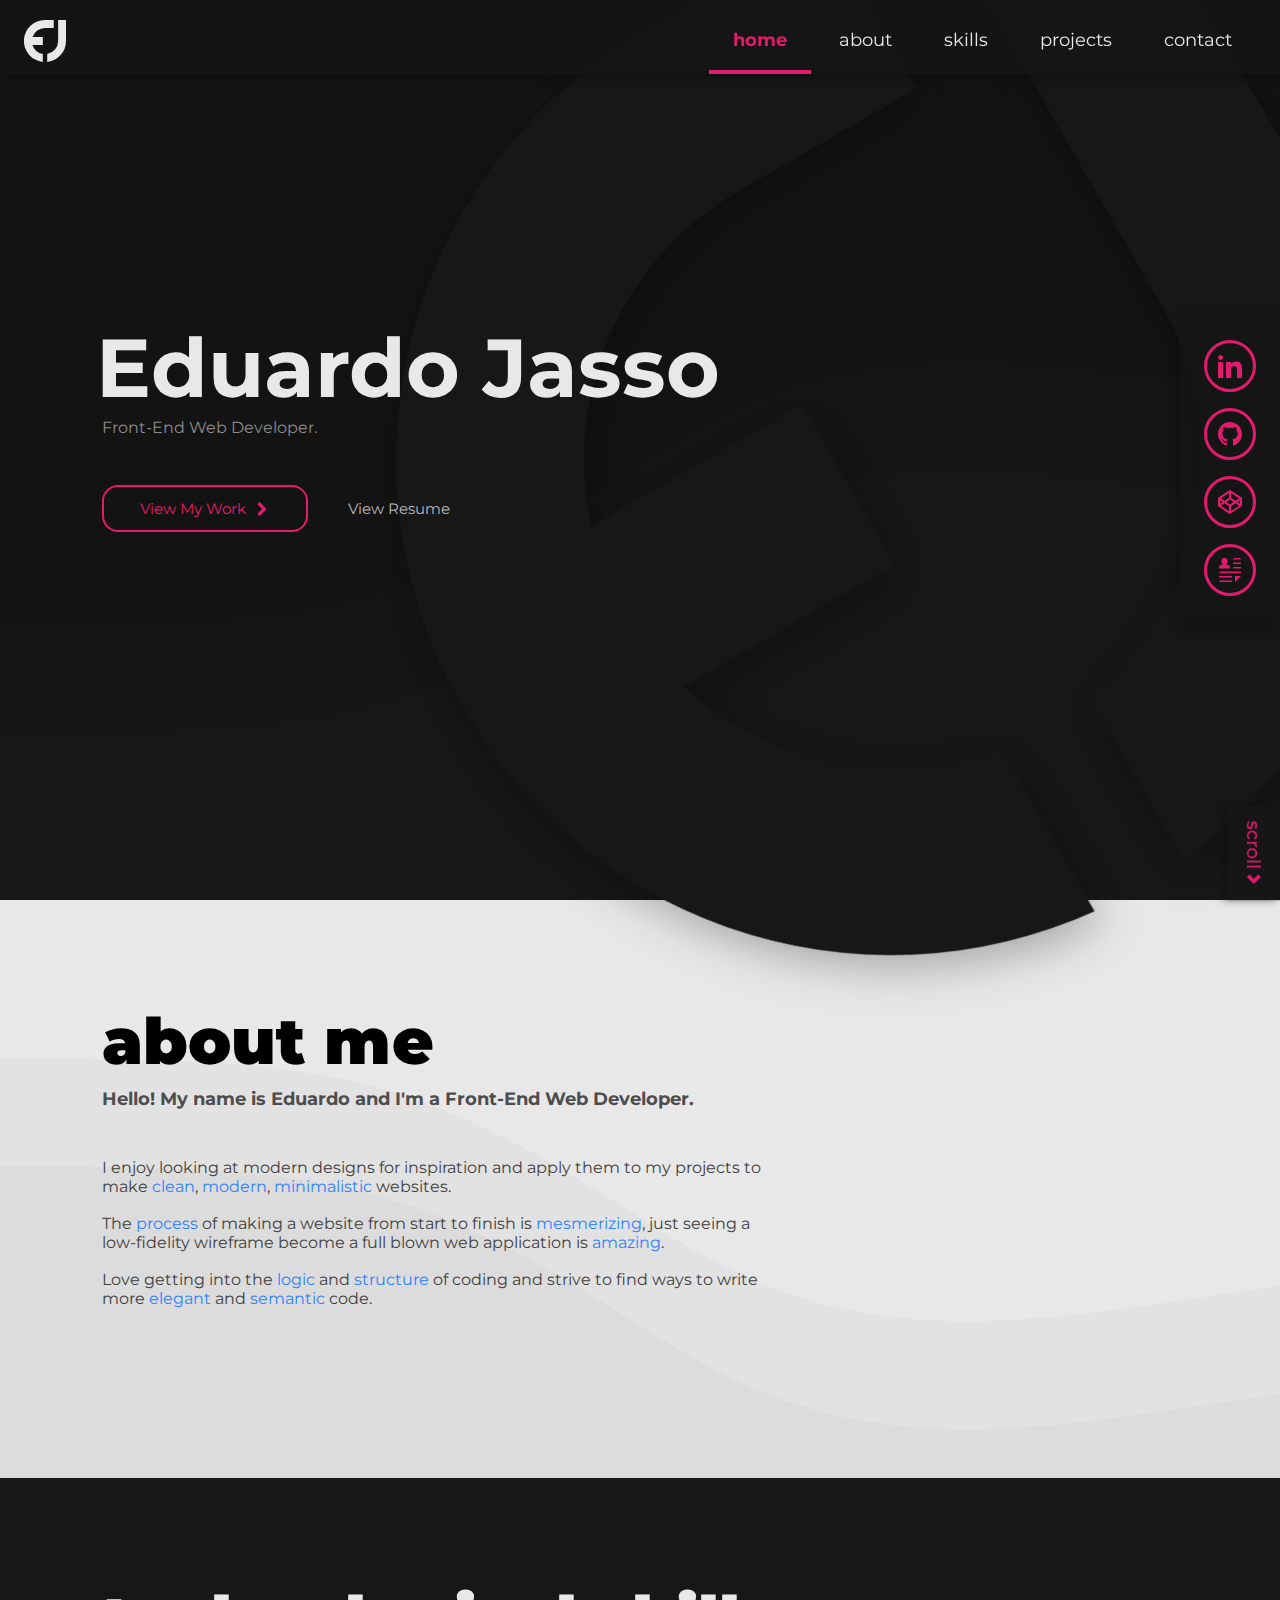
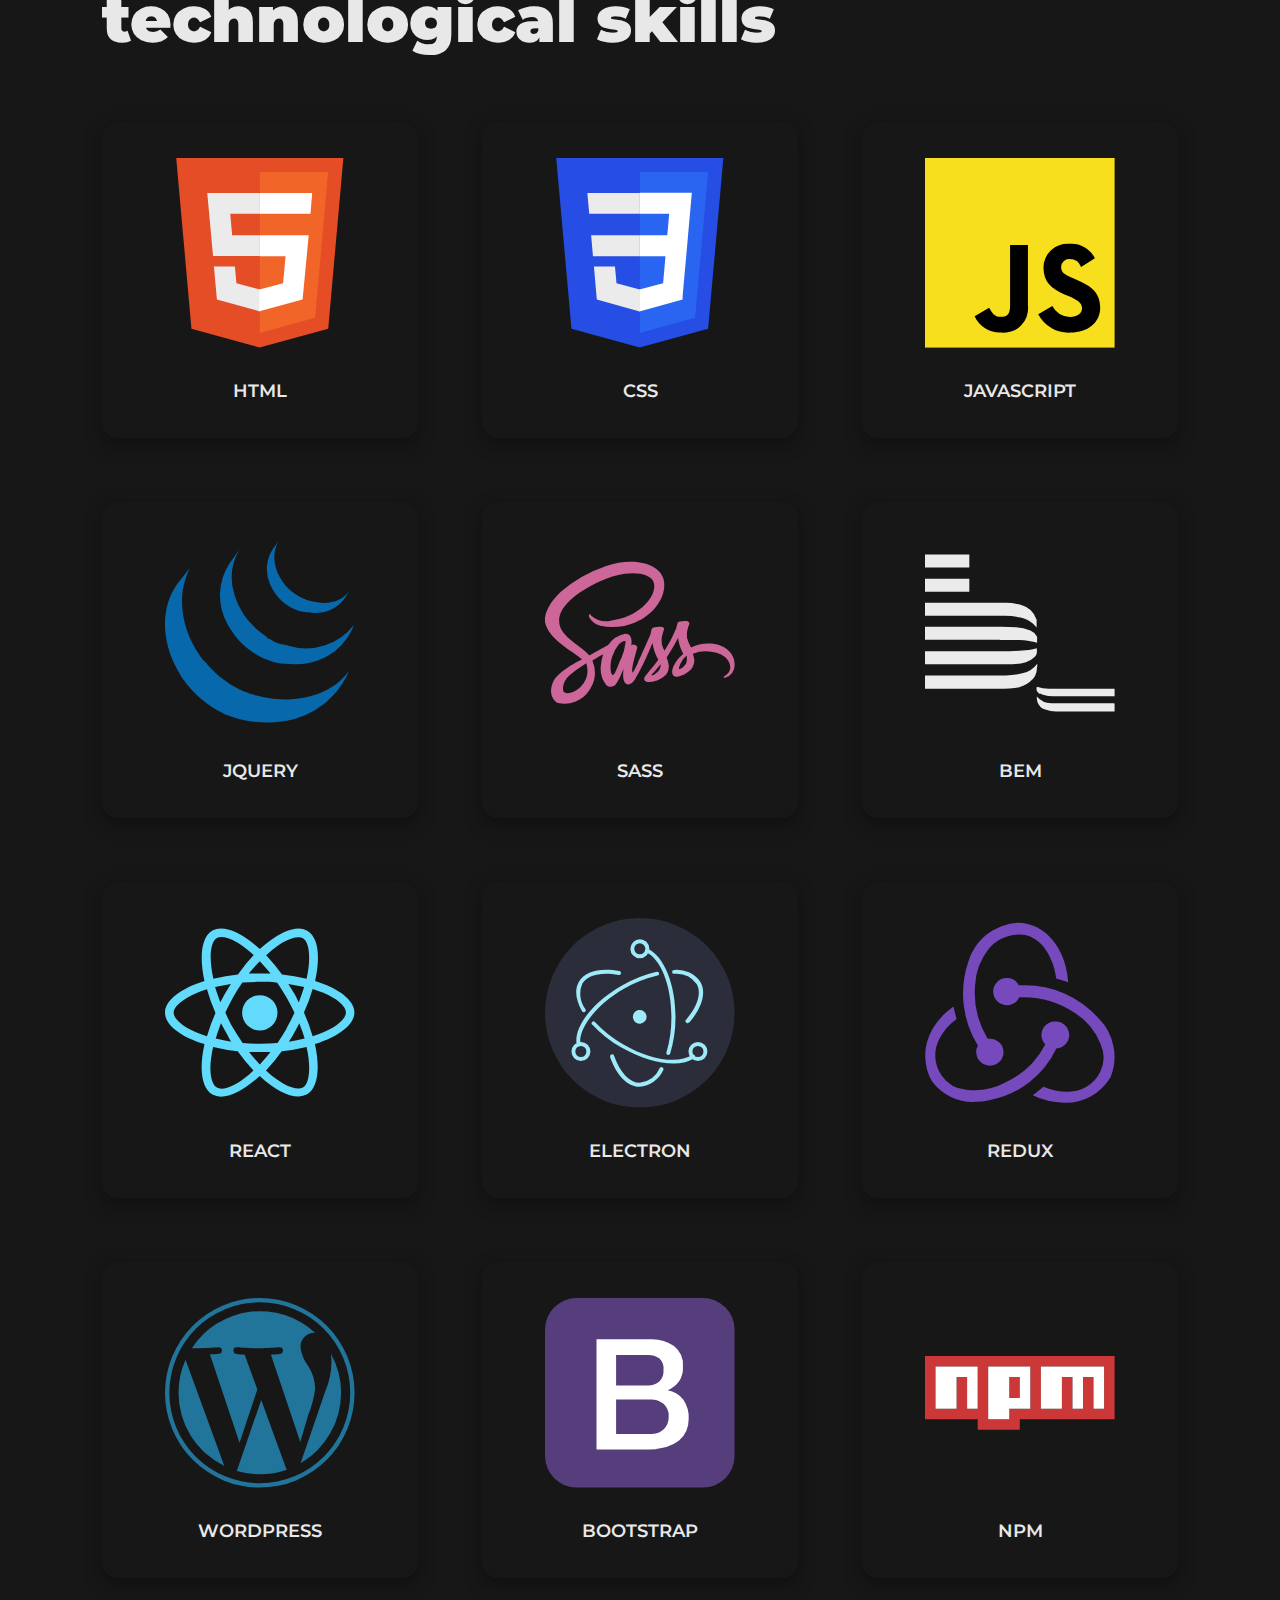
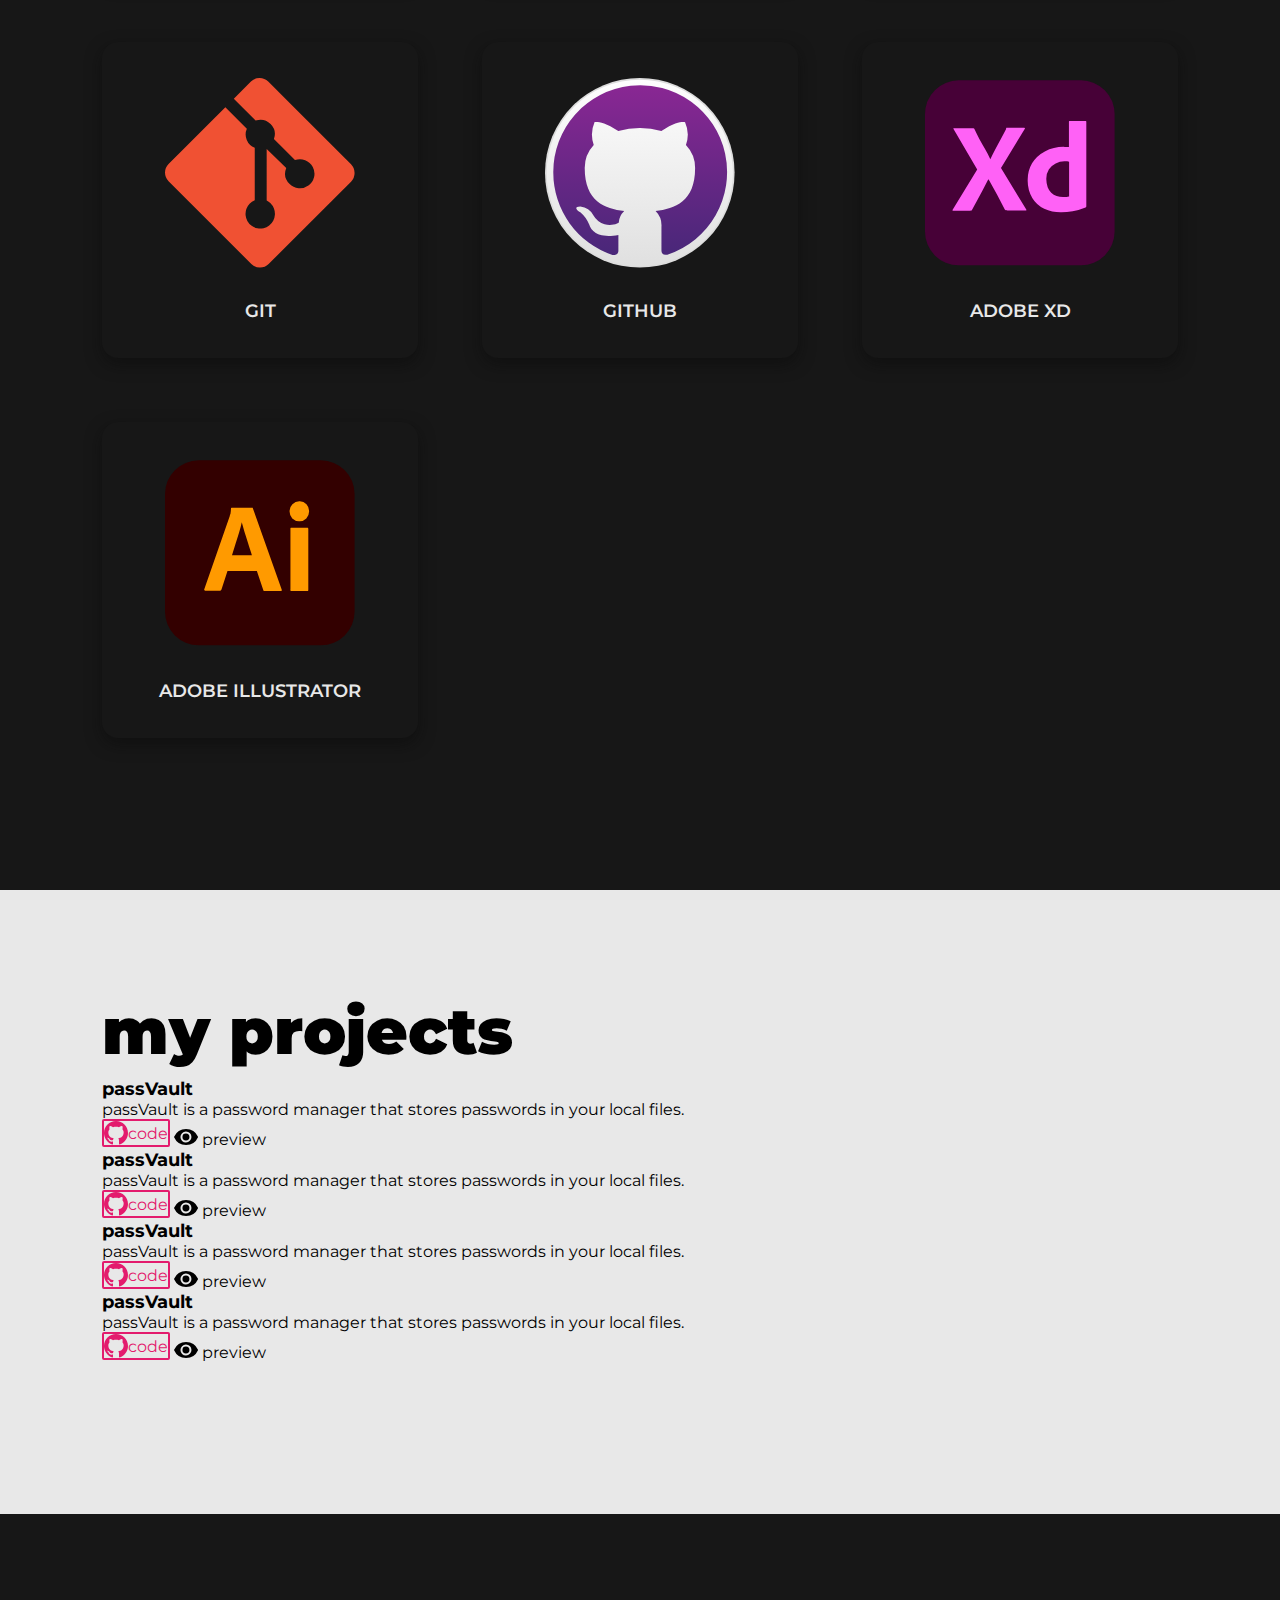
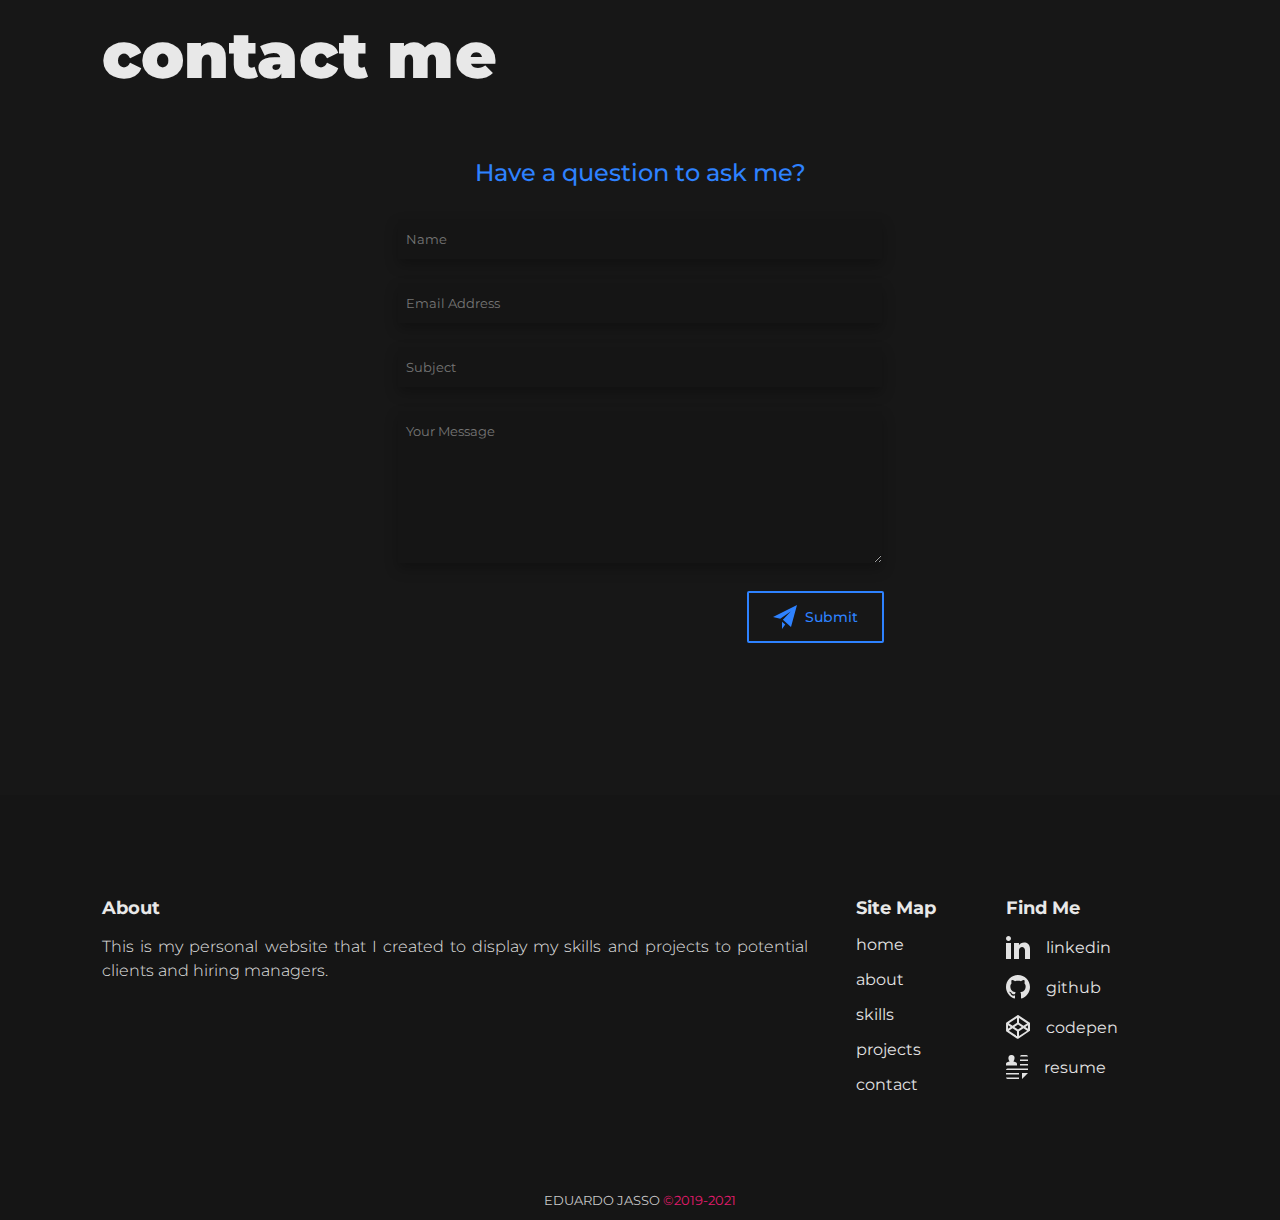
==== commit 87e4c317: "html and css Update nav, skills, contact, footer" ====
--- a/index.html
+++ b/index.html
@@ -59,10 +59,17 @@
                     </svg>
                 </a>
             </div>
-
-            <!-- <a class="nav__scroll" href="">scroll down <span>→</span></a> -->
-            <!-- <a class="nav__scroll" href=""><span>←</span> scroll up</a> -->
-        </div>
+        </div>
+
+        <div class="nav__scroll">
+            <a class="nav__scroll__down" href="/index.html" title="scroll down">
+                <svg xmlns="http://www.w3.org/2000/svg" viewBox="0 0 36.24 8.07">
+                    <path
+                        d="M36.24,4l-4,4-1.5-1.5L33.24,4l-2.5-2.5L32.24,0ZM2.3,8.07c1.48,0,2.4-.66,2.4-1.69,0-2.23-3.52-1.13-3.52-2.47,0-.46.43-.79,1.31-.79a2.86,2.86,0,0,1,1.6.45l.43-.82a4,4,0,0,0-2-.52C1.07,2.23.18,2.92.18,4,.18,6.23,3.7,5.11,3.7,6.4c0,.48-.39.77-1.33.77A3.46,3.46,0,0,1,.42,6.58L0,7.4A3.93,3.93,0,0,0,2.3,8.07Zm6.09,0a2.47,2.47,0,0,0,2.27-1.23l-.77-.5a1.72,1.72,0,0,1-1.51.82,1.87,1.87,0,0,1-1.91-2,1.88,1.88,0,0,1,1.91-2A1.72,1.72,0,0,1,9.89,4l.77-.51A2.46,2.46,0,0,0,8.39,2.23,2.82,2.82,0,0,0,5.45,5.15,2.83,2.83,0,0,0,8.39,8.07Zm4.54-4.82v-1H12V8h1V5.16c0-1.25.67-1.93,1.75-1.93H15v-1A2.1,2.1,0,0,0,12.93,3.25Zm5.59,4.82a2.81,2.81,0,0,0,2.89-2.92,2.9,2.9,0,1,0-5.79,0A2.82,2.82,0,0,0,18.52,8.07Zm0-.91a1.86,1.86,0,0,1-1.88-2,1.88,1.88,0,1,1,3.75,0A1.86,1.86,0,0,1,18.52,7.16ZM22.81,8h1V0h-1Zm2.92,0h1V0h-1Z" />
+                </svg>
+            </a>
+        </div>
+        <!-- <a class="nav__scroll" href=""><span>←</span> scroll up</a> -->
     </nav>
 
     <header class="header" id="home">
@@ -146,74 +153,157 @@
                 </div>
             </div>
         </section>
-
         <section class="skills" id="skills">
             <div class="skills__container container">
                 <div class="skills__content">
                     <h2 class="skills__heading">technological skills</h2>
                     <div class="skills__block content">
                         <div class="skills__card">
+                            <svg xmlns="http://www.w3.org/2000/svg" viewBox="0 0 21.16 24">
+                                <path style="fill: #e44d26;" d="M1.93,21.61,0,0H21.16L19.24,21.6,10.56,24" />
+                                <path style="fill: #f16529;" d="M10.58,22.16V1.77h8.65L17.58,20.21" />
+                                <path style="fill: #ebebeb;"
+                                    d="M3.93,4.42h6.65V7.06H6.84l.24,2.72h3.5v2.64H4.66m.11,1.33H7.43l.19,2.12,3,.79v2.77L5.15,17.91" />
+                                <path style="fill: #fff;"
+                                    d="M17.21,4.42H10.57V7.06H17m-.23,2.72H10.57v2.65h3.27l-.31,3.44-3,.79v2.75L16,17.91" />
+                            </svg>
+                            <p class="skills__card__name">HTML</p>
+                        </div>
+                        <div class="skills__card">
+                            <svg xmlns="http://www.w3.org/2000/svg" viewBox="0 0 21.16 24">
+                                <path style="fill: #264de4;" d="M21.16,0,19.23,21.6,10.57,24,1.93,21.6,0,0Z" />
+                                <path style="fill: #2965f1;" d="M17.58,20.22,19.23,1.77H10.58V22.16Z" />
+                                <path style="fill: #ebebeb;"
+                                    d="M4.42,9.78l.23,2.65h5.93V9.78Zm6.16-5.36H3.94l.24,2.64h6.4Zm0,15V16.66h0l-2.95-.8-.19-2.11H4.77l.37,4.16,5.43,1.51Z" />
+                                <path style="fill: #fff;"
+                                    d="M13.83,12.43l-.3,3.43-3,.8v2.76L16,17.91l0-.45.63-7,.06-.71.48-5.36H10.57V7.06H14.3l-.24,2.72H10.57v2.65Z" />
+                            </svg>
+                            <p class="skills__card__name">CSS</p>
+                        </div>
+                        <div class="skills__card">
                             <svg xmlns="http://www.w3.org/2000/svg" viewBox="0 0 24 24">
+                                <rect style="fill: #f7df1e;" width="24" height="24" />
                                 <path
-                                    d="M24,0V12A12,12,0,0,1,13.25,23.94V19.39A7.49,7.49,0,0,0,19.5,12V0ZM12,4.5h5V0H12a12,12,0,0,0-1.25,23.94V19.39a7.47,7.47,0,0,1-5.9-5.14h5.9V9.75H4.85A7.51,7.51,0,0,1,12,4.5Z" />
-                            </svg>
-                            <p class="skills__card__name">HTML</p>
-                        </div>
-                        <div class="skills__card">
-                            <svg xmlns="http://www.w3.org/2000/svg" width=24 height=24 viewBox="0 0 24 24">
-                                <path
-                                    d="M24,0V12A12,12,0,0,1,13.25,23.94V19.39A7.49,7.49,0,0,0,19.5,12V0ZM12,4.5h5V0H12a12,12,0,0,0-1.25,23.94V19.39a7.47,7.47,0,0,1-5.9-5.14h5.9V9.75H4.85A7.51,7.51,0,0,1,12,4.5Z" />
-                            </svg>
-                            <p class="skills__card__name">CSS</p>
-                        </div>
-                        <div class="skills__card">
-                            <svg xmlns="http://www.w3.org/2000/svg" width=24 height=24 viewBox="0 0 24 24">
-                                <path
-                                    d="M24,0V12A12,12,0,0,1,13.25,23.94V19.39A7.49,7.49,0,0,0,19.5,12V0ZM12,4.5h5V0H12a12,12,0,0,0-1.25,23.94V19.39a7.47,7.47,0,0,1-5.9-5.14h5.9V9.75H4.85A7.51,7.51,0,0,1,12,4.5Z" />
+                                    d="M16.12,18.75a2.46,2.46,0,0,0,2.23,1.37c.93,0,1.53-.47,1.53-1.11s-.62-1.05-1.64-1.5l-.57-.24C16,16.57,15,15.71,15,13.87a3,3,0,0,1,3.31-3,3.32,3.32,0,0,1,3.2,1.81l-1.75,1.12a1.54,1.54,0,0,0-1.45-1,1,1,0,0,0-1.08,1c0,.68.42.95,1.38,1.37l.57.25c1.91.82,3,1.65,3,3.54s-1.6,3.14-3.74,3.14a4.32,4.32,0,0,1-4.11-2.31Zm-8,.2c.35.62.67,1.16,1.45,1.16s1.2-.29,1.2-1.42V11h2.26v7.7a3.07,3.07,0,0,1-3.37,3.4,3.51,3.51,0,0,1-3.38-2.06Z" />
                             </svg>
                             <p class="skills__card__name">JAVASCRIPT</p>
                         </div>
                         <div class="skills__card">
-                            <svg xmlns="http://www.w3.org/2000/svg" width=24 height=24 viewBox="0 0 24 24">
-                                <path
-                                    d="M24,0V12A12,12,0,0,1,13.25,23.94V19.39A7.49,7.49,0,0,0,19.5,12V0ZM12,4.5h5V0H12a12,12,0,0,0-1.25,23.94V19.39a7.47,7.47,0,0,1-5.9-5.14h5.9V9.75H4.85A7.51,7.51,0,0,1,12,4.5Z" />
+                            <svg xmlns="http://www.w3.org/2000/svg" viewBox="0 0 24 23.12">
+                                <path style="fill:#0868ac;"
+                                    d="M1.52,5.43c-2.12,3.05-1.86,7-.23,10.27l.12.23.07.15a.56.56,0,0,0,.05.08,1.19,1.19,0,0,1,.08.16l.16.26.09.15L2,17l.07.12.26.37h0l.05.06c.07.11.15.21.23.32l.09.11.22.27.09.1.3.35h0l.31.33a.94.94,0,0,1,.1.1l.25.24.1.1.34.31h0l.06.05.31.26.13.1.26.2.13.11.29.21.11.07,0,0,.28.19.12.08.44.27.12.07.33.18.18.09.24.13,0,0,.1.05.37.17.08,0,.44.18.1,0,.41.15.06,0,.45.15.12,0a3.64,3.64,0,0,0,.47.14c10.28,1.87,13.26-6.18,13.26-6.18-2.51,3.27-7,4.13-11.17,3.17l-.47-.13-.12,0-.45-.14-.07,0-.4-.14-.11-.05-.43-.18-.09,0-.36-.17-.1-.05-.29-.14-.18-.1-.34-.19-.11-.06-.44-.27L8.17,18l-.32-.21-.1-.07-.29-.21-.13-.1-.27-.21-.12-.09-.33-.28,0,0-.35-.32-.09-.1-.25-.24-.1-.1c-.11-.11-.21-.21-.31-.33h0l-.31-.36-.08-.09L4.84,15l-.09-.1-.26-.35C2.15,11.35,1.31,6.94,3.18,3.33m4.94-.47a7.38,7.38,0,0,0-.25,7.51,8.68,8.68,0,0,0,.68,1.13,5.37,5.37,0,0,0,.79,1l.34.36.09.09.35.32,0,0h0l.41.34.1.07c.14.11.28.22.43.32h0l.2.13.09.06a3.37,3.37,0,0,0,.32.19l0,0,.29.16.1.05.19.1,0,0,.41.19.09,0,.34.14.15.05.31.11.14.05c.14,0,.29.1.44.13,7.94,1.31,9.77-4.8,9.77-4.8a7.54,7.54,0,0,1-8.26,2.63l-.45-.13-.14,0L14.84,13,14.7,13l-.34-.13-.09,0-.42-.19-.2-.11-.12-.06-.27-.15-.06,0-.32-.2L12.79,12l-.21-.14-.43-.31-.09-.08A9.5,9.5,0,0,1,8.82,6.83a7.14,7.14,0,0,1,.56-5.75M13.67.93A4.63,4.63,0,0,0,13.3,5.4a6.27,6.27,0,0,0,3.61,3.37l.2.06.08,0a1.72,1.72,0,0,0,.28.08c4.39.85,5.57-2.24,5.89-2.7-1,1.5-2.79,1.86-4.94,1.34a5.16,5.16,0,0,1-.52-.16,6.57,6.57,0,0,1-.61-.26,5.68,5.68,0,0,1-1.08-.66C14.29,5,13.09,2.26,14.35,0" />
                             </svg>
                             <p class="skills__card__name">JQUERY</p>
                         </div>
                         <div class="skills__card">
-                            <svg xmlns="http://www.w3.org/2000/svg" width=24 height=24 viewBox="0 0 24 24">
-                                <path
-                                    d="M24,0V12A12,12,0,0,1,13.25,23.94V19.39A7.49,7.49,0,0,0,19.5,12V0ZM12,4.5h5V0H12a12,12,0,0,0-1.25,23.94V19.39a7.47,7.47,0,0,1-5.9-5.14h5.9V9.75H4.85A7.51,7.51,0,0,1,12,4.5Z" />
-                            </svg>
-                            <p class="skills__card__name">JQUERY</p>
-                        </div>
-                        <div class="skills__card">
-                            <svg xmlns="http://www.w3.org/2000/svg" width=24 height=24 viewBox="0 0 24 24">
-                                <path
-                                    d="M24,0V12A12,12,0,0,1,13.25,23.94V19.39A7.49,7.49,0,0,0,19.5,12V0ZM12,4.5h5V0H12a12,12,0,0,0-1.25,23.94V19.39a7.47,7.47,0,0,1-5.9-5.14h5.9V9.75H4.85A7.51,7.51,0,0,1,12,4.5Z" />
-                            </svg>
-                            <p class="skills__card__name">JQUERY</p>
-                        </div>
-                        <div class="skills__card">
-                            <svg xmlns="http://www.w3.org/2000/svg" width=24 height=24 viewBox="0 0 24 24">
-                                <path
-                                    d="M24,0V12A12,12,0,0,1,13.25,23.94V19.39A7.49,7.49,0,0,0,19.5,12V0ZM12,4.5h5V0H12a12,12,0,0,0-1.25,23.94V19.39a7.47,7.47,0,0,1-5.9-5.14h5.9V9.75H4.85A7.51,7.51,0,0,1,12,4.5Z" />
-                            </svg>
-                            <p class="skills__card__name">JQUERY</p>
-                        </div>
-                        <div class="skills__card">
-                            <svg xmlns="http://www.w3.org/2000/svg" width=24 height=24 viewBox="0 0 24 24">
-                                <path
-                                    d="M24,0V12A12,12,0,0,1,13.25,23.94V19.39A7.49,7.49,0,0,0,19.5,12V0ZM12,4.5h5V0H12a12,12,0,0,0-1.25,23.94V19.39a7.47,7.47,0,0,1-5.9-5.14h5.9V9.75H4.85A7.51,7.51,0,0,1,12,4.5Z" />
-                            </svg>
-                            <p class="skills__card__name">JQUERY</p>
-                        </div>
-                        <div class="skills__card">
-                            <svg xmlns="http://www.w3.org/2000/svg" width=24 height=24 viewBox="0 0 24 24">
-                                <path
-                                    d="M24,0V12A12,12,0,0,1,13.25,23.94V19.39A7.49,7.49,0,0,0,19.5,12V0ZM12,4.5h5V0H12a12,12,0,0,0-1.25,23.94V19.39a7.47,7.47,0,0,1-5.9-5.14h5.9V9.75H4.85A7.51,7.51,0,0,1,12,4.5Z" />
-                            </svg>
-                            <p class="skills__card__name">JQUERY</p>
+                            <svg xmlns="http://www.w3.org/2000/svg" viewBox="0 0 24 18">
+                                <path style="fill:#cd6799;"
+                                    d="M20.67,10.35a4.9,4.9,0,0,0-2.18.5A4.74,4.74,0,0,1,18,9.72a3.19,3.19,0,0,1,0-.94,6.59,6.59,0,0,1,.29-1s-.06-.25-.54-.26-.9.09-.95.22a6.9,6.9,0,0,0-.2.72,16.53,16.53,0,0,1-1.47,2.82,3,3,0,0,1-.33-.83,2.88,2.88,0,0,1,0-.94,8.66,8.66,0,0,1,.28-1c0-.05-.05-.25-.53-.26s-.9.09-1,.22-.1.43-.2.72-1.27,2.9-1.58,3.57c-.16.35-.29.63-.39.81h0a.06.06,0,0,1,0,0l-.13.25h0c-.06.12-.13.23-.17.23a1.45,1.45,0,0,1,0-.74c.17-.91.59-2.32.59-2.37s.08-.27-.28-.4a.42.42,0,0,0-.49.08s0,.08,0,.08.38-1.59-.73-1.59A3.31,3.31,0,0,0,8,10.55l-1.62.88c-.25.15-.52.29-.77.43l-.05-.06C4.17,10.37,1.69,9.36,1.8,7.43c0-.7.28-2.54,4.76-4.78,3.69-1.82,6.63-1.31,7.14-.19.73,1.59-1.57,4.56-5.39,5a2.86,2.86,0,0,1-2.41-.6c-.2-.22-.23-.24-.31-.19s0,.26,0,.37A2.29,2.29,0,0,0,7,8.11a7.39,7.39,0,0,0,4.47-.45C13.75,6.77,15.56,4.28,15,2.2S11-.61,7.67.57A16.85,16.85,0,0,0,2,3.81C.19,5.52-.1,7,0,7.63c.43,2.21,3.47,3.65,4.69,4.72l-.16.09c-.61.3-2.94,1.51-3.51,2.8-.66,1.45.1,2.5.61,2.64a3.75,3.75,0,0,0,4-1.64A4,4,0,0,0,6,12.51l0,0,.48-.28c.31-.19.62-.36.88-.5a5.64,5.64,0,0,0-.31,1.6,3.32,3.32,0,0,0,.72,2.31.8.8,0,0,0,.58.19c.51,0,.74-.43,1-.94s.6-1.35.6-1.35-.35,2,.61,2c.35,0,.71-.46.87-.69h0l0-.05.06-.09h0c.14-.24.46-.8.93-1.73.6-1.19,1.18-2.68,1.18-2.68a8.48,8.48,0,0,0,.24,1,7.28,7.28,0,0,0,.5,1.12c-.14.2-.23.31-.23.31h0c-.11.15-.24.31-.37.47a15.12,15.12,0,0,0-1.13,1.41c-.09.23-.07.39.11.52a.94.94,0,0,0,.59.1,2.93,2.93,0,0,0,.88-.2,3.06,3.06,0,0,0,.75-.4,1.69,1.69,0,0,0,.73-1.5,3,3,0,0,0-.27-1l.12-.19a20.47,20.47,0,0,0,1.32-2.27,7,7,0,0,0,.23,1,6.17,6.17,0,0,0,.43,1,4.15,4.15,0,0,0-1.28,1.66c-.28.79-.07,1.15.34,1.24a1.23,1.23,0,0,0,.64-.13,2.86,2.86,0,0,0,.81-.42,1.85,1.85,0,0,0,.9-1.48,3,3,0,0,0-.2-.88,4.66,4.66,0,0,1,2.32-.27c2.09.25,2.5,1.55,2.42,2.1a1.37,1.37,0,0,1-.66.94c-.14.09-.19.12-.18.19s.09.09.21.07A1.63,1.63,0,0,0,24,13C24.06,11.74,22.84,10.33,20.67,10.35ZM4.57,15.77c-.69.76-1.66,1-2.07.8s-.28-1.37.57-2.17A10.62,10.62,0,0,1,4.7,13.19l.43-.26,0,0h0l.1-.06A3,3,0,0,1,4.57,15.77Zm5-3.42c-.24.58-.75,2.09-1,2S8.13,13.14,8.51,12a5,5,0,0,1,.82-1.51c.37-.42.79-.56.89-.39A7.65,7.65,0,0,1,9.61,12.35Zm4.16,2a.37.37,0,0,1-.24.06s0-.09,0-.09.52-.56.73-.82.26-.32.41-.52V13C14.71,13.7,14.06,14.15,13.77,14.34ZM17,13.6c-.08,0-.06-.22.19-.77a2.69,2.69,0,0,1,.71-.92,1,1,0,0,1,.07.4A1.31,1.31,0,0,1,17,13.6Z" />
+                            </svg>
+                            <p class="skills__card__name">SASS</p>
+                        </div>
+                        <div class="skills__card">
+                            <svg xmlns="http://www.w3.org/2000/svg" viewBox="0 0 24 19.85">
+                                <path style="fill:#ebebeb;"
+                                    d="M.17,7.77H0V6.13H10a6.77,6.77,0,0,1,2.19.29,2.88,2.88,0,0,1,1.94,1.85.75.75,0,0,1,0,.2v.77c-.16-.17-.31-.34-.48-.49A3.56,3.56,0,0,0,12.11,8a8.8,8.8,0,0,0-2-.23Zm9.32,3.08c.82,0,1.64,0,2.45,0,.42,0,.84.06,1.25.12s.65.14,1,.22v-.66a.17.17,0,0,0,0-.1,1.66,1.66,0,0,0-.85-.78,5,5,0,0,0-1.82-.44c-.63,0-1.24-.06-1.86-.06H0v1.66H9.49Zm14.35,8H17.25c-.42,0-.84,0-1.26,0A2.45,2.45,0,0,1,14.15,18h0a2.73,2.73,0,0,0,.07.64,1.57,1.57,0,0,0,1,1,3.82,3.82,0,0,0,1.53.25H24v-1ZM5.61,1.66V0H0V1.66H5.61Zm4,12.25c.48,0,1,0,1.45,0a7.09,7.09,0,0,0,1.71-.27A2.34,2.34,0,0,0,13.87,13a1.13,1.13,0,0,0,.28-.45,3,3,0,0,0,0-.67,9.69,9.69,0,0,1-1,.23c-.8.07-1.61.13-2.41.14H0v1.65H9.58Zm5,3.7a1.87,1.87,0,0,0,.32.15,4.12,4.12,0,0,0,1.39.21H24V17H16a5,5,0,0,1-1.84-.23.74.74,0,0,0,.4.89Zm-.4-3.36c0-.13,0-.26,0-.42a3.22,3.22,0,0,1-2,1.26,8.23,8.23,0,0,1-2.09.24H0V17H10a10.35,10.35,0,0,0,1.36-.09,3.54,3.54,0,0,0,1.88-.76,2.17,2.17,0,0,0,.93-1.88ZM5.46,4.73h.15V3.07H0V4.73H5.46Z" />
+                            </svg>
+                            <p class="skills__card__name">BEM</p>
+                        </div>
+                        <div class="skills__card">
+                            <svg xmlns="http://www.w3.org/2000/svg" viewBox="0 0 24 21.37">
+                                <circle style="fill:#61dafb;" cx="12" cy="10.69" r="2.24" />
+                                <path style="fill:#61dafb;"
+                                    d="M19,6.66c.7-3.1.4-5.57-1-6.37A2.21,2.21,0,0,0,16.91,0C15.56,0,13.8,1,12,2.62,10.24,1,8.48,0,7.13,0A2.21,2.21,0,0,0,6,.27c-1.38.8-1.69,3.27-1,6.38-3,.94-5,2.44-5,4H0c0,1.59,2,3.1,5,4-.7,3.11-.39,5.59,1,6.38a2.21,2.21,0,0,0,1.1.27c1.35,0,3.11-1,4.89-2.62,1.78,1.65,3.54,2.6,4.89,2.6a2.11,2.11,0,0,0,1.1-.27c1.38-.79,1.68-3.26,1-6.36,3-.94,5-2.45,5-4h0C24,9.1,22,7.59,19,6.66ZM16.9,1.11a1.08,1.08,0,0,1,.56.13c.66.38.94,1.84.71,3.71a13.29,13.29,0,0,1-.25,1.42,23.37,23.37,0,0,0-3.11-.54,24.26,24.26,0,0,0-2-2.44C14.38,1.92,15.88,1.11,16.9,1.11ZM17,12c.26.66.49,1.31.68,1.95-.65.15-1.32.29-2,.39.24-.38.48-.76.7-1.16S16.77,12.39,17,12Zm-1.58.64c-.38.66-.77,1.28-1.18,1.86-.73.07-1.47.1-2.21.1s-1.48,0-2.2-.09c-.41-.58-.8-1.2-1.19-1.86s-.7-1.29-1-2h0v0c.31-.66.64-1.31,1-1.95S9.39,7.45,9.8,6.86c.72-.06,1.46-.09,2.2-.09s1.48,0,2.21.1c.41.58.8,1.21,1.18,1.87s.7,1.29,1,1.95C16.09,11.34,15.76,12,15.39,12.64Zm-7,1.7q-1-.15-2-.39c.19-.63.41-1.28.66-1.93.21.39.42.78.65,1.17S8.13,14,8.37,14.34ZM7,9.35c-.25-.65-.47-1.3-.66-1.93.65-.16,1.32-.28,2-.39-.24.38-.47.76-.7,1.15S7.23,9,7,9.35Zm9.31-1.16c-.22-.39-.46-.78-.7-1.16.7.11,1.37.24,2,.4-.19.63-.42,1.29-.68,1.94C16.77,9,16.56,8.59,16.33,8.19Zm-3-2.47c-.45,0-.91,0-1.36,0s-.91,0-1.35,0A19.69,19.69,0,0,1,12,4.15C12.46,4.62,12.91,5.15,13.36,5.72ZM6.57,1.22a1.15,1.15,0,0,1,.55-.13c1,0,2.52.81,4.11,2.29a23.39,23.39,0,0,0-2,2.45,21.89,21.89,0,0,0-3.11.53,13.19,13.19,0,0,1-.25-1.44C5.62,3.05,5.9,1.6,6.57,1.22ZM5.31,13.66a11.52,11.52,0,0,1-1.37-.5c-1.73-.73-2.85-1.7-2.85-2.47h0c0-.76,1.12-1.73,2.85-2.47a13.59,13.59,0,0,1,1.37-.5,22.29,22.29,0,0,0,1.08,3v0h0A22.81,22.81,0,0,0,5.31,13.66Zm1.81,6.63a1.15,1.15,0,0,1-.55-.14c-.67-.38-1-1.83-.73-3.7A13.62,13.62,0,0,1,6.09,15a23.37,23.37,0,0,0,3.11.54,24.31,24.31,0,0,0,2,2.44C9.64,19.47,8.14,20.29,7.12,20.29ZM12,17.22a18.07,18.07,0,0,1-1.36-1.57c.44,0,.89,0,1.35,0s.91,0,1.36,0A19.92,19.92,0,0,1,12,17.22Zm5.45,2.92a1.19,1.19,0,0,1-.56.12c-1,0-2.52-.8-4.11-2.28a23.19,23.19,0,0,0,2-2.44A23.37,23.37,0,0,0,17.92,15a13.45,13.45,0,0,1,.25,1.43C18.4,18.3,18.12,19.75,17.46,20.14Zm5.45-9.45c0,.77-1.12,1.74-2.85,2.47a12,12,0,0,1-1.36.5,22.61,22.61,0,0,0-1.1-3,22.72,22.72,0,0,0,1.1-3c.48.16.94.32,1.36.5,1.73.73,2.85,1.71,2.85,2.47Z" />
+                            </svg>
+                            <p class="skills__card__name">REACT</p>
+                        </div>
+                        <div class="skills__card">
+                            <svg xmlns="http://www.w3.org/2000/svg" viewBox="0 0 24 24">
+                                <circle style="fill:#2b2e3a;" cx="12" cy="12" r="12" />
+                                <path style="fill:#9feaf9;"
+                                    d="M9.42,6.72C7,6.28,5.06,6.74,4.29,8.07c-.58,1-.41,2.31.4,3.72a.24.24,0,0,0,.33.1.24.24,0,0,0,.1-.34h0a3.25,3.25,0,0,1-.4-3.22c.64-1.1,2.36-1.52,4.61-1.11A.24.24,0,0,0,9.62,7,.26.26,0,0,0,9.42,6.72ZM6,13.5a15.75,15.75,0,0,0,3.73,2.94c3.54,2,7.3,2.59,9.16,1.32a.24.24,0,0,0,.07-.34.25.25,0,0,0-.35-.07h0C16.9,18.48,13.32,18,9.93,16a15,15,0,0,1-3.61-2.85.24.24,0,0,0-.35,0,.25.25,0,0,0,0,.35Zm12.3-.3c1.59-1.89,2.15-3.79,1.38-5.11a3.66,3.66,0,0,0-3.34-1.52.25.25,0,0,0,0,.5A3.2,3.2,0,0,1,19.2,8.34c.64,1.1.14,2.79-1.34,4.53a.25.25,0,0,0,0,.36.25.25,0,0,0,.35,0ZM14.14,6.8A15.65,15.65,0,0,0,9.69,8.57C6,10.68,3.66,13.79,4,16a.24.24,0,0,0,.28.21A.24.24,0,0,0,4.48,16h0c-.29-2,2-5,5.46-7a15.36,15.36,0,0,1,4.31-1.71.25.25,0,0,0-.1-.49ZM8.23,17.6c.83,2.33,2.2,3.77,3.73,3.77a3.68,3.68,0,0,0,3-2.11.25.25,0,0,0-.08-.34.25.25,0,0,0-.35.08h0A3.21,3.21,0,0,1,12,20.87c-1.27,0-2.49-1.28-3.26-3.44a.24.24,0,0,0-.32-.15.23.23,0,0,0-.15.31Zm7.62-.45a15.8,15.8,0,0,0,.67-4.64c0-4.14-1.45-7.71-3.52-8.63a.26.26,0,0,0-.33.14.25.25,0,0,0,.13.32C14.64,5.16,16,8.55,16,12.51A15.46,15.46,0,0,1,15.38,17a.23.23,0,0,0,.15.31.25.25,0,0,0,.32-.16Zm4.71-.25a1.2,1.2,0,1,0-1.2,1.2A1.2,1.2,0,0,0,20.56,16.9Zm-.5,0a.7.7,0,1,1-.7-.7A.7.7,0,0,1,20.06,16.9ZM4.55,18.1a1.2,1.2,0,1,0-1.2-1.2A1.19,1.19,0,0,0,4.55,18.1Zm0-.5a.7.7,0,1,1,.69-.7A.7.7,0,0,1,4.55,17.6ZM12,5.1a1.2,1.2,0,1,0-1.19-1.19A1.19,1.19,0,0,0,12,5.1Zm0-.5a.7.7,0,1,1,.7-.69A.69.69,0,0,1,12,4.6Zm.19,8.76a.87.87,0,1,1,.66-1A.87.87,0,0,1,12.15,13.36Z" />
+                            </svg>
+                            <p class="skills__card__name">ELECTRON</p>
+                        </div>
+                        <div class="skills__card">
+                            <svg xmlns="http://www.w3.org/2000/svg" viewBox="0 0 24 22.78">
+                                <path style="fill:#764abc;"
+                                    d="M16.63,15.91a1.71,1.71,0,0,0-.18-3.42h-.06a1.71,1.71,0,0,0-1.65,1.77,1.75,1.75,0,0,0,.48,1.13,10.85,10.85,0,0,1-5,4.8,8.25,8.25,0,0,1-5,.94,4.22,4.22,0,0,1-3.12-1.8,4.48,4.48,0,0,1-.24-4.73A7.1,7.1,0,0,1,4,12.16c-.12-.4-.3-1.07-.39-1.56-4.43,3.2-4,7.54-2.63,9.59a6.36,6.36,0,0,0,5.32,2.47,7.62,7.62,0,0,0,1.83-.21A11.74,11.74,0,0,0,16.63,15.91ZM22,12.12a12.42,12.42,0,0,0-9.65-4.21h-.48A1.69,1.69,0,0,0,10.37,7h-.06a1.71,1.71,0,0,0,.06,3.42h.06a1.73,1.73,0,0,0,1.5-1h.55a11.63,11.63,0,0,1,6.5,2,8.17,8.17,0,0,1,3.24,3.91,4.22,4.22,0,0,1-.06,3.6A4.49,4.49,0,0,1,18,21.38a7.89,7.89,0,0,1-3-.64c-.34.3-1,.79-1.37,1.1a9.39,9.39,0,0,0,3.94.94,6.63,6.63,0,0,0,5.92-3.23A6.89,6.89,0,0,0,22,12.12ZM6.49,16.43A1.71,1.71,0,0,0,8.2,18.08h.06a1.71,1.71,0,0,0-.06-3.42H8.14a.51.51,0,0,0-.21,0A11.1,11.1,0,0,1,6.34,7.91a8.16,8.16,0,0,1,1.8-4.73A5.29,5.29,0,0,1,11.9,1.47c3.23-.07,4.61,4,4.7,5.58.4.1,1.07.31,1.53.46C17.76,2.57,14.71,0,11.77,0A6.91,6.91,0,0,0,5.48,4.92,12.52,12.52,0,0,0,6.7,15.55,1.38,1.38,0,0,0,6.49,16.43Z" />
+                            </svg>
+                            <p class="skills__card__name">REDUX</p>
+                        </div>
+                        <div class="skills__card">
+                            <svg xmlns="http://www.w3.org/2000/svg" viewBox="0 0 24 24">
+                                <path style="fill:#21759b;"
+                                    d="M1.71,12a10.27,10.27,0,0,0,5.8,9.26L2.6,7.81A10.28,10.28,0,0,0,1.71,12ZM19,11.48a5.46,5.46,0,0,0-.85-2.84,4.82,4.82,0,0,1-1-2.41A1.78,1.78,0,0,1,18.82,4.4H19A10.29,10.29,0,0,0,3.4,6.35h.66c1.08,0,2.74-.13,2.74-.13a.43.43,0,0,1,.07.85s-.56.06-1.18.09L9.44,18.32l2.25-6.75-1.6-4.4C9.54,7.14,9,7.08,9,7.08a.43.43,0,0,1,.07-.85s1.7.13,2.71.13,2.74-.13,2.74-.13a.43.43,0,0,1,.07.85s-.56.06-1.18.09l3.72,11.07,1-3.43A12.68,12.68,0,0,0,19,11.48ZM12.18,12.9l-3.09,9a10.34,10.34,0,0,0,2.91.41,10.19,10.19,0,0,0,3.42-.58s-.05-.09-.08-.14ZM21,7.06a7.07,7.07,0,0,1,.07,1.06,9.69,9.69,0,0,1-.78,3.69L17.17,20.9A10.3,10.3,0,0,0,22.29,12,10.19,10.19,0,0,0,21,7.06ZM12,0A12,12,0,1,0,24,12,12,12,0,0,0,12,0Zm0,23.45A11.45,11.45,0,1,1,23.45,12,11.47,11.47,0,0,1,12,23.45Z" />
+                            </svg>
+                            <p class="skills__card__name">WORDPRESS</p>
+                        </div>
+                        <div class="skills__card">
+                            <svg xmlns="http://www.w3.org/2000/svg" viewBox="0 0 24 24">
+                                <path style="fill:#563d7c;"
+                                    d="M24,20a4,4,0,0,1-4,4H4a4,4,0,0,1-4-4V4A4,4,0,0,1,4,0H20a4,4,0,0,1,4,4Z" />
+                                <path style="fill:#fff;"
+                                    d="M6.52,5.22h6.81a4.85,4.85,0,0,1,3,.86,3.07,3.07,0,0,1,1.13,2.61A3.09,3.09,0,0,1,17,10.5a3.31,3.31,0,0,1-1.48,1.17v0a3,3,0,0,1,2,1.22,4,4,0,0,1,.67,2.38,4.1,4.1,0,0,1-.29,1.54,3.2,3.2,0,0,1-.93,1.24,4.72,4.72,0,0,1-1.6.82,8.09,8.09,0,0,1-2.34.31H6.52v-14ZM9,11.08h4a2.2,2.2,0,0,0,1.47-.5A1.79,1.79,0,0,0,15,9.13a1.85,1.85,0,0,0-.53-1.49A2.4,2.4,0,0,0,13,7.21H9v3.87Zm0,6.14h4.34A2.46,2.46,0,0,0,15,16.64,2.16,2.16,0,0,0,15.66,15,2,2,0,0,0,15,13.4a2.47,2.47,0,0,0-1.73-.56H9Z" />
+                            </svg>
+                            <p class="skills__card__name">BOOTSTRAP</p>
+                        </div>
+                        <div class="skills__card">
+                            <svg xmlns="http://www.w3.org/2000/svg" viewBox="0 0 24 9.33">
+                                <path style="fill:#cb3837;"
+                                    d="M0,0H24V8H12V9.33H6.67V8H0ZM1.33,6.67H4v-4H5.33v4H6.67V1.33H1.33ZM8,1.33V8h2.67V6.67h2.66V1.33Zm2.67,1.34H12V5.33H10.67Zm4-1.34V6.67h2.66v-4h1.34v4H20v-4h1.33v4h1.34V1.33Z" />
+                                <path style="fill:#fff;"
+                                    d="M1.33,6.67H4v-4H5.33v4H6.67V1.33H1.33ZM8,1.33V8h2.67V6.67h2.66V1.33Zm4,4H10.67V2.67H12Zm2.67-4V6.67h2.66v-4h1.34v4H20v-4h1.33v4h1.34V1.33Z" />
+                            </svg>
+                            <p class="skills__card__name">NPM</p>
+                        </div>
+                        <div class="skills__card">
+                            <svg xmlns="http://www.w3.org/2000/svg" viewBox="0 0 24 24">
+                                <path style="fill:#f05133;"
+                                    d="M23.55,10.93,13.07.45a1.56,1.56,0,0,0-2.19,0L8.71,2.63l2.76,2.76a1.83,1.83,0,0,1,2.32,2.34l2.66,2.66a1.84,1.84,0,1,1-.7,3,1.85,1.85,0,0,1-.4-2L12.87,9v6.52a2.32,2.32,0,0,1,.49.35,1.86,1.86,0,1,1-2-.4V8.83a1.82,1.82,0,0,1-1-2.41L7.64,3.7.45,10.88a1.56,1.56,0,0,0,0,2.19L10.93,23.55a1.56,1.56,0,0,0,2.19,0L23.55,13.12a1.56,1.56,0,0,0,0-2.19" />
+                            </svg>
+                            <p class="skills__card__name">GIT</p>
+                        </div>
+                        <div class="skills__card">
+                            <svg xmlns="http://www.w3.org/2000/svg" xmlns:xlink="http://www.w3.org/1999/xlink"
+                                viewBox="0 0 24 24">
+                                <defs>
+                                    <linearGradient id="a" x1="12" y1="0.21" x2="12" y2="23.79"
+                                        gradientUnits="userSpaceOnUse">
+                                        <stop offset="0" stop-color="#fefefe" />
+                                        <stop offset="1" stop-color="#e0e0e0" />
+                                    </linearGradient>
+                                    <linearGradient id="b" x1="12" y1="22.42" x2="12" y2="1.05"
+                                        gradientUnits="userSpaceOnUse">
+                                        <stop offset="0" stop-color="#492779" />
+                                        <stop offset="1" stop-color="#892793" />
+                                    </linearGradient>
+                                </defs>
+                                <path style="fill: #ddd;" d="M12,0A12,12,0,1,1,0,12,12,12,0,0,1,12,0Z" />
+                                <path style="fill: url(#a);"
+                                    d="M12,.21A11.79,11.79,0,1,1,.21,12,11.79,11.79,0,0,1,12,.21Z" />
+                                <path style="fill: url(#b);"
+                                    d="M1.05,12A11,11,0,0,0,8.54,22.4c.55.1.75-.23.75-.52s0-1.12,0-2c-2.75.51-3.47-.67-3.68-1.29A4,4,0,0,0,4.47,17c-.38-.21-.93-.72,0-.73A2.18,2.18,0,0,1,6.14,17.4a2.35,2.35,0,0,0,3.19.91,2.28,2.28,0,0,1,.7-1.47c-2.44-.27-5-1.22-5-5.41A4.23,4.23,0,0,1,6.17,8.49a4,4,0,0,1,.11-2.91s.92-.28,3,1.13A10.06,10.06,0,0,1,12,6.34a9.94,9.94,0,0,1,2.73.37c2.1-1.43,3-1.12,3-1.12a3.89,3.89,0,0,1,.11,2.9A4.22,4.22,0,0,1,19,11.43c0,4.21-2.56,5.14-5,5.41a2.58,2.58,0,0,1,.74,2c0,1.46,0,2.64,0,3s.2.63.75.52A11,11,0,1,0,1.05,12Z" />
+                            </svg>
+                            <p class="skills__card__name">GITHUB</p>
+                        </div>
+                        <div class="skills__card">
+                            <svg xmlns="http://www.w3.org/2000/svg" viewBox="0 0 24 23.4">
+                                <path style="fill:#470137;"
+                                    d="M4.25,0h15.5A4.25,4.25,0,0,1,24,4.25v14.9a4.25,4.25,0,0,1-4.25,4.25H4.25A4.25,4.25,0,0,1,0,19.15V4.25A4.25,4.25,0,0,1,4.25,0Z" />
+                                <path style="fill:#ff61f6;"
+                                    d="M12.62,6.15l-3,4.95,3.2,5.25a.17.17,0,0,1,0,.12s-.05,0-.11,0H10.44c-.16,0-.27,0-.34-.11l-.64-1.25c-.21-.41-.44-.83-.68-1.26l-.72-1.3H8c-.21.43-.44.86-.67,1.29l-.68,1.28c-.23.42-.46.85-.69,1.26,0,.1-.12.11-.23.11H3.57s-.07,0-.07,0a.14.14,0,0,1,0-.11l3.11-5.1-3-5.13s0-.08,0-.1a.12.12,0,0,1,.1,0H6l.14,0a.28.28,0,0,1,.1.09c.19.43.41.86.64,1.29s.47.85.72,1.27.46.84.67,1.27h0c.21-.44.43-.87.65-1.29s.45-.84.68-1.26.45-.85.67-1.26A.17.17,0,0,1,10.3,6a.19.19,0,0,1,.13,0h2.11a.09.09,0,0,1,.11.07s0,0,0,.07ZM17.24,16.7a5,5,0,0,1-2.15-.45,3.49,3.49,0,0,1-1.51-1.36A4.33,4.33,0,0,1,13,12.61a4.11,4.11,0,0,1,.55-2.11A4.15,4.15,0,0,1,15.17,9a5.12,5.12,0,0,1,2.53-.58h.21l.31,0V5.24c0-.07,0-.11.1-.11h2a.09.09,0,0,1,.1.07v9.54c0,.18,0,.38,0,.6s0,.41,0,.58a.16.16,0,0,1-.1.16,7.64,7.64,0,0,1-1.63.48A8.82,8.82,0,0,1,17.24,16.7Zm1-2V10.3L18,10.25l-.33,0a2.47,2.47,0,0,0-1.13.26,2.24,2.24,0,0,0-.85.74,2.22,2.22,0,0,0-.33,1.27,2.79,2.79,0,0,0,.17,1,2,2,0,0,0,.45.71,1.73,1.73,0,0,0,.68.4,2.62,2.62,0,0,0,.83.13l.42,0A.87.87,0,0,0,18.22,14.7Z" />
+                            </svg>
+                            <p class="skills__card__name">ADOBE XD</p>
+                        </div>
+                        <div class="skills__card">
+                            <svg xmlns="http://www.w3.org/2000/svg" viewBox="0 0 24 23.4">
+                                <path style="fill:#300;"
+                                    d="M4.25,0h15.5A4.25,4.25,0,0,1,24,4.25v14.9a4.25,4.25,0,0,1-4.25,4.25H4.25A4.25,4.25,0,0,1,0,19.15V4.25A4.25,4.25,0,0,1,4.25,0Z" />
+                                <path style="fill:#ff9a00"
+                                    d="M11.63,14H7.91l-.76,2.35a.18.18,0,0,1-.19.14H5.08c-.11,0-.14-.06-.11-.18L8.19,7.08c0-.1.06-.21.1-.33a3.49,3.49,0,0,0,.06-.65A.1.1,0,0,1,8.43,6H11c.08,0,.12,0,.13.08l3.65,10.3c0,.11,0,.16-.1.16H12.61a.15.15,0,0,1-.16-.11ZM8.49,12H11c-.06-.21-.14-.46-.23-.72s-.18-.56-.27-.86l-.29-.92c-.1-.31-.19-.6-.27-.89l-.22-.78h0a12.28,12.28,0,0,1-.34,1.29c-.15.48-.3,1-.46,1.48s-.29,1-.44,1.4ZM17,7.7a1.24,1.24,0,0,1-.89-.35,1.3,1.3,0,0,1-.34-.92,1.18,1.18,0,0,1,.36-.89A1.28,1.28,0,0,1,17,5.19a1.2,1.2,0,0,1,.91.35,1.26,1.26,0,0,1,.33.89,1.27,1.27,0,0,1-.35.92A1.18,1.18,0,0,1,17,7.7Zm-1.12,8.68V8.68c0-.1,0-.14.13-.14h2c.09,0,.13.05.13.14v7.7c0,.11,0,.16-.13.16H16A.14.14,0,0,1,15.86,16.38Z" />
+                            </svg>
+                            <p class="skills__card__name">ADOBE ILLUSTRATOR</p>
                         </div>
                     </div>
                 </div>
@@ -332,9 +422,9 @@
 
         <section class="contact" id="contact">
             <div class="contact__container container">
+                <h2 class="contact__heading">contact me</h2>
                 <form class="contact__content content">
-                    <h2 class="contact__heading">contact me</h2>
-                    <p class="contact__sub">Have a question for me?</p>
+                    <p class="contact__sub">Have a question to ask me?</p>
                     <p class="contact__field">
                         <input class="contact__input" id="name" name="name" type="text" aria-label="Name"
                             placeholder="Name" required>
@@ -351,19 +441,19 @@
                         <textarea class="contact__input" id="message" name="email" type="message" rows="8"
                             aria-label="Your Message" placeholder="Your Message" required></textarea>
                     </p>
-                    <button class="button button--primary3" type="submit">
+                    <button class="contact__submit button button--primary3" type="submit">
                         <svg xmlns="http://www.w3.org/2000/svg" width="24" height="24" viewBox="0 0 24 24">
                             <path
                                 d="M24 0l-6 22-8.129-7.239 7.802-8.234-10.458 7.227-7.215-1.754 24-12zm-15 16.668v7.332l3.258-4.431-3.258-2.901z" />
                         </svg>
-                        <span>Submit</span>
+                        Submit
                     </button>
                 </form>
             </div>
         </section>
     </main>
 
-    <footer class="footer">
+    <footer class="footer flex">
         <div class="footer__container container">
             <div class="footer__content content">
                 <div class="footer__about">
@@ -391,21 +481,21 @@
                             <path
                                 d="M4.98 3.5c0 1.381-1.11 2.5-2.48 2.5s-2.48-1.119-2.48-2.5c0-1.38 1.11-2.5 2.48-2.5s2.48 1.12 2.48 2.5zm.02 4.5h-5v16h5v-16zm7.982 0h-4.968v16h4.969v-8.399c0-4.67 6.029-5.052 6.029 0v8.399h4.988v-10.131c0-7.88-8.922-7.593-11.018-3.714v-2.155z" />
                         </svg>
-                        <span>linkedin</span>
+                        linkedin
                     </a>
                     <a class="footer__link" target="_blank" rel="noopener" href="https://github.com/ejasso112">
                         <svg xmlns="http://www.w3.org/2000/svg" width="24" height="24" viewBox="0 0 24 24">
                             <path
                                 d="M12 0c-6.626 0-12 5.373-12 12 0 5.302 3.438 9.8 8.207 11.387.599.111.793-.261.793-.577v-2.234c-3.338.726-4.033-1.416-4.033-1.416-.546-1.387-1.333-1.756-1.333-1.756-1.089-.745.083-.729.083-.729 1.205.084 1.839 1.237 1.839 1.237 1.07 1.834 2.807 1.304 3.492.997.107-.775.418-1.305.762-1.604-2.665-.305-5.467-1.334-5.467-5.931 0-1.311.469-2.381 1.236-3.221-.124-.303-.535-1.524.117-3.176 0 0 1.008-.322 3.301 1.23.957-.266 1.983-.399 3.003-.404 1.02.005 2.047.138 3.006.404 2.291-1.552 3.297-1.23 3.297-1.23.653 1.653.242 2.874.118 3.176.77.84 1.235 1.911 1.235 3.221 0 4.609-2.807 5.624-5.479 5.921.43.372.823 1.102.823 2.222v3.293c0 .319.192.694.801.576 4.765-1.589 8.199-6.086 8.199-11.386 0-6.627-5.373-12-12-12z" />
                         </svg>
-                        <span>github</span>
+                        github
                     </a>
                     <a class="footer__link" target="_blank" rel="noopener" href="https://codepen.io/">
                         <svg xmlns="http://www.w3.org/2000/svg" width="24" height="24" viewBox="0 0 24 24">
                             <path
                                 d="M24,8.16a.31.31,0,0,0,0-.08A.43.43,0,0,0,24,8l0-.08s0,0,0,0l0-.07,0,0a.16.16,0,0,0,0-.07l0,0-.05-.06,0,0-.06,0,0,0h0L12.57.17a1,1,0,0,0-1.14,0L.46,7.49h0l0,0-.06,0,0,0-.06.06,0,0a.16.16,0,0,0,0,.07l0,0,0,.07s0,0,0,0L.05,8a.43.43,0,0,0,0,.05.19.19,0,0,0,0,.08.09.09,0,0,0,0,.05.57.57,0,0,0,0,.13v7.32a.57.57,0,0,0,0,.13s0,0,0,.05a.31.31,0,0,0,0,.08s0,0,0,.05l0,.08a.08.08,0,0,1,0,.05.43.43,0,0,1,0,.07l0,0,0,.06,0,.05,0,.05,0,0,.06.05,0,0h0l11,7.32a1,1,0,0,0,1.14,0l11-7.32h0l0,0,.06,0,0,0,.06-.06,0,0a.25.25,0,0,0,0-.07l0,0,0-.07s0,0,0-.05L24,16a.43.43,0,0,0,0-.05.31.31,0,0,0,0-.08.09.09,0,0,0,0-.05.57.57,0,0,0,0-.13V8.34a.57.57,0,0,0,0-.13s0,0,0-.05ZM12,14.44,8.35,12,12,9.56,15.65,12,12,14.44ZM11,7.77l-4.47,3L2.89,8.35,11,3V7.77ZM4.64,12,2.06,13.73V10.27L4.64,12ZM6.5,13.24l4.47,3V21L2.89,15.65,6.5,13.24Zm6.53,3,4.47-3,3.61,2.41L13,21V16.23ZM19.36,12l2.58-1.73v3.46L19.36,12ZM17.5,10.76,13,7.77V3l8.08,5.39L17.5,10.76Z" />
                         </svg>
-                        <span>codepen</span>
+                        codepen
                     </a>
 
                     <a class="footer__link" target="_blank" rel="noopener" href="resume.pdf">
@@ -413,12 +503,12 @@
                             <path
                                 d="M13,22.5H0A1.66,1.66,0,0,0,1.77,24H13ZM13,18H0v1.5H13Zm9-3V13.5H1.65A1.58,1.58,0,0,0,0,15Zm0-6H14v1.5h8ZM9.14,7c-1.79-.4-1.67-.47-1.54-.73,1.09-2,1.27-3.71.53-4.9A3,3,0,0,0,5.5,0,3,3,0,0,0,2.86,1.36c-.44.7-.95,2.25.54,4.88.11.18.45.29-1.6.73C0,7.38,0,8.55,0,9.5v1H11v-1C11,8.55,11,7.38,9.14,7ZM20.29,0H15.71A1.62,1.62,0,0,0,14,1.5h8A1.62,1.62,0,0,0,20.29,0ZM22,6V4.5H14V6ZM16,18h6l-6,6Z" />
                         </svg>
-                        <span>resume</span>
+                        resume
                     </a>
                 </div>
             </div>
 
-            <p class="footer__copy">Eduardo Jasso <span class="footer__copy__year">©2019-2021</span></p>
+            <p class="footer__copy">Eduardo Jasso <span>©2019-2021</span></p>
         </div>
     </footer>
 </body>
--- a/res/css/style.css
+++ b/res/css/style.css
@@ -13,6 +13,7 @@
 html {
   position: relative;
   overflow-x: hidden;
+  scroll-behavior: smooth;
 }
 
 h1 {
@@ -163,6 +164,14 @@
   border-radius: 2px;
   color: #2e82ff;
   fill: #2e82ff;
+  font-size: 14px;
+  font-weight: 500;
+  padding: 12px 24px;
+}
+
+.button--primary3 > svg {
+  height: 24px;
+  margin-right: 8px;
 }
 
 /* Nav */
@@ -175,6 +184,9 @@
 }
 
 .nav__container {
+  background-color: rgba(21, 21, 21, 0.9);
+  -webkit-box-shadow: 0px 4px 8px rgba(13, 13, 13, 0.5);
+          box-shadow: 0px 4px 8px rgba(13, 13, 13, 0.5);
   display: -webkit-box;
   display: -ms-flexbox;
   display: flex;
@@ -233,12 +245,16 @@
 .nav__side {
   position: -webkit-sticky;
   position: sticky;
+  background-color: rgba(21, 21, 21, 0.9);
+  -webkit-box-shadow: 0px 4px 8px rgba(13, 13, 13, 0.5);
+          box-shadow: 0px 4px 8px rgba(13, 13, 13, 0.5);
   float: right;
   top: calc(50vh - 136px);
   pointer-events: visible;
 }
 
 .nav__socials {
+  padding: 18px 0;
   display: -webkit-inline-box;
   display: -ms-inline-flexbox;
   display: inline-flex;
@@ -269,6 +285,39 @@
   width: 24px;
   height: 24px;
   fill: #e31b6d;
+}
+
+.nav__scroll {
+  position: fixed;
+  background-color: rgba(21, 21, 21, 0.9);
+  -webkit-box-shadow: 0px 4px 8px rgba(13, 13, 13, 0.5);
+          box-shadow: 0px 4px 8px rgba(13, 13, 13, 0.5);
+  -webkit-transform-origin: top right;
+          transform-origin: top right;
+  top: calc(100vh);
+  right: 0;
+  -webkit-transform: rotate(90deg);
+          transform: rotate(90deg);
+  pointer-events: visible;
+}
+
+.nav__scroll__down {
+  height: 52px;
+  padding: 0 16px;
+  display: -webkit-box;
+  display: -ms-flexbox;
+  display: flex;
+  -webkit-box-pack: center;
+      -ms-flex-pack: center;
+          justify-content: center;
+  -webkit-box-align: center;
+      -ms-flex-align: center;
+          align-items: center;
+}
+
+.nav__scroll__down > svg {
+  fill: #e31b6d;
+  height: 14px;
 }
 
 /* Header */
@@ -431,11 +480,130 @@
 
 /* Contact */
 .contact {
+  z-index: 0;
+  position: relative;
   background-color: #171717;
 }
 
+.contact__container {
+  display: -webkit-box;
+  display: -ms-flexbox;
+  display: flex;
+  -webkit-box-orient: vertical;
+  -webkit-box-direction: normal;
+      -ms-flex-direction: column;
+          flex-direction: column;
+  -webkit-box-align: center;
+      -ms-flex-align: center;
+          align-items: center;
+}
+
+.contact__content {
+  display: -webkit-box;
+  display: -ms-flexbox;
+  display: flex;
+  -webkit-box-orient: vertical;
+  -webkit-box-direction: normal;
+      -ms-flex-direction: column;
+          flex-direction: column;
+}
+
+.contact__heading {
+  -ms-flex-item-align: start;
+      align-self: flex-start;
+  color: #e8e8e8;
+  padding-bottom: 64px;
+}
+
+.contact__sub {
+  -ms-flex-item-align: center;
+      -ms-grid-row-align: center;
+      align-self: center;
+  padding-bottom: 32px;
+  font-size: 24px;
+  font-weight: 500;
+  color: #2e82ff;
+}
+
+.contact__field > input,
+.contact__field > textarea {
+  background-color: #151515;
+  -webkit-box-shadow: 0 6px 12px rgba(0, 0, 0, 0.25);
+          box-shadow: 0 6px 12px rgba(0, 0, 0, 0.25);
+  color: #e2e2e2;
+  margin: 0 2px 24px 2px;
+  padding: 12px 8px;
+  width: 484px;
+  border: none;
+  outline: none;
+}
+
+.contact__submit {
+  cursor: pointer;
+  -ms-flex-item-align: end;
+      align-self: flex-end;
+}
+
 /* Footer */
-.Footer {
+.footer {
   background-color: #151515;
+  color: #e8e8e8;
+  -webkit-box-pack: center;
+      -ms-flex-pack: center;
+          justify-content: center;
+}
+
+.footer__container {
+  max-width: 1400px;
+  padding-bottom: 12px;
+}
+
+.footer__content {
+  display: -ms-grid;
+  display: grid;
+  -ms-grid-columns: 1fr 102px 172px;
+      grid-template-columns: 1fr 102px 172px;
+  gap: 48px;
+}
+
+.footer__heading {
+  padding-bottom: 10px;
+}
+
+.footer__desc {
+  color: #e2e2e2;
+  text-align: justify;
+  line-height: 1.5;
+  font-weight: 300;
+  padding: 6px 0;
+}
+
+.footer__link {
+  color: #e2e2e2;
+  display: -webkit-box;
+  display: -ms-flexbox;
+  display: flex;
+  -webkit-box-align: center;
+      -ms-flex-align: center;
+          align-items: center;
+  padding: 6px 0;
+  margin-bottom: 4px;
+}
+
+.footer__link > svg {
+  fill: #e2e2e2;
+  margin-right: 16px;
+}
+
+.footer__copy {
+  text-align: center;
+  padding-top: 64px;
+  text-transform: uppercase;
+  color: #c7c7c7;
+  font-size: 13px;
+}
+
+.footer__copy > span {
+  color: #e31b6d;
 }
 /*# sourceMappingURL=style.css.map */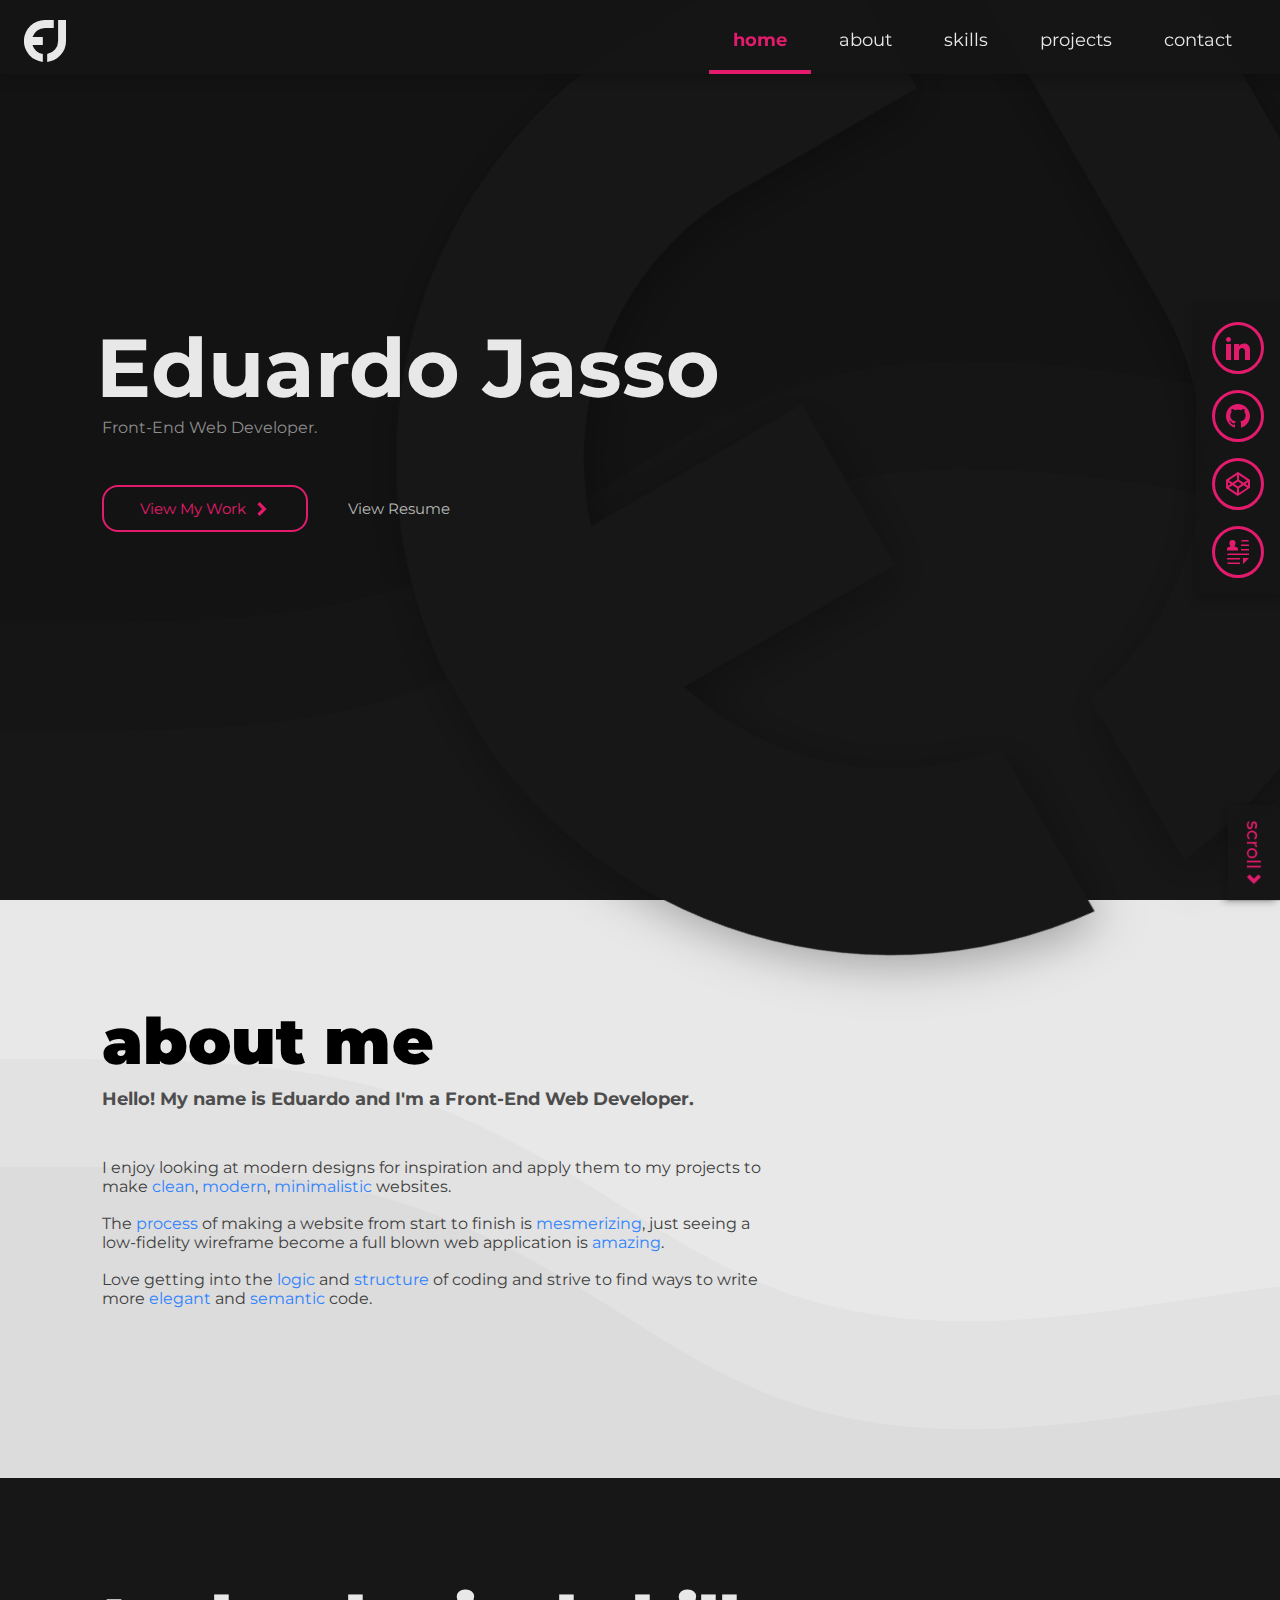
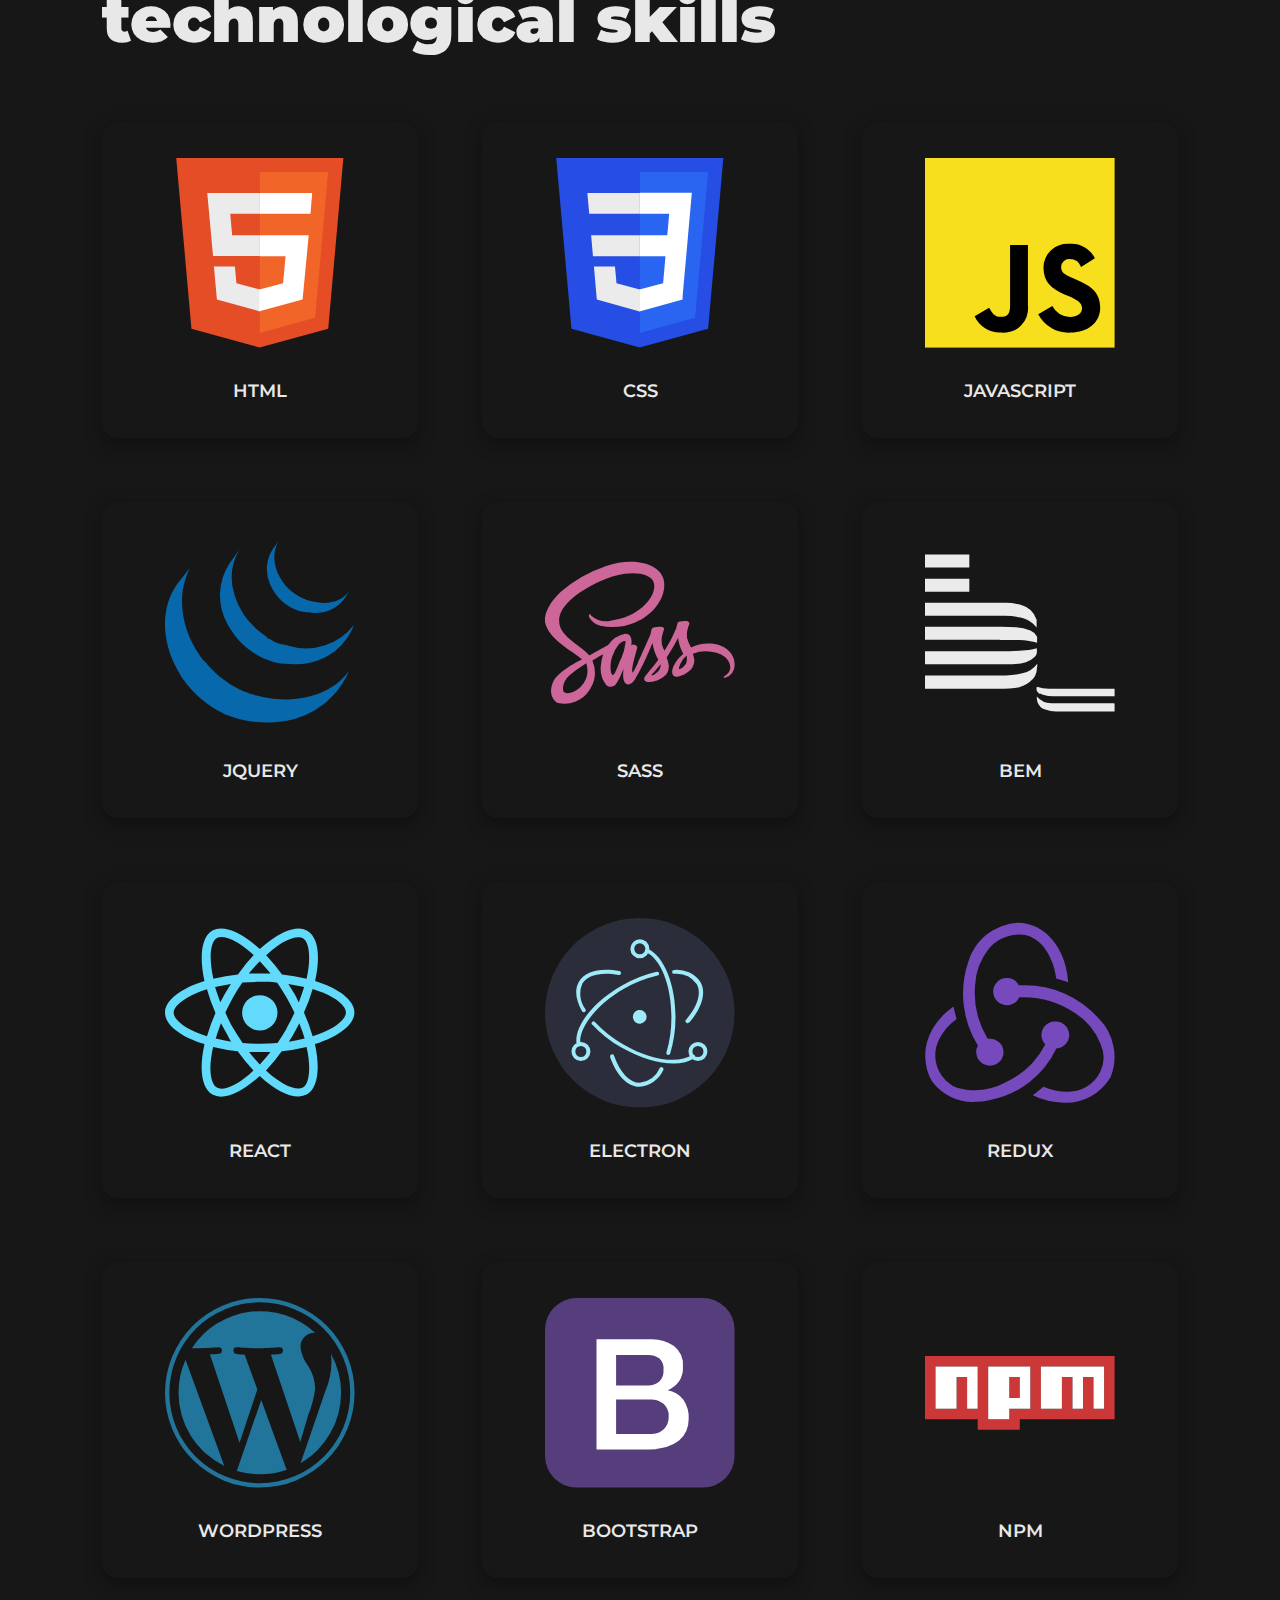
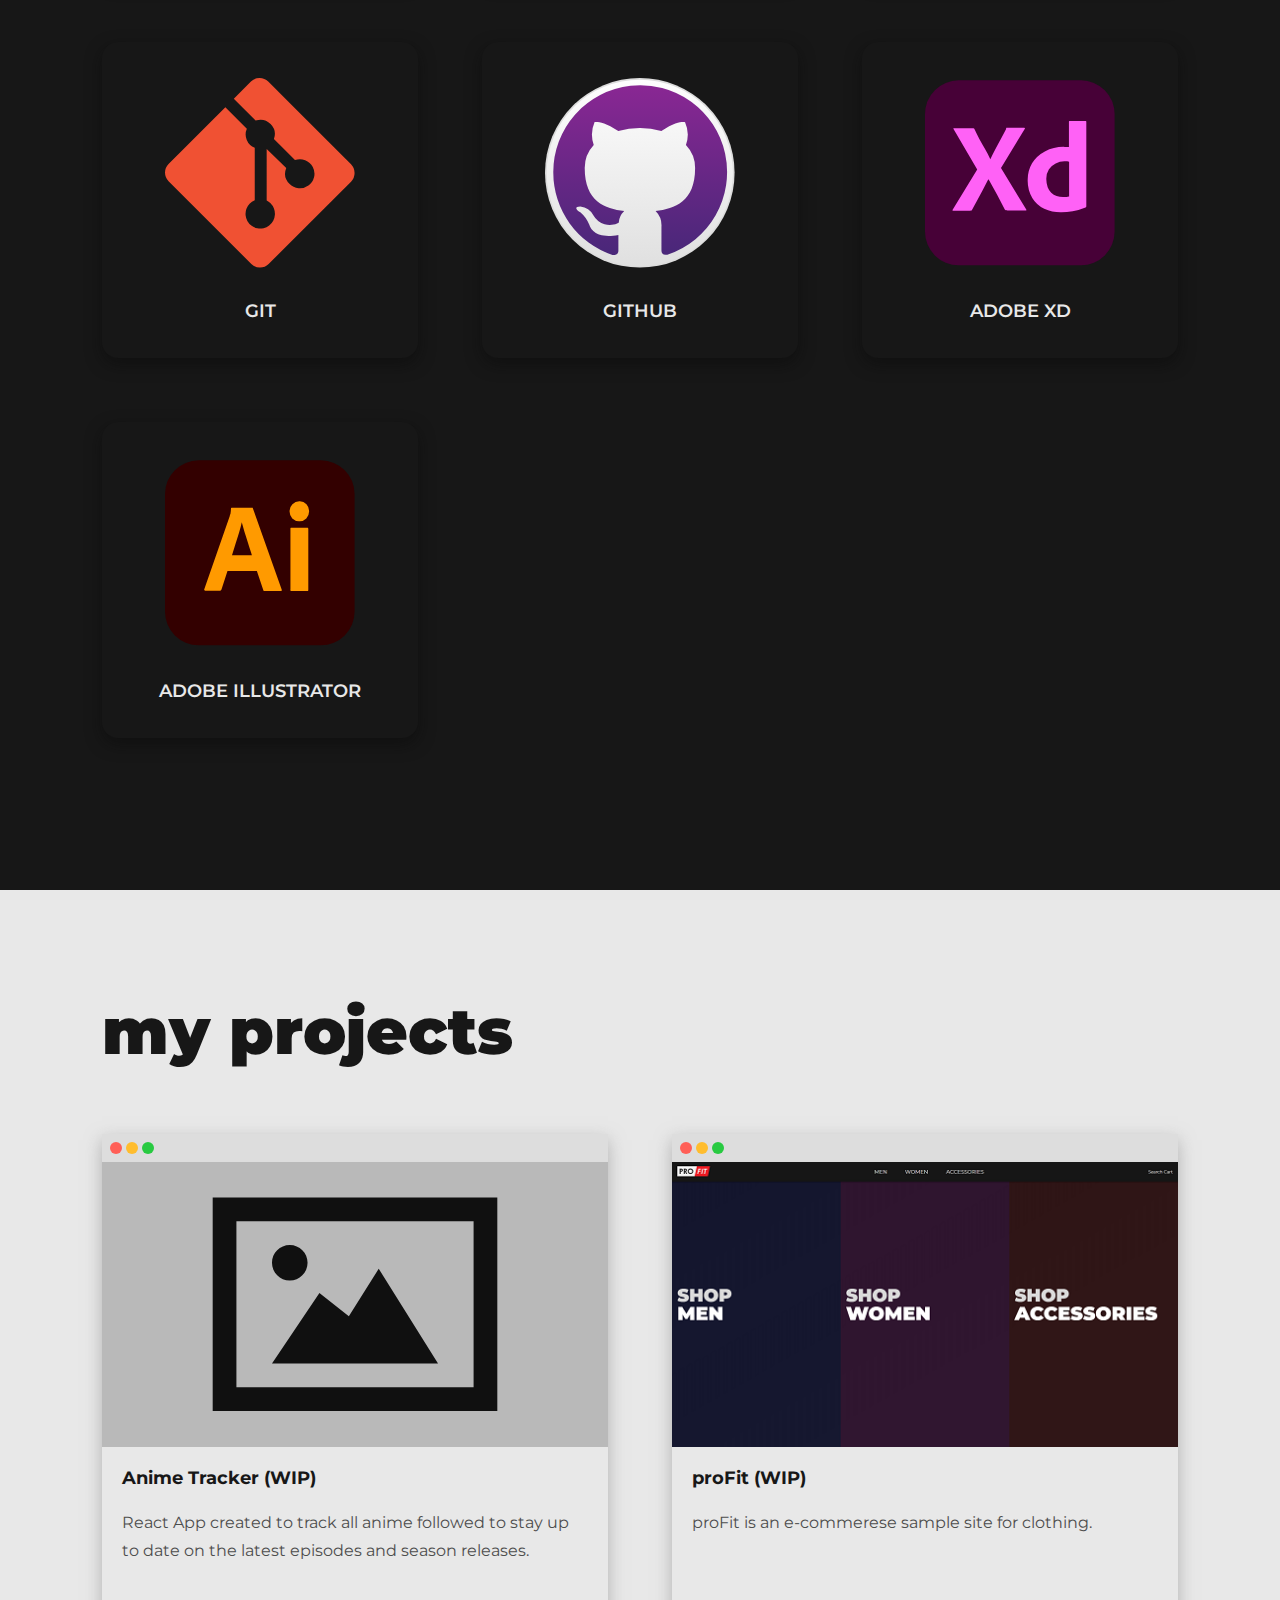
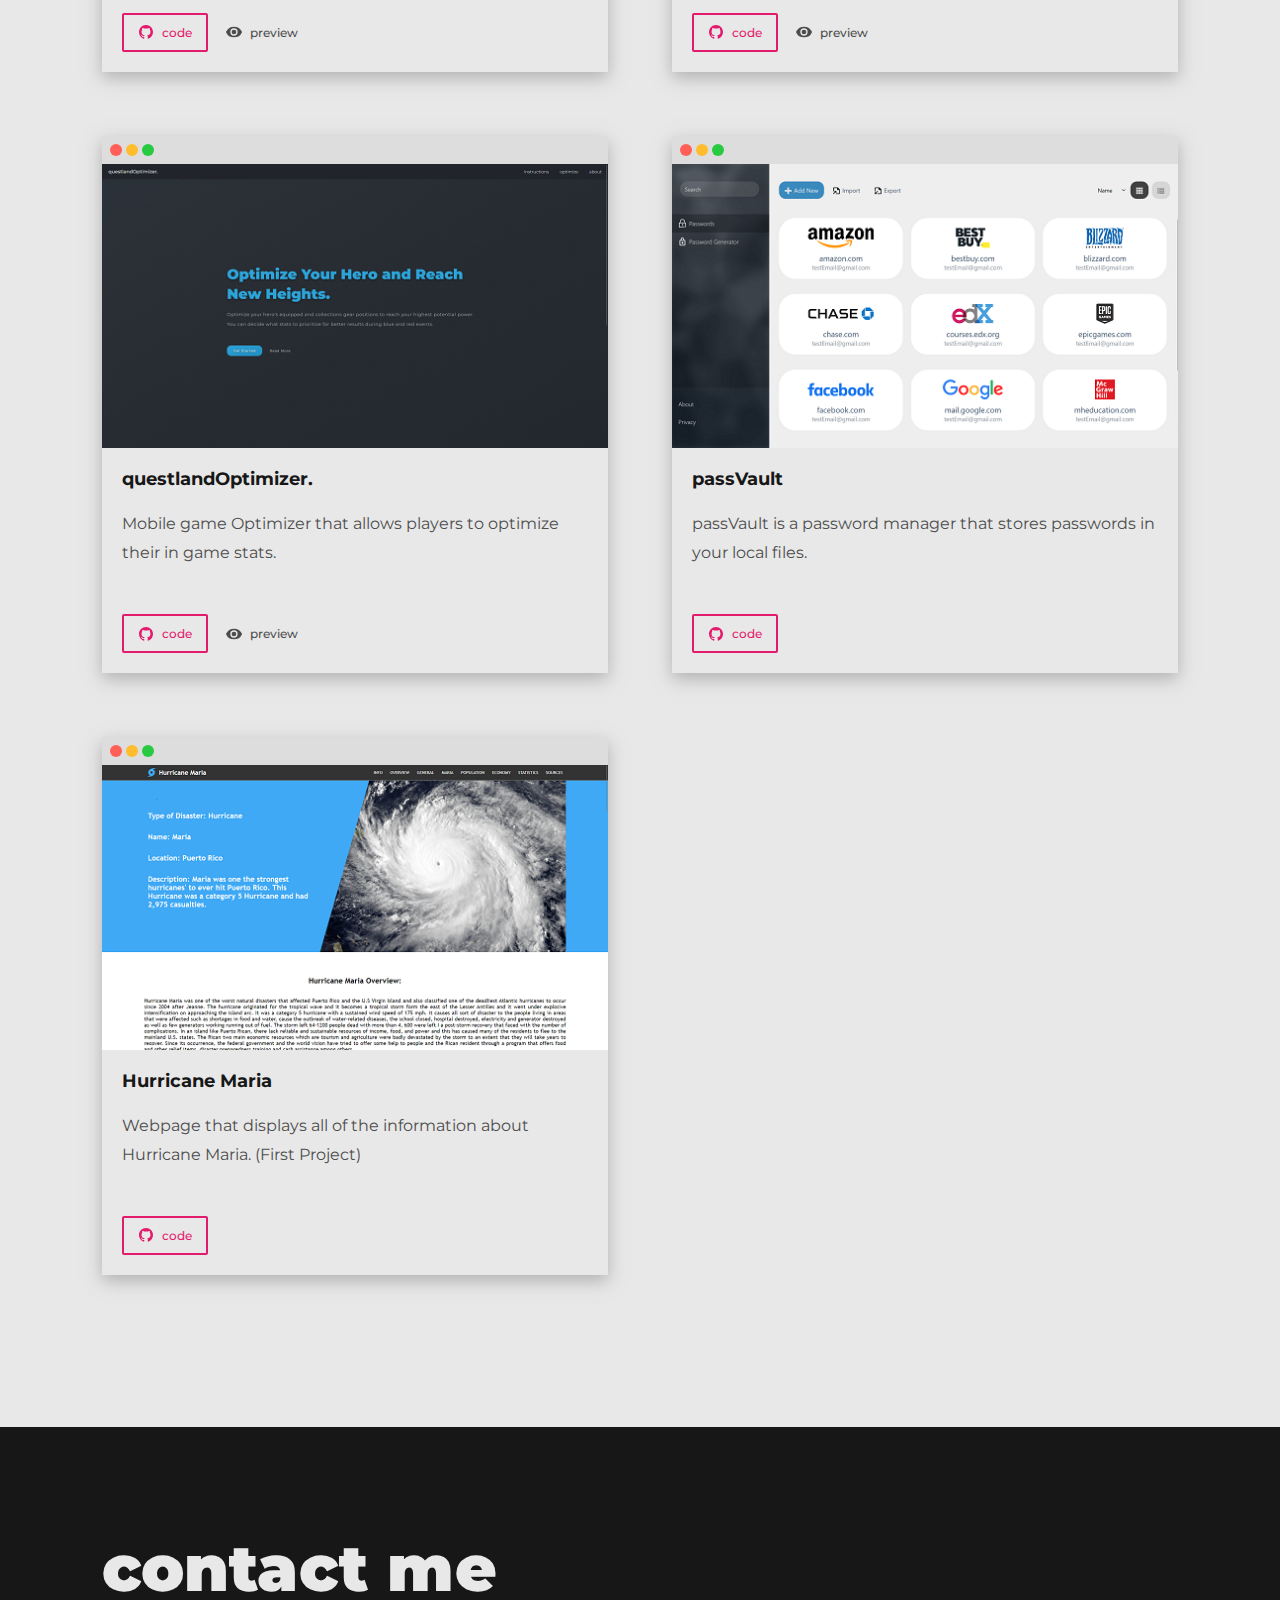
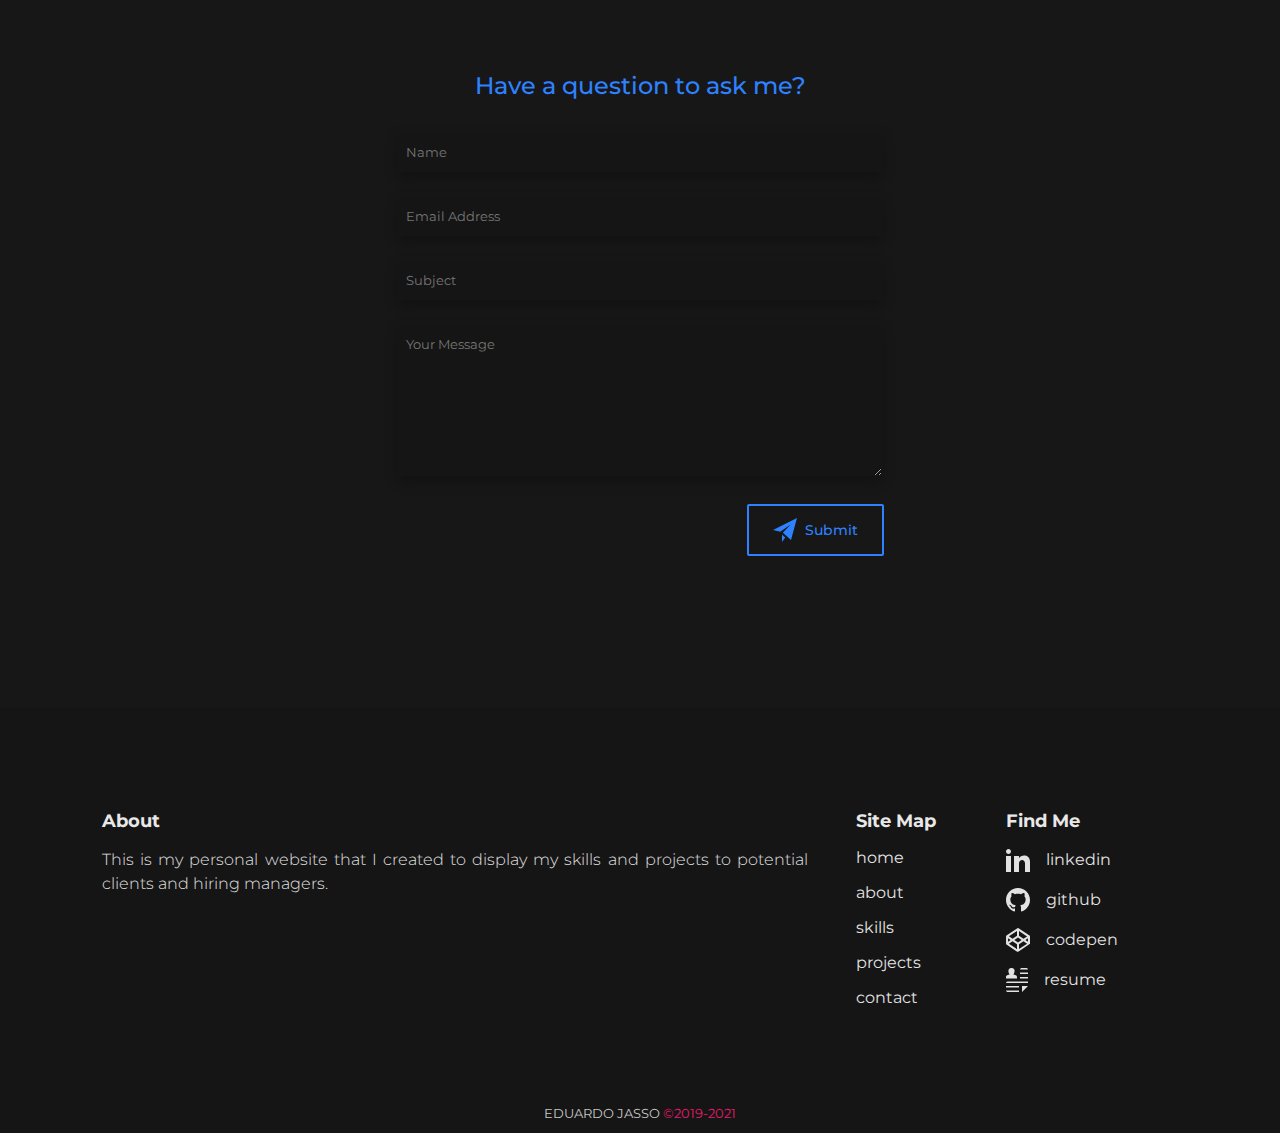
==== commit 53a09768: "html and css Update, projects, hover states" ====
--- a/index.html
+++ b/index.html
@@ -153,11 +153,12 @@
                 </div>
             </div>
         </section>
+
         <section class="skills" id="skills">
             <div class="skills__container container">
-                <div class="skills__content">
+                <div class="skills__content content">
                     <h2 class="skills__heading">technological skills</h2>
-                    <div class="skills__block content">
+                    <div class="skills__block">
                         <div class="skills__card">
                             <svg xmlns="http://www.w3.org/2000/svg" viewBox="0 0 21.16 24">
                                 <path style="fill: #e44d26;" d="M1.93,21.61,0,0H21.16L19.24,21.6,10.56,24" />
@@ -315,106 +316,249 @@
                 <div class="projects__content content">
                     <h2 class="projects__heading">my projects</h2>
                     <div class="projects__block">
+                        <!-- Anime Tracker -->
                         <div class="projects__card">
-                            <div class="projects__card__image"></div>
-                            <h3 class="projects__card__heading">passVault</h3>
-                            <p class="projects__card__paragraph">passVault is a password manager that stores passwords
-                                in your local files.
-                            </p>
-                            <div class="projects__card__buttons">
-                                <a class="projects__card__primary button button--primary2" target="_blank"
-                                    rel="noopener" href="https://github.com/ejasso112/questland-optimizer-v2">
-                                    <svg xmlns="http://www.w3.org/2000/svg" width="24" height="24" viewBox="0 0 24 24">
-                                        <path
-                                            d="M12 0c-6.626 0-12 5.373-12 12 0 5.302 3.438 9.8 8.207 11.387.599.111.793-.261.793-.577v-2.234c-3.338.726-4.033-1.416-4.033-1.416-.546-1.387-1.333-1.756-1.333-1.756-1.089-.745.083-.729.083-.729 1.205.084 1.839 1.237 1.839 1.237 1.07 1.834 2.807 1.304 3.492.997.107-.775.418-1.305.762-1.604-2.665-.305-5.467-1.334-5.467-5.931 0-1.311.469-2.381 1.236-3.221-.124-.303-.535-1.524.117-3.176 0 0 1.008-.322 3.301 1.23.957-.266 1.983-.399 3.003-.404 1.02.005 2.047.138 3.006.404 2.291-1.552 3.297-1.23 3.297-1.23.653 1.653.242 2.874.118 3.176.77.84 1.235 1.911 1.235 3.221 0 4.609-2.807 5.624-5.479 5.921.43.372.823 1.102.823 2.222v3.293c0 .319.192.694.801.576 4.765-1.589 8.199-6.086 8.199-11.386 0-6.627-5.373-12-12-12z" />
+                            <div class="projects__card__banner">
+                                <div class="projects__card__ball ball ball--red"></div>
+                                <div class="projects__card__ball ball ball--yellow"></div>
+                                <div class="projects__card__ball ball ball--green"></div>
+                            </div>
+                            <div class="projects__card__imageContainer">
+                                <div class="projects__card__image">
+                                    <svg xmlns="http://www.w3.org/2000/svg" width="100%" height="100%"
+                                        viewBox="0 0 24 24">
+                                        <path style="fill: rgba(16, 16, 16, 1);"
+                                            d="M5 8.5c0-.828.672-1.5 1.5-1.5s1.5.672 1.5 1.5c0 .829-.672 1.5-1.5 1.5s-1.5-.671-1.5-1.5zm9 .5l-2.519 4-2.481-1.96-4 5.96h14l-5-8zm8-4v14h-20v-14h20zm2-2h-24v18h24v-18z" />
                                     </svg>
-                                    <span>code</span>
-                                </a>
-                                <a class="projects__card__secondary" target="_blank" rel="noopener"
-                                    href="https://questlandoptimizer.site/">
-                                    <svg xmlns="http://www.w3.org/2000/svg" width="24" height="16" viewBox="0 0 24 16">
-                                        <path
-                                            d="M24,7.78a13.07,13.07,0,0,0-23.9,0,.49.49,0,0,0,0,.44,13.07,13.07,0,0,0,23.9,0A.49.49,0,0,0,24,7.78ZM12,13.5A5.5,5.5,0,1,1,17.45,8,5.5,5.5,0,0,1,12,13.5ZM15.45,8A3.5,3.5,0,1,1,12,4.5,3.5,3.5,0,0,1,15.45,8Z" />
+                                </div>
+                            </div>
+                            <div class="projects__card__content">
+                                <h3 class="projects__card__heading">Anime Tracker (WIP)</h3>
+                                <p class="projects__card__paragraph">React App created to track all anime followed to
+                                    stay up to date on the latest episodes and season releases.
+                                </p>
+                                <div class="projects__card__buttons">
+                                    <a class="projects__card__primary button button--primary2" target="_blank"
+                                        rel="noopener" href="https://github.com/ejasso112/react-anime-tracker">
+                                        <svg xmlns="http://www.w3.org/2000/svg" width="24" height="24"
+                                            viewBox="0 0 24 24">
+                                            <path
+                                                d="M12 0c-6.626 0-12 5.373-12 12 0 5.302 3.438 9.8 8.207 11.387.599.111.793-.261.793-.577v-2.234c-3.338.726-4.033-1.416-4.033-1.416-.546-1.387-1.333-1.756-1.333-1.756-1.089-.745.083-.729.083-.729 1.205.084 1.839 1.237 1.839 1.237 1.07 1.834 2.807 1.304 3.492.997.107-.775.418-1.305.762-1.604-2.665-.305-5.467-1.334-5.467-5.931 0-1.311.469-2.381 1.236-3.221-.124-.303-.535-1.524.117-3.176 0 0 1.008-.322 3.301 1.23.957-.266 1.983-.399 3.003-.404 1.02.005 2.047.138 3.006.404 2.291-1.552 3.297-1.23 3.297-1.23.653 1.653.242 2.874.118 3.176.77.84 1.235 1.911 1.235 3.221 0 4.609-2.807 5.624-5.479 5.921.43.372.823 1.102.823 2.222v3.293c0 .319.192.694.801.576 4.765-1.589 8.199-6.086 8.199-11.386 0-6.627-5.373-12-12-12z" />
+                                        </svg>
+                                        code
+                                    </a>
+                                    <a class="projects__card__secondary button button--secondary2" target="_blank"
+                                        rel="noopener" style="pointer-events: none;" href="<url here>">
+                                        <svg xmlns="http://www.w3.org/2000/svg" width="24" height="16"
+                                            viewBox="0 0 24 16">
+                                            <path
+                                                d="M24,7.78a13.07,13.07,0,0,0-23.9,0,.49.49,0,0,0,0,.44,13.07,13.07,0,0,0,23.9,0A.49.49,0,0,0,24,7.78ZM12,13.5A5.5,5.5,0,1,1,17.45,8,5.5,5.5,0,0,1,12,13.5ZM15.45,8A3.5,3.5,0,1,1,12,4.5,3.5,3.5,0,0,1,15.45,8Z" />
+                                        </svg>
+                                        preview
+                                    </a>
+                                </div>
+                            </div>
+                        </div>
+
+                        <!-- proFit -->
+                        <div class="projects__card">
+                            <div class="projects__card__banner">
+                                <div class="projects__card__ball ball ball--red"></div>
+                                <div class="projects__card__ball ball ball--yellow"></div>
+                                <div class="projects__card__ball ball ball--green"></div>
+                            </div>
+                            <div class="projects__card__imageContainer">
+                                <img class="projects__card__image" src="/res/img/proFit.png" alt="Pro Fit" />
+                            </div>
+                            <div class="projects__card__content">
+                                <h3 class="projects__card__heading">proFit (WIP)</h3>
+                                <p class="projects__card__paragraph">proFit is an e-commerese sample site for clothing.
+                                </p>
+                                <div class="projects__card__buttons">
+                                    <a class="projects__card__primary button button--primary2" target="_blank"
+                                        rel="noopener" style="pointer-events: none;"
+                                        href="https://github.com/ejasso112/react-anime-tracker">
+                                        <svg xmlns="http://www.w3.org/2000/svg" width="24" height="24"
+                                            viewBox="0 0 24 24">
+                                            <path
+                                                d="M12 0c-6.626 0-12 5.373-12 12 0 5.302 3.438 9.8 8.207 11.387.599.111.793-.261.793-.577v-2.234c-3.338.726-4.033-1.416-4.033-1.416-.546-1.387-1.333-1.756-1.333-1.756-1.089-.745.083-.729.083-.729 1.205.084 1.839 1.237 1.839 1.237 1.07 1.834 2.807 1.304 3.492.997.107-.775.418-1.305.762-1.604-2.665-.305-5.467-1.334-5.467-5.931 0-1.311.469-2.381 1.236-3.221-.124-.303-.535-1.524.117-3.176 0 0 1.008-.322 3.301 1.23.957-.266 1.983-.399 3.003-.404 1.02.005 2.047.138 3.006.404 2.291-1.552 3.297-1.23 3.297-1.23.653 1.653.242 2.874.118 3.176.77.84 1.235 1.911 1.235 3.221 0 4.609-2.807 5.624-5.479 5.921.43.372.823 1.102.823 2.222v3.293c0 .319.192.694.801.576 4.765-1.589 8.199-6.086 8.199-11.386 0-6.627-5.373-12-12-12z" />
+                                        </svg>
+                                        code
+                                    </a>
+                                    <a class="projects__card__secondary button button--secondary2" target="_blank"
+                                        rel="noopener" style="pointer-events: none;" href="<url here>">
+                                        <svg xmlns="http://www.w3.org/2000/svg" width="24" height="16"
+                                            viewBox="0 0 24 16">
+                                            <path
+                                                d="M24,7.78a13.07,13.07,0,0,0-23.9,0,.49.49,0,0,0,0,.44,13.07,13.07,0,0,0,23.9,0A.49.49,0,0,0,24,7.78ZM12,13.5A5.5,5.5,0,1,1,17.45,8,5.5,5.5,0,0,1,12,13.5ZM15.45,8A3.5,3.5,0,1,1,12,4.5,3.5,3.5,0,0,1,15.45,8Z" />
+                                        </svg>
+                                        preview
+                                    </a>
+                                </div>
+                            </div>
+                        </div>
+
+                        <!-- Questland Optimizer -->
+                        <div class="projects__card">
+                            <div class="projects__card__banner">
+                                <div class="projects__card__ball ball ball--red"></div>
+                                <div class="projects__card__ball ball ball--yellow"></div>
+                                <div class="projects__card__ball ball ball--green"></div>
+                            </div>
+                            <div class="projects__card__imageContainer">
+                                <img class="projects__card__image" src="/res/img/questlandOptimizer.png"
+                                    alt="Questland Optimizer" />
+                            </div>
+                            <div class="projects__card__content">
+                                <h3 class="projects__card__heading">questlandOptimizer.</h3>
+                                <p class="projects__card__paragraph">Mobile game Optimizer that allows players to
+                                    optimize their in game stats.
+                                </p>
+                                <div class="projects__card__buttons">
+                                    <a class="projects__card__primary button button--primary2" target="_blank"
+                                        rel="noopener" href="https://github.com/ejasso112/questland-optimizer-v2">
+                                        <svg xmlns="http://www.w3.org/2000/svg" width="24" height="24"
+                                            viewBox="0 0 24 24">
+                                            <path
+                                                d="M12 0c-6.626 0-12 5.373-12 12 0 5.302 3.438 9.8 8.207 11.387.599.111.793-.261.793-.577v-2.234c-3.338.726-4.033-1.416-4.033-1.416-.546-1.387-1.333-1.756-1.333-1.756-1.089-.745.083-.729.083-.729 1.205.084 1.839 1.237 1.839 1.237 1.07 1.834 2.807 1.304 3.492.997.107-.775.418-1.305.762-1.604-2.665-.305-5.467-1.334-5.467-5.931 0-1.311.469-2.381 1.236-3.221-.124-.303-.535-1.524.117-3.176 0 0 1.008-.322 3.301 1.23.957-.266 1.983-.399 3.003-.404 1.02.005 2.047.138 3.006.404 2.291-1.552 3.297-1.23 3.297-1.23.653 1.653.242 2.874.118 3.176.77.84 1.235 1.911 1.235 3.221 0 4.609-2.807 5.624-5.479 5.921.43.372.823 1.102.823 2.222v3.293c0 .319.192.694.801.576 4.765-1.589 8.199-6.086 8.199-11.386 0-6.627-5.373-12-12-12z" />
+                                        </svg>
+                                        code
+                                    </a>
+                                    <a class="projects__card__secondary button button--secondary2" target="_blank"
+                                        rel="noopener" href="https://questlandoptimizer.site/">
+                                        <svg xmlns="http://www.w3.org/2000/svg" width="24" height="16"
+                                            viewBox="0 0 24 16">
+                                            <path
+                                                d="M24,7.78a13.07,13.07,0,0,0-23.9,0,.49.49,0,0,0,0,.44,13.07,13.07,0,0,0,23.9,0A.49.49,0,0,0,24,7.78ZM12,13.5A5.5,5.5,0,1,1,17.45,8,5.5,5.5,0,0,1,12,13.5ZM15.45,8A3.5,3.5,0,1,1,12,4.5,3.5,3.5,0,0,1,15.45,8Z" />
+                                        </svg>
+                                        <span>preview</span>
+                                    </a>
+                                </div>
+                            </div>
+                        </div>
+
+                        <!-- passVault -->
+                        <div class="projects__card">
+                            <div class="projects__card__banner">
+                                <div class="projects__card__ball ball ball--red"></div>
+                                <div class="projects__card__ball ball ball--yellow"></div>
+                                <div class="projects__card__ball ball ball--green"></div>
+                            </div>
+                            <div class="projects__card__imageContainer">
+                                <img class="projects__card__image" src="/res/img/passVault.png" alt="PassVault" />
+                            </div>
+                            <div class="projects__card__content">
+                                <h3 class="projects__card__heading">passVault</h3>
+                                <p class="projects__card__paragraph">passVault is a password manager that stores
+                                    passwords in your local files.
+                                </p>
+                                <div class="projects__card__buttons">
+                                    <a class="projects__card__primary button button--primary2" target="_blank"
+                                        rel="noopener"
+                                        href="https://github.com/ejasso112/electron-react-password-manager">
+                                        <svg xmlns="http://www.w3.org/2000/svg" width="24" height="24"
+                                            viewBox="0 0 24 24">
+                                            <path
+                                                d="M12 0c-6.626 0-12 5.373-12 12 0 5.302 3.438 9.8 8.207 11.387.599.111.793-.261.793-.577v-2.234c-3.338.726-4.033-1.416-4.033-1.416-.546-1.387-1.333-1.756-1.333-1.756-1.089-.745.083-.729.083-.729 1.205.084 1.839 1.237 1.839 1.237 1.07 1.834 2.807 1.304 3.492.997.107-.775.418-1.305.762-1.604-2.665-.305-5.467-1.334-5.467-5.931 0-1.311.469-2.381 1.236-3.221-.124-.303-.535-1.524.117-3.176 0 0 1.008-.322 3.301 1.23.957-.266 1.983-.399 3.003-.404 1.02.005 2.047.138 3.006.404 2.291-1.552 3.297-1.23 3.297-1.23.653 1.653.242 2.874.118 3.176.77.84 1.235 1.911 1.235 3.221 0 4.609-2.807 5.624-5.479 5.921.43.372.823 1.102.823 2.222v3.293c0 .319.192.694.801.576 4.765-1.589 8.199-6.086 8.199-11.386 0-6.627-5.373-12-12-12z" />
+                                        </svg>
+                                        code
+                                    </a>
+                                    <a class="projects__card__secondary button button--secondary2" target="_blank"
+                                        style="display: none;" rel="noopener" href="https://questlandoptimizer.site/">
+                                        <svg xmlns="http://www.w3.org/2000/svg" width="24" height="16"
+                                            viewBox="0 0 24 16">
+                                            <path
+                                                d="M24,7.78a13.07,13.07,0,0,0-23.9,0,.49.49,0,0,0,0,.44,13.07,13.07,0,0,0,23.9,0A.49.49,0,0,0,24,7.78ZM12,13.5A5.5,5.5,0,1,1,17.45,8,5.5,5.5,0,0,1,12,13.5ZM15.45,8A3.5,3.5,0,1,1,12,4.5,3.5,3.5,0,0,1,15.45,8Z" />
+                                        </svg>
+                                        preview
+                                    </a>
+                                </div>
+                            </div>
+                        </div>
+
+                        <!-- Hurricane Maria -->
+                        <div class="projects__card">
+                            <div class="projects__card__banner">
+                                <div class="projects__card__ball ball ball--red"></div>
+                                <div class="projects__card__ball ball ball--yellow"></div>
+                                <div class="projects__card__ball ball ball--green"></div>
+                            </div>
+                            <div class="projects__card__imageContainer">
+                                <img class="projects__card__image" src="/res/img/hurricaneMaria.png"
+                                    alt="Hurricane Maria" />
+                            </div>
+                            <div class="projects__card__content">
+                                <h3 class="projects__card__heading">Hurricane Maria</h3>
+                                <p class="projects__card__paragraph">Webpage that displays all of the information about
+                                    Hurricane Maria. (First Project)
+                                </p>
+                                <div class="projects__card__buttons">
+                                    <a class="projects__card__primary button button--primary2" target="_blank"
+                                        rel="noopener" href="https://github.com/ejasso112/hurricane-maria">
+                                        <svg xmlns="http://www.w3.org/2000/svg" width="24" height="24"
+                                            viewBox="0 0 24 24">
+                                            <path
+                                                d="M12 0c-6.626 0-12 5.373-12 12 0 5.302 3.438 9.8 8.207 11.387.599.111.793-.261.793-.577v-2.234c-3.338.726-4.033-1.416-4.033-1.416-.546-1.387-1.333-1.756-1.333-1.756-1.089-.745.083-.729.083-.729 1.205.084 1.839 1.237 1.839 1.237 1.07 1.834 2.807 1.304 3.492.997.107-.775.418-1.305.762-1.604-2.665-.305-5.467-1.334-5.467-5.931 0-1.311.469-2.381 1.236-3.221-.124-.303-.535-1.524.117-3.176 0 0 1.008-.322 3.301 1.23.957-.266 1.983-.399 3.003-.404 1.02.005 2.047.138 3.006.404 2.291-1.552 3.297-1.23 3.297-1.23.653 1.653.242 2.874.118 3.176.77.84 1.235 1.911 1.235 3.221 0 4.609-2.807 5.624-5.479 5.921.43.372.823 1.102.823 2.222v3.293c0 .319.192.694.801.576 4.765-1.589 8.199-6.086 8.199-11.386 0-6.627-5.373-12-12-12z" />
+                                        </svg>
+                                        code
+                                    </a>
+                                    <a class="projects__card__secondary button button--secondary2" target="_blank"
+                                        style="display: none;" rel="noopener" href="https://questlandoptimizer.site/">
+                                        <svg xmlns="http://www.w3.org/2000/svg" width="24" height="16"
+                                            viewBox="0 0 24 16">
+                                            <path
+                                                d="M24,7.78a13.07,13.07,0,0,0-23.9,0,.49.49,0,0,0,0,.44,13.07,13.07,0,0,0,23.9,0A.49.49,0,0,0,24,7.78ZM12,13.5A5.5,5.5,0,1,1,17.45,8,5.5,5.5,0,0,1,12,13.5ZM15.45,8A3.5,3.5,0,1,1,12,4.5,3.5,3.5,0,0,1,15.45,8Z" />
+                                        </svg>
+                                        preview
+                                    </a>
+                                </div>
+                            </div>
+                        </div>
+
+                        <!-- Boiler Plate -->
+                        <!-- <div class="projects__card">
+                            <div class="projects__card__banner">
+                                <div class="projects__card__ball ball ball--red"></div>
+                                <div class="projects__card__ball ball ball--yellow"></div>
+                                <div class="projects__card__ball ball ball--green"></div>
+                            </div>
+                            <div class="projects__card__imageContainer">
+                                <div class="projects__card__image">
+                                    <svg xmlns="http://www.w3.org/2000/svg" width="100%" height="100%"
+                                        viewBox="0 0 24 24">
+                                        <path style="fill: rgba(16, 16, 16, 1);"
+                                            d="M5 8.5c0-.828.672-1.5 1.5-1.5s1.5.672 1.5 1.5c0 .829-.672 1.5-1.5 1.5s-1.5-.671-1.5-1.5zm9 .5l-2.519 4-2.481-1.96-4 5.96h14l-5-8zm8-4v14h-20v-14h20zm2-2h-24v18h24v-18z" />
                                     </svg>
-                                    <span>preview</span>
-                                </a>
-                            </div>
-                        </div>
-                        <div class="projects__card">
-                            <div class="projects__card__image"></div>
-                            <h3 class="projects__card__heading">passVault</h3>
-                            <p class="projects__card__paragraph">passVault is a password manager that stores passwords
-                                in your local files.
-                            </p>
-                            <div class="projects__card__buttons">
-                                <a class="projects__card__primary button button--primary2" target="_blank"
-                                    rel="noopener" href="https://github.com/ejasso112/questland-optimizer-v2">
-                                    <svg xmlns="http://www.w3.org/2000/svg" width="24" height="24" viewBox="0 0 24 24">
-                                        <path
-                                            d="M12 0c-6.626 0-12 5.373-12 12 0 5.302 3.438 9.8 8.207 11.387.599.111.793-.261.793-.577v-2.234c-3.338.726-4.033-1.416-4.033-1.416-.546-1.387-1.333-1.756-1.333-1.756-1.089-.745.083-.729.083-.729 1.205.084 1.839 1.237 1.839 1.237 1.07 1.834 2.807 1.304 3.492.997.107-.775.418-1.305.762-1.604-2.665-.305-5.467-1.334-5.467-5.931 0-1.311.469-2.381 1.236-3.221-.124-.303-.535-1.524.117-3.176 0 0 1.008-.322 3.301 1.23.957-.266 1.983-.399 3.003-.404 1.02.005 2.047.138 3.006.404 2.291-1.552 3.297-1.23 3.297-1.23.653 1.653.242 2.874.118 3.176.77.84 1.235 1.911 1.235 3.221 0 4.609-2.807 5.624-5.479 5.921.43.372.823 1.102.823 2.222v3.293c0 .319.192.694.801.576 4.765-1.589 8.199-6.086 8.199-11.386 0-6.627-5.373-12-12-12z" />
-                                    </svg>
-                                    <span>code</span>
-                                </a>
-                                <a class="projects__card__secondary" target="_blank" rel="noopener"
-                                    href="https://questlandoptimizer.site/">
-                                    <svg xmlns="http://www.w3.org/2000/svg" width="24" height="16" viewBox="0 0 24 16">
-                                        <path
-                                            d="M24,7.78a13.07,13.07,0,0,0-23.9,0,.49.49,0,0,0,0,.44,13.07,13.07,0,0,0,23.9,0A.49.49,0,0,0,24,7.78ZM12,13.5A5.5,5.5,0,1,1,17.45,8,5.5,5.5,0,0,1,12,13.5ZM15.45,8A3.5,3.5,0,1,1,12,4.5,3.5,3.5,0,0,1,15.45,8Z" />
-                                    </svg>
-                                    <span>preview</span>
-                                </a>
-                            </div>
-                        </div>
-                        <div class="projects__card">
-                            <div class="projects__card__image"></div>
-                            <h3 class="projects__card__heading">passVault</h3>
-                            <p class="projects__card__paragraph">passVault is a password manager that stores passwords
-                                in your local files.
-                            </p>
-                            <div class="projects__card__buttons">
-                                <a class="projects__card__primary button button--primary2" target="_blank"
-                                    rel="noopener" href="https://github.com/ejasso112/questland-optimizer-v2">
-                                    <svg xmlns="http://www.w3.org/2000/svg" width="24" height="24" viewBox="0 0 24 24">
-                                        <path
-                                            d="M12 0c-6.626 0-12 5.373-12 12 0 5.302 3.438 9.8 8.207 11.387.599.111.793-.261.793-.577v-2.234c-3.338.726-4.033-1.416-4.033-1.416-.546-1.387-1.333-1.756-1.333-1.756-1.089-.745.083-.729.083-.729 1.205.084 1.839 1.237 1.839 1.237 1.07 1.834 2.807 1.304 3.492.997.107-.775.418-1.305.762-1.604-2.665-.305-5.467-1.334-5.467-5.931 0-1.311.469-2.381 1.236-3.221-.124-.303-.535-1.524.117-3.176 0 0 1.008-.322 3.301 1.23.957-.266 1.983-.399 3.003-.404 1.02.005 2.047.138 3.006.404 2.291-1.552 3.297-1.23 3.297-1.23.653 1.653.242 2.874.118 3.176.77.84 1.235 1.911 1.235 3.221 0 4.609-2.807 5.624-5.479 5.921.43.372.823 1.102.823 2.222v3.293c0 .319.192.694.801.576 4.765-1.589 8.199-6.086 8.199-11.386 0-6.627-5.373-12-12-12z" />
-                                    </svg>
-                                    <span>code</span>
-                                </a>
-                                <a class="projects__card__secondary" target="_blank" rel="noopener"
-                                    href="https://questlandoptimizer.site/">
-                                    <svg xmlns="http://www.w3.org/2000/svg" width="24" height="16" viewBox="0 0 24 16">
-                                        <path
-                                            d="M24,7.78a13.07,13.07,0,0,0-23.9,0,.49.49,0,0,0,0,.44,13.07,13.07,0,0,0,23.9,0A.49.49,0,0,0,24,7.78ZM12,13.5A5.5,5.5,0,1,1,17.45,8,5.5,5.5,0,0,1,12,13.5ZM15.45,8A3.5,3.5,0,1,1,12,4.5,3.5,3.5,0,0,1,15.45,8Z" />
-                                    </svg>
-                                    <span>preview</span>
-                                </a>
-                            </div>
-                        </div>
-                        <div class="projects__card">
-                            <div class="projects__card__image"></div>
-                            <h3 class="projects__card__heading">passVault</h3>
-                            <p class="projects__card__paragraph">passVault is a password manager that stores passwords
-                                in your local files.
-                            </p>
-                            <div class="projects__card__buttons">
-                                <a class="projects__card__primary button button--primary2" target="_blank"
-                                    rel="noopener" href="https://github.com/ejasso112/questland-optimizer-v2">
-                                    <svg xmlns="http://www.w3.org/2000/svg" width="24" height="24" viewBox="0 0 24 24">
-                                        <path
-                                            d="M12 0c-6.626 0-12 5.373-12 12 0 5.302 3.438 9.8 8.207 11.387.599.111.793-.261.793-.577v-2.234c-3.338.726-4.033-1.416-4.033-1.416-.546-1.387-1.333-1.756-1.333-1.756-1.089-.745.083-.729.083-.729 1.205.084 1.839 1.237 1.839 1.237 1.07 1.834 2.807 1.304 3.492.997.107-.775.418-1.305.762-1.604-2.665-.305-5.467-1.334-5.467-5.931 0-1.311.469-2.381 1.236-3.221-.124-.303-.535-1.524.117-3.176 0 0 1.008-.322 3.301 1.23.957-.266 1.983-.399 3.003-.404 1.02.005 2.047.138 3.006.404 2.291-1.552 3.297-1.23 3.297-1.23.653 1.653.242 2.874.118 3.176.77.84 1.235 1.911 1.235 3.221 0 4.609-2.807 5.624-5.479 5.921.43.372.823 1.102.823 2.222v3.293c0 .319.192.694.801.576 4.765-1.589 8.199-6.086 8.199-11.386 0-6.627-5.373-12-12-12z" />
-                                    </svg>
-                                    <span>code</span>
-                                </a>
-                                <a class="projects__card__secondary" target="_blank" rel="noopener"
-                                    href="https://questlandoptimizer.site/">
-                                    <svg xmlns="http://www.w3.org/2000/svg" width="24" height="16" viewBox="0 0 24 16">
-                                        <path
-                                            d="M24,7.78a13.07,13.07,0,0,0-23.9,0,.49.49,0,0,0,0,.44,13.07,13.07,0,0,0,23.9,0A.49.49,0,0,0,24,7.78ZM12,13.5A5.5,5.5,0,1,1,17.45,8,5.5,5.5,0,0,1,12,13.5ZM15.45,8A3.5,3.5,0,1,1,12,4.5,3.5,3.5,0,0,1,15.45,8Z" />
-                                    </svg>
-                                    <span>preview</span>
-                                </a>
-                            </div>
-                        </div>
+                                </div>
+                            </div>
+                            <div class="projects__card__content">
+                                <h3 class="projects__card__heading">Lorem Ipsum</h3>
+                                <p class="projects__card__paragraph">Lorem ipsum dolor sit amet, consectetur adipisicing
+                                    elit.
+                                </p>
+                                <div class="projects__card__buttons">
+                                    <a class="projects__card__primary button button--primary2" target="_blank"
+                                        rel="noopener" href="https://github.com/ejasso112/<url here>">
+                                        <svg xmlns="http://www.w3.org/2000/svg" width="24" height="24"
+                                            viewBox="0 0 24 24">
+                                            <path
+                                                d="M12 0c-6.626 0-12 5.373-12 12 0 5.302 3.438 9.8 8.207 11.387.599.111.793-.261.793-.577v-2.234c-3.338.726-4.033-1.416-4.033-1.416-.546-1.387-1.333-1.756-1.333-1.756-1.089-.745.083-.729.083-.729 1.205.084 1.839 1.237 1.839 1.237 1.07 1.834 2.807 1.304 3.492.997.107-.775.418-1.305.762-1.604-2.665-.305-5.467-1.334-5.467-5.931 0-1.311.469-2.381 1.236-3.221-.124-.303-.535-1.524.117-3.176 0 0 1.008-.322 3.301 1.23.957-.266 1.983-.399 3.003-.404 1.02.005 2.047.138 3.006.404 2.291-1.552 3.297-1.23 3.297-1.23.653 1.653.242 2.874.118 3.176.77.84 1.235 1.911 1.235 3.221 0 4.609-2.807 5.624-5.479 5.921.43.372.823 1.102.823 2.222v3.293c0 .319.192.694.801.576 4.765-1.589 8.199-6.086 8.199-11.386 0-6.627-5.373-12-12-12z" />
+                                        </svg>
+                                        code
+                                    </a>
+                                    <a class="projects__card__secondary button button--secondary2" target="_blank"
+                                        rel="noopener" href="<url here>">
+                                        <svg xmlns="http://www.w3.org/2000/svg" width="24" height="16"
+                                            viewBox="0 0 24 16">
+                                            <path
+                                                d="M24,7.78a13.07,13.07,0,0,0-23.9,0,.49.49,0,0,0,0,.44,13.07,13.07,0,0,0,23.9,0A.49.49,0,0,0,24,7.78ZM12,13.5A5.5,5.5,0,1,1,17.45,8,5.5,5.5,0,0,1,12,13.5ZM15.45,8A3.5,3.5,0,1,1,12,4.5,3.5,3.5,0,0,1,15.45,8Z" />
+                                        </svg>
+                                        preview
+                                    </a>
+                                </div>
+                            </div>
+                        </div>
+                        -->
                     </div>
                 </div>
             </div>
@@ -466,16 +610,16 @@
 
                 <div class="footer__siteMap">
                     <h3 class="footer__heading">Site Map</h3>
-                    <a class="footer__link" href="#home">home</a>
-                    <a class="footer__link" href="#about">about</a>
-                    <a class="footer__link" href="#skills">skills</a>
-                    <a class="footer__link" href="#projects">projects</a>
-                    <a class="footer__link" href="#contact">contact</a>
+                    <a class="footer__link footer__link--link" href="#home">home</a>
+                    <a class="footer__link footer__link--link" href="#about">about</a>
+                    <a class="footer__link footer__link--link" href="#skills">skills</a>
+                    <a class="footer__link footer__link--link" href="#projects">projects</a>
+                    <a class="footer__link footer__link--link" href="#contact">contact</a>
                 </div>
 
                 <div class="footer__findMe">
                     <h3 class="footer__heading">Find Me</h3>
-                    <a class="footer__link" target="_blank" rel="noopener"
+                    <a class="footer__link footer__link--linkedin" target="_blank" rel="noopener"
                         href="https://www.linkedin.com/in/eduardo-jasso">
                         <svg xmlns="http://www.w3.org/2000/svg" width="24" height="24" viewBox="0 0 24 24">
                             <path
@@ -483,14 +627,16 @@
                         </svg>
                         linkedin
                     </a>
-                    <a class="footer__link" target="_blank" rel="noopener" href="https://github.com/ejasso112">
+                    <a class="footer__link footer__link--github" target="_blank" rel="noopener"
+                        href="https://github.com/ejasso112">
                         <svg xmlns="http://www.w3.org/2000/svg" width="24" height="24" viewBox="0 0 24 24">
                             <path
                                 d="M12 0c-6.626 0-12 5.373-12 12 0 5.302 3.438 9.8 8.207 11.387.599.111.793-.261.793-.577v-2.234c-3.338.726-4.033-1.416-4.033-1.416-.546-1.387-1.333-1.756-1.333-1.756-1.089-.745.083-.729.083-.729 1.205.084 1.839 1.237 1.839 1.237 1.07 1.834 2.807 1.304 3.492.997.107-.775.418-1.305.762-1.604-2.665-.305-5.467-1.334-5.467-5.931 0-1.311.469-2.381 1.236-3.221-.124-.303-.535-1.524.117-3.176 0 0 1.008-.322 3.301 1.23.957-.266 1.983-.399 3.003-.404 1.02.005 2.047.138 3.006.404 2.291-1.552 3.297-1.23 3.297-1.23.653 1.653.242 2.874.118 3.176.77.84 1.235 1.911 1.235 3.221 0 4.609-2.807 5.624-5.479 5.921.43.372.823 1.102.823 2.222v3.293c0 .319.192.694.801.576 4.765-1.589 8.199-6.086 8.199-11.386 0-6.627-5.373-12-12-12z" />
                         </svg>
                         github
                     </a>
-                    <a class="footer__link" target="_blank" rel="noopener" href="https://codepen.io/">
+                    <a class="footer__link footer__link--codepen" target="_blank" rel="noopener"
+                        href="https://codepen.io/">
                         <svg xmlns="http://www.w3.org/2000/svg" width="24" height="24" viewBox="0 0 24 24">
                             <path
                                 d="M24,8.16a.31.31,0,0,0,0-.08A.43.43,0,0,0,24,8l0-.08s0,0,0,0l0-.07,0,0a.16.16,0,0,0,0-.07l0,0-.05-.06,0,0-.06,0,0,0h0L12.57.17a1,1,0,0,0-1.14,0L.46,7.49h0l0,0-.06,0,0,0-.06.06,0,0a.16.16,0,0,0,0,.07l0,0,0,.07s0,0,0,0L.05,8a.43.43,0,0,0,0,.05.19.19,0,0,0,0,.08.09.09,0,0,0,0,.05.57.57,0,0,0,0,.13v7.32a.57.57,0,0,0,0,.13s0,0,0,.05a.31.31,0,0,0,0,.08s0,0,0,.05l0,.08a.08.08,0,0,1,0,.05.43.43,0,0,1,0,.07l0,0,0,.06,0,.05,0,.05,0,0,.06.05,0,0h0l11,7.32a1,1,0,0,0,1.14,0l11-7.32h0l0,0,.06,0,0,0,.06-.06,0,0a.25.25,0,0,0,0-.07l0,0,0-.07s0,0,0-.05L24,16a.43.43,0,0,0,0-.05.31.31,0,0,0,0-.08.09.09,0,0,0,0-.05.57.57,0,0,0,0-.13V8.34a.57.57,0,0,0,0-.13s0,0,0-.05ZM12,14.44,8.35,12,12,9.56,15.65,12,12,14.44ZM11,7.77l-4.47,3L2.89,8.35,11,3V7.77ZM4.64,12,2.06,13.73V10.27L4.64,12ZM6.5,13.24l4.47,3V21L2.89,15.65,6.5,13.24Zm6.53,3,4.47-3,3.61,2.41L13,21V16.23ZM19.36,12l2.58-1.73v3.46L19.36,12ZM17.5,10.76,13,7.77V3l8.08,5.39L17.5,10.76Z" />
@@ -498,7 +644,7 @@
                         codepen
                     </a>
 
-                    <a class="footer__link" target="_blank" rel="noopener" href="resume.pdf">
+                    <a class="footer__link footer__link--link" target="_blank" rel="noopener" href="resume.pdf">
                         <svg xmlns="http://www.w3.org/2000/svg" width="22" height="24" viewBox="0 0 22 24">
                             <path
                                 d="M13,22.5H0A1.66,1.66,0,0,0,1.77,24H13ZM13,18H0v1.5H13Zm9-3V13.5H1.65A1.58,1.58,0,0,0,0,15Zm0-6H14v1.5h8ZM9.14,7c-1.79-.4-1.67-.47-1.54-.73,1.09-2,1.27-3.71.53-4.9A3,3,0,0,0,5.5,0,3,3,0,0,0,2.86,1.36c-.44.7-.95,2.25.54,4.88.11.18.45.29-1.6.73C0,7.38,0,8.55,0,9.5v1H11v-1C11,8.55,11,7.38,9.14,7ZM20.29,0H15.71A1.62,1.62,0,0,0,14,1.5h8A1.62,1.62,0,0,0,20.29,0ZM22,6V4.5H14V6ZM16,18h6l-6,6Z" />
--- a/res/css/style.css
+++ b/res/css/style.css
@@ -139,6 +139,19 @@
   padding-left: 8px;
 }
 
+.button--primary1:hover {
+  -webkit-transition: ease-in 192ms;
+  transition: ease-in 192ms;
+  background-color: #e31b6d;
+  color: #e8e8e8;
+}
+
+.button--primary1:hover > svg {
+  -webkit-transition: ease-in 192ms;
+  transition: ease-in 192ms;
+  fill: #e8e8e8;
+}
+
 .button--secondary1 {
   padding: 12px 36px;
   border: none;
@@ -152,11 +165,39 @@
   padding-left: 8px;
 }
 
+.button--secondary1:hover {
+  -webkit-transition: ease-in 192ms;
+  transition: ease-in 192ms;
+  color: #e8e8e8;
+}
+
 .button--primary2 {
   border-color: #e31b6d;
   border-radius: 2px;
   color: #e31b6d;
   fill: #e31b6d;
+  font-size: 12px;
+  font-weight: 500;
+  padding: 10px 14px;
+}
+
+.button--primary2 svg {
+  height: 14px;
+  padding-right: 8px;
+}
+
+.button--secondary2 {
+  border: none;
+  color: #4d4d4d;
+  fill: #4d4d4d;
+  font-size: 12px;
+  font-weight: 500;
+  padding: 10px 14px;
+}
+
+.button--secondary2 svg {
+  height: 14px;
+  padding-right: 8px;
 }
 
 .button--primary3 {
@@ -174,6 +215,24 @@
   margin-right: 8px;
 }
 
+.ball {
+  width: 12px;
+  height: 12px;
+  border-radius: 6px;
+}
+
+.ball--green {
+  background-color: #28ca41;
+}
+
+.ball--yellow {
+  background-color: #ffbd2e;
+}
+
+.ball--red {
+  background-color: #ff5f57;
+}
+
 /* Nav */
 .nav {
   z-index: 3;
@@ -242,6 +301,22 @@
   font-weight: 700;
 }
 
+.nav__link::before {
+  display: block;
+  content: attr(title);
+  font-weight: bold;
+  height: 0;
+  overflow: hidden;
+  visibility: hidden;
+}
+
+.nav__link:hover {
+  -webkit-transition: ease-in 192ms;
+  transition: ease-in 192ms;
+  color: #e31b6d;
+  text-shadow: 0 0 0.01px #e31b6d;
+}
+
 .nav__side {
   position: -webkit-sticky;
   position: sticky;
@@ -249,12 +324,12 @@
   -webkit-box-shadow: 0px 4px 8px rgba(13, 13, 13, 0.5);
           box-shadow: 0px 4px 8px rgba(13, 13, 13, 0.5);
   float: right;
-  top: calc(50vh - 136px);
+  top: calc(50vh - 144px);
   pointer-events: visible;
 }
 
 .nav__socials {
-  padding: 18px 0;
+  padding: 8px 0;
   display: -webkit-inline-box;
   display: -ms-inline-flexbox;
   display: inline-flex;
@@ -278,13 +353,25 @@
   height: 52px;
   border-radius: 26px;
   border: 3px solid #e31b6d;
-  margin: 8px 24px;
+  margin: 8px 16px;
 }
 
 .nav__social > svg {
   width: 24px;
   height: 24px;
   fill: #e31b6d;
+}
+
+.nav__social:hover {
+  -webkit-transition: ease-in 192ms;
+  transition: ease-in 192ms;
+  background-color: #e31b6d;
+}
+
+.nav__social:hover > svg {
+  -webkit-transition: ease-in 192ms;
+  transition: ease-in 192ms;
+  fill: #e8e8e8;
 }
 
 .nav__scroll {
@@ -418,8 +505,8 @@
 .skills__block {
   display: -ms-grid;
   display: grid;
-  -ms-grid-columns: (minmax(250px, 1fr))[auto-fit];
-      grid-template-columns: repeat(auto-fit, minmax(250px, 1fr));
+  -ms-grid-columns: (minmax(224px, 1fr))[auto-fit];
+      grid-template-columns: repeat(auto-fit, minmax(224px, 1fr));
   grid-auto-rows: 1fr;
   gap: 64px;
 }
@@ -476,6 +563,68 @@
 /* Projects */
 .projects {
   background-color: #e8e8e8;
+}
+
+.projects__heading {
+  padding-bottom: 64px;
+  color: #171717;
+}
+
+.projects__block {
+  display: -ms-grid;
+  display: grid;
+  -ms-grid-columns: (minmax(352px, 1fr))[auto-fit];
+      grid-template-columns: repeat(auto-fit, minmax(352px, 1fr));
+  gap: 64px;
+}
+
+.projects__card {
+  position: relative;
+  background-color: #e8e8e8;
+  -webkit-box-shadow: 0px 6px 16px rgba(141, 141, 141, 0.6);
+          box-shadow: 0px 6px 16px rgba(141, 141, 141, 0.6);
+}
+
+.projects__card__banner {
+  background-color: #dddddd;
+  display: -webkit-box;
+  display: -ms-flexbox;
+  display: flex;
+  padding: 6px;
+}
+
+.projects__card__banner > * {
+  margin: 2px 2px;
+}
+
+.projects__card__imageContainer {
+  position: relative;
+  width: 100%;
+  padding-top: 56.25%;
+}
+
+.projects__card__image {
+  position: absolute;
+  background-color: #b9b9b9;
+  top: 0;
+  width: 100%;
+  height: 100%;
+}
+
+.projects__card__content {
+  padding: 20px;
+}
+
+.projects__card__heading {
+  color: #171717;
+  padding-bottom: 20px;
+}
+
+.projects__card__paragraph {
+  color: #4d4d4d;
+  line-height: 1.8;
+  height: 64px;
+  margin-bottom: 40px;
 }
 
 /* Contact */
@@ -595,6 +744,55 @@
   margin-right: 16px;
 }
 
+.footer__link--link:hover {
+  -webkit-transition: ease-in 192ms;
+  transition: ease-in 192ms;
+  color: #e31b6d;
+  text-shadow: 0 0 0.01px #e31b6d;
+}
+
+.footer__link--link:hover > svg {
+  -webkit-transition: ease-in 192ms;
+  transition: ease-in 192ms;
+  fill: #e31b6d;
+}
+
+.footer__link--linkedin:hover {
+  color: #0077b5;
+  -webkit-transition: ease-in 192ms;
+  transition: ease-in 192ms;
+}
+
+.footer__link--linkedin:hover > svg {
+  fill: #0077b5;
+  -webkit-transition: ease-in 192ms;
+  transition: ease-in 192ms;
+}
+
+.footer__link--github:hover {
+  color: #6cc644;
+  -webkit-transition: ease-in 192ms;
+  transition: ease-in 192ms;
+}
+
+.footer__link--github:hover > svg {
+  fill: #6cc644;
+  -webkit-transition: ease-in 192ms;
+  transition: ease-in 192ms;
+}
+
+.footer__link--codepen:hover {
+  color: #0ebeff;
+  -webkit-transition: ease-in 192ms;
+  transition: ease-in 192ms;
+}
+
+.footer__link--codepen:hover > svg {
+  fill: #0ebeff;
+  -webkit-transition: ease-in 192ms;
+  transition: ease-in 192ms;
+}
+
 .footer__copy {
   text-align: center;
   padding-top: 64px;
